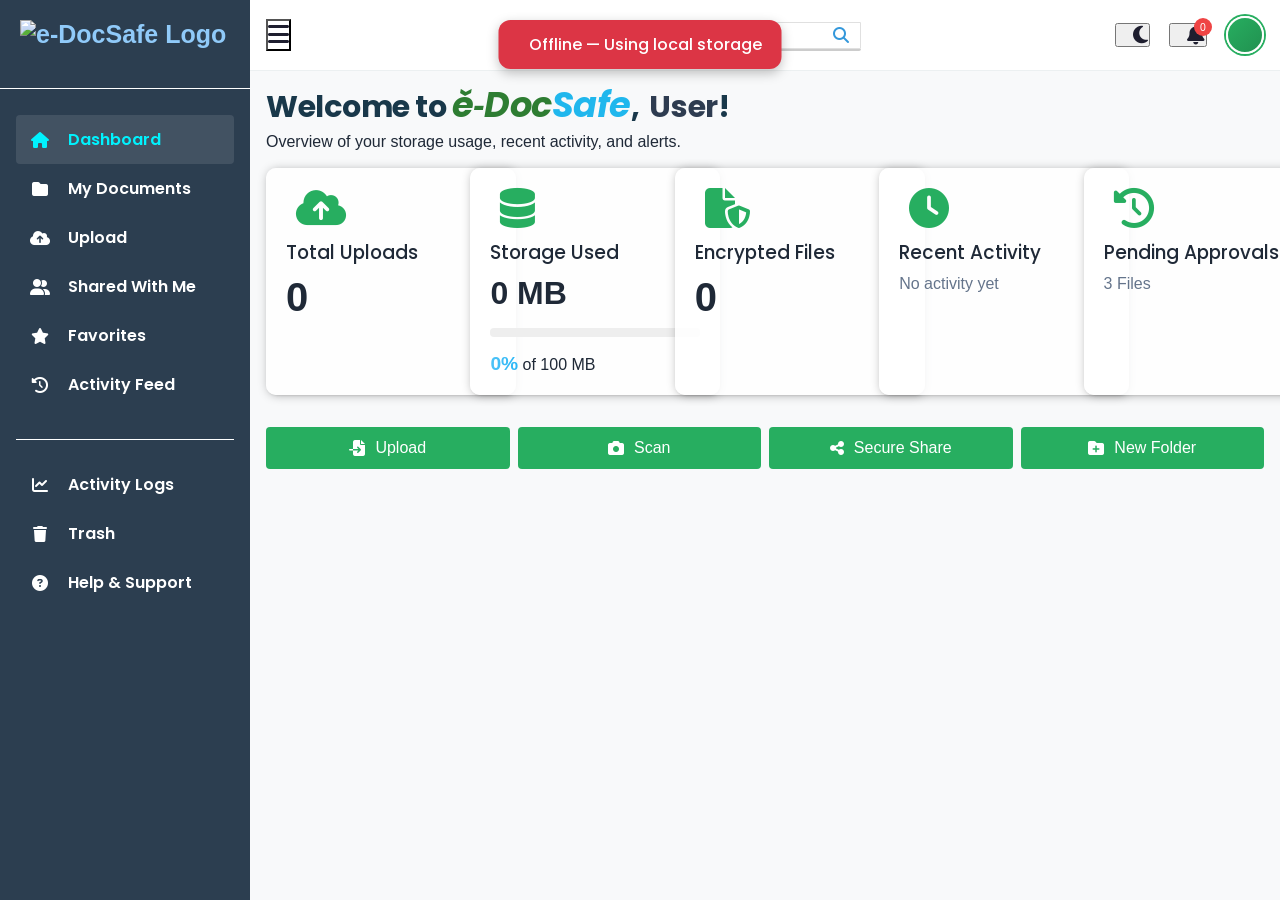
==== index.html @ a7a1571c "Add files via upload" ====
<!DOCTYPE html>
<html lang="en">
<head>
  <meta charset="UTF-8">
  <meta name="viewport" content="width=device-width, initial-scale=1.0">

  <!-- SEO -->
  <meta name="description" content="e-DocSafe — Secure, Smart, and Accessible document management platform with offline-first storage, cloud sync, and PWA support.">
  <meta name="keywords" content="document management, e-DocSafe, secure storage, PWA, Firebase, IndexedDB">
  <meta name="author" content="Kelvin Mwichwiri">

  <!-- Open Graph -->
  <meta property="og:title" content="e-DocSafe – Secure Document Storage Platform">
  <meta property="og:description" content="Store, manage, and share your important documents securely with e-DocSafe's encrypted cloud platform.">
  <meta property="og:image" content="/assets/og-image.png">
  <meta property="og:url" content="https://www.edocsafe.com">
  <meta property="og:type" content="website">

  <!-- Twitter Card -->
  <meta name="twitter:card" content="summary_large_image">
  <meta name="twitter:site" content="@eDocSafePlatform">
  <meta name="twitter:title" content="e-DocSafe – Secure Document Storage">
  <meta name="twitter:description" content="Encrypted cloud storage for your certificates, CVs, and important records.">
  <meta name="twitter:image" content="/assets/twitter-card.png">

  <title>e-DocSafe | A Secure Digital Document Management Platform</title>

  <!-- PWA manifest -->
  <link rel="manifest" href="manifest.json">
  <!-- Favicon -->
  <link rel="icon" href="e-DocSafe-favicon.ico" type="image/x-icon">
  <!-- iOS PWA -->
  <meta name="apple-mobile-web-app-capable" content="yes">
  <meta name="apple-mobile-web-app-status-bar-style" content="black-translucent">
  <meta name="apple-mobile-web-app-title" content="e-DocSafe">
  <!-- Theme colour -->
  <meta name="theme-color" content="#27ae60">

  <!-- Google Fonts -->
  <link href="https://fonts.googleapis.com/css2?family=Inter:wght@400;500;600&family=Poppins:wght@500;600;700&display=swap" rel="stylesheet">
  <!-- Material Icons -->
  <link href="https://fonts.googleapis.com/icon?family=Material+Icons+Outlined" rel="stylesheet">
  <link rel="stylesheet" href="https://cdnjs.cloudflare.com/ajax/libs/font-awesome/6.6.0/css/all.min.css">

  <!-- Platform stylesheet -->
  <link rel="stylesheet" href="e-DocSafe-platform.css">

  <!-- Third-party libraries -->
  <script src="https://cdnjs.cloudflare.com/ajax/libs/pdf.js/2.6.347/pdf.min.js"></script>
  <script src="https://cdnjs.cloudflare.com/ajax/libs/mammoth/1.4.2/mammoth.browser.min.js"></script>
  <script src="https://cdnjs.cloudflare.com/ajax/libs/xlsx/0.18.5/xlsx.full.min.js"></script>
  <script src="https://cdn.jsdelivr.net/npm/marked/marked.min.js"></script>
  <script src="https://cdn.jsdelivr.net/npm/chart.js"></script>

  <!-- Firebase SDK -->
  <script src="https://www.gstatic.com/firebasejs/9.22.0/firebase-app-compat.js"></script>
  <script src="https://www.gstatic.com/firebasejs/9.22.0/firebase-auth-compat.js"></script>
  <script src="https://www.gstatic.com/firebasejs/9.22.0/firebase-firestore-compat.js"></script>
  <script src="https://www.gstatic.com/firebasejs/9.22.0/firebase-storage-compat.js"></script>

  <!-- Firebase config (must load before any auth/sync scripts) -->
  <script src="firebase-config.js"></script>
</head>
<body>

  <!-- Skip link for screen readers / keyboard users -->
  <a href="#main-content" class="skip-link">Skip to main content</a>

  <!-- Sidebar backdrop for mobile (tapping it closes the sidebar) -->
  <div class="sidebar-backdrop" id="sidebarBackdrop" aria-hidden="true" onclick="toggleSidebar()"></div>

  <div class="container">

    <!-- ── Sidebar ── -->
    <aside class="sidebar" id="sidebar" role="navigation" aria-label="Main navigation">
      <div class="nav-logo">
        <img src="e-DocSafe-logo.png" loading="lazy" alt="e-DocSafe Logo">
      </div>

      <!-- FIXED: menu items converted from div+onclick to button for keyboard accessibility -->
      <nav class="menu" role="menubar" aria-label="Platform sections">

        <button class="menu-item active" role="menuitem" data-target="dashboard"
                onclick="activateMenu(this)" aria-current="page">
          <i class="fas fa-home" aria-hidden="true"></i>
          <span class="label">Dashboard</span>
        </button>

        <button class="menu-item" role="menuitem" data-target="docs" onclick="activateMenu(this)">
          <i class="fas fa-folder" aria-hidden="true"></i>
          <span class="label">My Documents</span>
        </button>

        <button class="menu-item" role="menuitem" data-target="upload" onclick="activateMenu(this)">
          <i class="fas fa-cloud-upload-alt" aria-hidden="true"></i>
          <span class="label">Upload</span>
        </button>

        <button class="menu-item" role="menuitem" data-target="shared" onclick="activateMenu(this)">
          <i class="fas fa-user-friends" aria-hidden="true"></i>
          <span class="label">Shared With Me</span>
        </button>

        <button class="menu-item" role="menuitem" data-target="favorites" onclick="activateMenu(this)">
          <i class="fas fa-star" aria-hidden="true"></i>
          <span class="label">Favorites</span>
        </button>

        <button class="menu-item" role="menuitem" data-target="feed" onclick="activateMenu(this)">
          <i class="fas fa-history" aria-hidden="true"></i>
          <span class="label">Activity Feed</span>
        </button>

        <div class="admin-section">
          <button class="menu-item" role="menuitem" data-target="auditLogs" onclick="activateMenu(this)">
            <i class="fas fa-chart-line" aria-hidden="true"></i>
            <span class="label">Activity Logs</span>
          </button>

          <button class="menu-item" role="menuitem" data-target="trash" onclick="activateMenu(this)">
            <i class="fas fa-trash" aria-hidden="true"></i>
            <span class="label">Trash</span>
          </button>

          <button class="menu-item" role="menuitem" data-target="support" onclick="activateMenu(this)">
            <i class="fas fa-question-circle" aria-hidden="true"></i>
            <span class="label">Help &amp; Support</span>
          </button>
        </div>

      </nav>

      <div class="nav-footer">
        <div class="social-links" aria-label="Social media links">
          <a href="https://www.facebook.com/eDocSafePlatform" target="_blank" rel="noopener noreferrer" aria-label="Facebook"><i class="fab fa-facebook-f" aria-hidden="true"></i></a>
          <a href="https://twitter.com/eDocSafe" target="_blank" rel="noopener noreferrer" aria-label="Twitter / X"><i class="fab fa-x-twitter" aria-hidden="true"></i></a>
          <a href="https://www.linkedin.com/company/e-docsafe" target="_blank" rel="noopener noreferrer" aria-label="LinkedIn"><i class="fab fa-linkedin-in" aria-hidden="true"></i></a>
          <a href="https://www.instagram.com/eDocSafePlatform" target="_blank" rel="noopener noreferrer" aria-label="Instagram"><i class="fab fa-instagram" aria-hidden="true"></i></a>
        </div>
        <p>&copy; <span id="year"></span> e-DocSafe &mdash; Powered by Purpose.</p>
        <p><a href="Privacy-policy.html">Privacy Policy</a> | <a href="Terms.html">Terms of Service</a></p>
      </div>
    </aside>

    <!-- ── Connection toast ── -->
    <div id="connection-toast" class="offline" role="status" aria-live="polite">
      <i class="fa-solid fa-wifi" aria-hidden="true"></i> Checking connection...
    </div>

    <!-- ── Main content area ── -->
    <div class="main" id="main-content">

      <!-- Topbar -->
      <header class="topbar" role="banner">
        <button class="toggle-btn" onclick="toggleSidebar()" aria-label="Toggle navigation sidebar" aria-expanded="false" id="sidebarToggle">
          <i class="fas fa-bars" aria-hidden="true"></i>
        </button>

        <div class="search" role="search">
          <label for="topbarSearch" class="sr-only">Search documents</label>
          <input type="search" id="topbarSearch" placeholder="Search documents . . ." autocomplete="off">
          <i class="fas fa-search" aria-hidden="true"></i>
          <ul id="searchSuggestions" class="suggestions-list" role="listbox" aria-label="Search suggestions"></ul>
        </div>

        <div class="topbar-actions">
          <button class="toggle-mode" onclick="toggleDarkMode()" aria-label="Toggle dark mode">
            <i class="fas fa-moon" aria-hidden="true"></i>
          </button>

          <div class="notification-icon">
            <button aria-label="Notifications" onclick="openNotificationModal()">
              <i class="fas fa-bell" id="notificationIcon" aria-hidden="true"></i>
              <span class="notification-badge" aria-live="polite">0</span>
            </button>
          </div>

          <button class="user-icon" id="userIcon" onclick="toggleDropdown()" aria-label="User menu" aria-haspopup="true" aria-expanded="false">
            KM
          </button>
        </div>

        <!-- User dropdown -->
        <div class="dropdown-menu" id="dropdownMenu" role="menu" aria-label="User options">
          <div class="user-info">
            <div class="dropdown-avatar" id="userInitials" aria-hidden="true">KM</div>
            <div class="user-details">
              <div class="user-name displayFullName">User</div>
              <div class="user-email displayEmail">user@e-docsafe.com</div>
            </div>
          </div>

          <div class="menu-section">
            <button class="menuItem" role="menuitem" data-target="profile" onclick="activateMenu(this); closeDropdown();">
              <i class="fas fa-user-cog" aria-hidden="true"></i>
              <span>Profile</span>
            </button>

            <button class="menuItem" role="menuitem" data-target="appSettings" onclick="activateMenu(this); closeDropdown();">
              <i class="fas fa-cog" aria-hidden="true"></i>
              <span>Settings</span>
            </button>

            <button class="menuItem" role="menuitem" onclick="showAbout(); closeDropdown();">
              <i class="fas fa-info-circle" aria-hidden="true"></i>
              <span>About e-DocSafe</span>
            </button>

            <button class="menuItem" role="menuitem" onclick="logout()">
              <i class="fas fa-sign-out-alt" aria-hidden="true"></i>
              <span>Sign Out</span>
            </button>
          </div>
        </div>
      </header>

      <div class="content">

        <!-- ════════════════════════════════════════
             DASHBOARD SECTION
        ════════════════════════════════════════ -->
        <div id="dashboard" class="section-container">
          <div class="section active">
            <div class="dashboard-header">
              <h2 class="dashboard-title" style="text-align:left; font-weight:bold; letter-spacing:-0.5px;">
                Welcome to <rem><em>ě‑Doc</em><span>Safe</span></rem>,
                <span id="welcomeName">User</span>!
              </h2>
              <p>Overview of your storage usage, recent activity, and alerts.</p>
            </div><br>

            <div class="cards">
              <div class="stat-card">
                <i class="fas fa-cloud-upload-alt" aria-hidden="true"></i>
                <div>
                  <h3>Total Uploads</h3>
                  <p class="value" id="total-docs" style="font-size:2.5rem; font-weight:600;">0</p>
                </div>
              </div>

              <div class="stat-card">
                <i class="fas fa-database" aria-hidden="true"></i>
                <div>
                  <h3>Storage Used</h3>
                  <p class="value" id="total-storage">0 MB</p>
                  <div class="progress-bar" role="progressbar" aria-valuenow="0" aria-valuemin="0" aria-valuemax="100">
                    <div class="progress-fill" id="storage-progress"></div>
                  </div>
                  <p><span id="percent">0%</span> of <span id="storage">100 MB</span></p>
                </div>
              </div>

              <div class="stat-card">
                <i class="fas fa-file-shield" aria-hidden="true"></i>
                <div>
                  <h3>Encrypted Files</h3>
                  <p class="value" id="encrypted" style="font-size:2.5rem; font-weight:600;">0</p>
                </div>
              </div>

              <div class="stat-card" id="activitySummaryCard">
                <i class="fas fa-clock" aria-hidden="true"></i>
                <div>
                  <h3>Recent Activity</h3>
                  <p id="activitySummaryText">No activity yet</p>
                  <small id="activityTime" style="color:#6d757d;"></small>
                </div>
              </div>

              <div class="stat-card">
                <i class="fas fa-history" aria-hidden="true"></i>
                <div>
                  <h3>Pending Approvals</h3>
                  <p id="pending">3 Files</p>
                </div>
              </div>
            </div>

            <!-- Quick action toolbar -->
            <div class="toolbar" role="toolbar" aria-label="Quick actions">
              <button class="action-btn" id="quickUpload"
                      onclick="document.getElementById('uploadModal').style.display='flex';">
                <i class="fas fa-file-import" aria-hidden="true"></i> Upload
              </button>
              <button class="action-btn" id="scanActionBtn" onclick="scan()">
                <i class="fas fa-camera" aria-hidden="true"></i> Scan
              </button>
              <button class="action-btn" id="shareActionBtn" onclick="showShareModal()">
                <i class="fas fa-share-alt" aria-hidden="true"></i> Secure Share
              </button>
              <button class="action-btn" id="createFolderBtn" onclick="openFolderModal()">
                <i class="fas fa-folder-plus" aria-hidden="true"></i> New Folder
              </button>
            </div>
          </div>
        </div>


        <!-- ════════════════════════════════════════
             PROFILE SECTION
        ════════════════════════════════════════ -->
        <div id="profile" class="section-container">
          <div class="section active" id="profilePage">
            <h2 class="page-title"><i class="fas fa-user" aria-hidden="true"></i> My Profile</h2>

            <!-- Personal Information -->
            <div class="profile-card">
              <div class="card-header">
                <div class="card-icon"><i class="fas fa-id-card" aria-hidden="true"></i></div>
                <div>
                  <div class="card-title">Personal Information</div>
                  <div class="card-subtitle">Your identification details</div>
                </div>
              </div>
              <div class="card-body">
                <div class="info-grid">
                  <div class="info-item">
                    <div class="info-label">Full Legal Name</div>
                    <!-- FIXED: removed hardcoded "Kelvin Mwichwiri" — populated by loadProfile() from Firebase Auth -->
                    <div class="info-value displayFullName"></div>
                  </div>
                  <div class="info-item">
                    <div class="info-label">Email Address</div>
                    <div class="info-value displayEmail"></div>
                  </div>
                  <div class="info-item">
                    <div class="info-label">Phone Number</div>
                    <!-- FIXED: removed hardcoded phone number -->
                    <div class="info-value displayPhone">—</div>
                  </div>
                  <div class="info-item">
                    <div class="info-label">Account Type</div>
                    <div class="info-value">
                      Premium
                      <i class="fas fa-check-circle" style="color:#1D9BF0; font-size:18px;" aria-label="Verified"></i>
                    </div>
                  </div>
                </div>
                <br>
                <button class="btn btn-primary" id="editProfileBtn">
                  <i class="fas fa-edit" aria-hidden="true"></i> Edit Details
                </button>
              </div>
            </div>

            <!-- Security Settings -->
            <div class="profile-card">
              <div class="card-header">
                <div class="card-icon"><i class="fas fa-shield-alt" aria-hidden="true"></i></div>
                <div>
                  <div class="card-title">Security Settings</div>
                  <div class="card-subtitle">Update your security settings</div>
                </div>
              </div>
              <div class="card-body">
                <div class="form-group">
                  <label for="currentPassword">Current Password</label>
                  <input type="password" id="currentPassword" placeholder="Your current password" autocomplete="current-password">
                </div>
                <div class="form-group">
                  <label for="newPassword">New Password</label>
                  <input type="password" id="newPassword" autocomplete="new-password">
                </div>
                <div class="form-group">
                  <label for="confirmPassword">Confirm New Password</label>
                  <input type="password" id="confirmPassword" autocomplete="new-password">
                </div>
                <hr><br>
                <div class="profile-actions">
                  <button type="button" id="savePassword" class="btn btn-primary">Update</button>
                </div>
              </div>
            </div>

            <!-- Contact Information -->
            <div class="profile-card">
              <div class="card-header">
                <div class="card-icon"><i class="fas fa-envelope" aria-hidden="true"></i></div>
                <div>
                  <div class="card-title">Contact Information</div>
                  <div class="card-subtitle">Your communication details</div>
                </div>
              </div>
              <div class="card-body">
                <div class="info-grid">
                  <div class="info-item">
                    <div class="info-label">Email Address</div>
                    <div class="info-value displayEmail"></div>
                  </div>
                  <div class="info-item">
                    <div class="info-label">Phone Number</div>
                    <div class="info-value displayPhone">—</div>
                  </div>
                  <div class="info-item">
                    <div class="info-label">Notification Preferences</div>
                    <div class="info-value">Email &amp; SMS</div>
                  </div>
                </div>
              </div>
            </div>

            <div class="security-note">
              <i class="fas fa-shield-alt" aria-hidden="true"></i>
              <div>
                <b style="color:#27ae60;">Your data is secure with e-DocSafe</b><br>
                We use bank-level encryption and security protocols to protect your personal information.
              </div>
            </div>
          </div>

          <!-- Edit Profile Page (hidden until Edit is clicked) -->
          <div class="section" id="editProfilePage" style="display:none;">
            <button class="back-link" id="backToProfile">
              <i class="fas fa-arrow-left" aria-hidden="true"></i> Back to Profile
            </button>

            <div class="profile-card">
              <div class="card-header">
                <div class="card-icon"><i class="fas fa-user-edit" aria-hidden="true"></i></div>
                <div>
                  <div class="card-title">Edit Personal Information</div>
                  <div class="card-subtitle">Update your identification details</div>
                </div>
              </div>
              <div class="card-body">
                <div class="form-group">
                  <label for="editFullName">Full Legal Name</label>
                  <input type="text" class="form-control" id="editFullName" value="" autocomplete="name">
                </div>
                <div class="form-group">
                  <label for="editEmail">Email Address</label>
                  <input type="email" class="form-control" id="editEmail" value="" autocomplete="email">
                </div>
                <div class="form-group">
                  <label for="editPhone">Phone Number</label>
                  <input type="tel" class="form-control" id="editPhone" value="" maxlength="14" autocomplete="tel">
                </div>
                <div class="action-buttons">
                  <button class="btn btn-primary" id="saveProfileBtn">
                    <i class="fas fa-save" aria-hidden="true"></i> Save Changes
                  </button>
                  <button class="btn btn-outline" id="cancelEditBtn">
                    <i class="fas fa-times" aria-hidden="true"></i> Cancel
                  </button>
                </div>
              </div>
            </div>
          </div>
        </div>


        <!-- ════════════════════════════════════════
             UPLOAD SECTION
        ════════════════════════════════════════ -->
        <div id="upload" class="section-container">
          <div class="section active">
            <h2>Secure Document Upload</h2>
            <p>Upload your critical files to your secure storage with client-side encryption.</p><br>

            <!-- FIXED: removed duplicate #fileInput and #dropZone ids — only one of each here;
                 the actual upload input lives in the Upload Modal below -->
            <div class="controls">
              <button class="btn btn-primary" onclick="document.getElementById('uploadModal').style.display='flex';">
                <i class="fas fa-cloud-upload-alt" aria-hidden="true"></i> Open Upload Dialog
              </button>
            </div>

            <div class="status" id="statusText" aria-live="polite"></div><br>

            <div id="uploadSpinner" class="hidden" aria-live="polite">
              <i class="fas fa-spinner fa-spin" aria-hidden="true"></i> Uploading document...
            </div>

            <div class="scan-section">
              <h2>Scan to Upload</h2>
              <p>Use your device's camera or a connected scanner to digitise a physical document.</p>
              <small style="font-style:italic;">
                <strong>Tip:</strong> Ensure the document is well-lit and flat for the best scanning quality.
              </small><br><br>
              <button onclick="scan()" class="scan-btn">
                <i class="fas fa-camera" aria-hidden="true"></i> Scan Now
              </button>
            </div>
          </div>
        </div>


        <!-- ════════════════════════════════════════
             SHARED WITH ME SECTION
        ════════════════════════════════════════ -->
        <div id="shared" class="section-container">
          <div class="section active">
            <h2>
              Shared With Me
              <i class="fas fa-check-circle" style="color:#1da1f2;" aria-label="Verified" aria-hidden="true"></i>
            </h2>
            <div class="controls">
              <label for="sharedSearch" class="sr-only">Search shared documents</label>
              <input type="text" class="search-input" id="sharedSearch"
                     placeholder="Search by name or sender..." aria-label="Search shared documents">
              <label for="typeFilter" class="sr-only">Filter by type</label>
              <select id="typeFilter">
                <option value="">All Types</option>
                <option value="pdf">PDF</option>
                <option value="docx">DOCX</option>
                <option value="image">Image</option>
              </select>
            </div>
            <p>No documents shared at the moment.</p>
          </div>
        </div>


        <!-- ════════════════════════════════════════
             FAVORITES SECTION
        ════════════════════════════════════════ -->
        <div id="favorites" class="section-container">
          <div class="section active">
            <header class="favorites-header">
              <h2><i class="fas fa-star" aria-hidden="true"></i> Favorites</h2>
              <label for="favoritesSearch" class="sr-only">Search favorites</label>
              <input type="text" class="search-input" id="favoritesSearch"
                     placeholder="Search favorites..." aria-label="Search favorites">
            </header><br>
            <div class="docs-view-toggle" role="group" aria-label="View mode">
              <button id="listViewBtn" title="List View" class="active" aria-pressed="true">
                <i class="fas fa-bars" aria-hidden="true"></i> List
              </button>
              <button id="gridViewBtn" title="Grid View" aria-pressed="false">
                <i class="fas fa-th" aria-hidden="true"></i> Grid
              </button>
            </div><br>
            <div id="favoritesGrid" class="favorites-grid" role="list" aria-label="Favorite documents"></div>
          </div>
        </div>


        <!-- ════════════════════════════════════════
             ACTIVITY FEED SECTION
        ════════════════════════════════════════ -->
        <section id="feed" class="section-container">
          <div class="section active">
            <h2 class="section-title">Activity Feed</h2>
            <div class="controls">
              <label for="activityFilter" class="sr-only">Filter by date</label>
              <select class="filter-dropdown" id="activityFilter" aria-label="Filter by date">
                <option value="24h">Last 24 hours</option>
                <option value="7d">Last Week</option>
                <option value="30d">Last Month</option>
              </select>
              <input type="file" id="importCsvInput" accept=".csv" hidden onchange="importActivityCSV(event)">
              <button class="btn" onclick="exportActivity()">Export CSV</button>
            </div>
            <div id="activityFeed" class="activity-feed" role="list" aria-label="Activity items">
              <div class="no-activity">
                <p>No recent activity to display.</p>
              </div>
            </div>
          </div>
        </section>


        <!-- ════════════════════════════════════════
             SETTINGS SECTION
        ════════════════════════════════════════ -->
        <div id="appSettings" class="section-container">
          <div class="section active">
            <h2>App Settings</h2>

            <div class="grid-setting">

              <!-- Sign-in & Security -->
              <h3 class="section-subtitle">Sign-in &amp; Security</h3>
              <div class="setting-card">
                <div class="setting-header">
                  <div class="setting-icon"><i class="fas fa-lock" aria-hidden="true"></i></div>
                  <div class="setting-title">Sign-in &amp; Security</div>
                </div>
                <div class="setting-body">
                  <div class="setting-item">
                    <div>
                      <div class="setting-label">Two-Factor Authentication</div>
                      <div class="setting-description">Add an extra layer of security</div>
                    </div>
                    <button class="secondary-btn">Setup</button>
                  </div>
                  <div class="setting-item">
                    <div>
                      <div class="setting-label">Biometric Login</div>
                      <div class="setting-description">Use fingerprint or face recognition</div>
                    </div>
                    <label class="switch" aria-label="Biometric login">
                      <input type="checkbox" id="biometric">
                      <span class="slider"></span>
                    </label>
                  </div>
                  <div class="setting-item">
                    <div>
                      <div class="setting-label">Auto-Lock</div>
                      <div class="setting-description">Lock app after 5 minutes of inactivity</div>
                    </div>
                    <label class="switch" aria-label="Auto-lock">
                      <input type="checkbox" id="autoLock" checked>
                      <span class="slider"></span>
                    </label>
                  </div>
                </div>
              </div>

              <!-- Appearance -->
              <h3 class="section-subtitle">Appearance &amp; Display</h3>
              <div class="setting-card">
                <div class="setting-header">
                  <div class="setting-icon"><i class="fas fa-eye" aria-hidden="true"></i></div>
                  <div class="setting-title">Theme &amp; Display</div>
                </div>
                <div class="setting-body">
                  <div class="setting-item">
                    <div>
                      <div class="setting-label">Theme Mode</div>
                      <div class="setting-description">Choose light or dark mode</div>
                    </div>
                    <label for="themeMode" class="sr-only">Theme mode</label>
                    <select id="themeMode">
                      <option value="system">System Default</option>
                      <option value="light">Light</option>
                      <option value="dark">Dark</option>
                    </select>
                  </div>
                  <div class="setting-item">
                    <div>
                      <div class="setting-label">Font Size</div>
                      <div class="setting-description">Adjust text size for readability</div>
                    </div>
                    <label for="fontSize" class="sr-only">Font size</label>
                    <select id="fontSize">
                      <option value="small">Small</option>
                      <option value="medium" selected>Medium</option>
                      <option value="large">Large</option>
                    </select>
                  </div>
                </div>
              </div>

              <!-- Account Management -->
              <h3 class="section-subtitle">Account Management</h3>
              <div class="setting-card">
                <div class="setting-header">
                  <div class="setting-icon"><i class="fas fa-user-cog" aria-hidden="true"></i></div>
                  <div class="setting-title">Account Management</div>
                </div>
                <div class="setting-body">
                  <div class="setting-item">
                    <div>
                      <div class="setting-label">Change Password</div>
                      <div class="setting-description">Secure your account by updating your password</div>
                    </div>
                    <button class="secondary-btn">Change</button>
                  </div>
                  <div class="setting-item">
                    <div>
                      <div class="setting-label">Delete Account</div>
                      <div class="setting-description">Permanently remove your account and data</div>
                    </div>
                    <button class="secondary-btn" id="deleteAccount">Delete</button>
                  </div>
                </div>
              </div>

              <!-- Integrations -->
              <h3 class="section-subtitle">Integrations</h3>
              <div class="setting-card">
                <div class="setting-header">
                  <div class="setting-icon"><i class="fas fa-plug" aria-hidden="true"></i></div>
                  <div class="setting-title">Connected Apps</div>
                </div>
                <div class="setting-body">
                  <div class="setting-item">
                    <div>
                      <div class="setting-label">Google Drive</div>
                      <div class="setting-description">Sync documents with your Google account</div>
                    </div>
                    <button class="secondary-btn" id="connectBtn">Connect</button>
                  </div>
                  <div class="setting-item">
                    <div>
                      <div class="setting-label">Calendar Integration</div>
                      <div class="setting-description">Receive reminders and schedule expiry alerts</div>
                    </div>
                    <label class="switch" aria-label="Calendar integration">
                      <input type="checkbox" id="calendarToggle">
                      <span class="slider round"></span>
                    </label>
                  </div>
                </div>
              </div>

              <!-- Notifications -->
              <h3 class="section-subtitle">Notifications</h3>
              <div class="setting-card">
                <div class="setting-header">
                  <div class="setting-icon"><i class="fas fa-bell" aria-hidden="true"></i></div>
                  <div class="setting-title">Notifications</div>
                </div>
                <div class="setting-body">
                  <div class="setting-item">
                    <div>
                      <div class="setting-label">Email Notifications</div>
                      <div class="setting-description">Receive important updates via email</div>
                    </div>
                    <label class="switch" aria-label="Email notifications">
                      <input type="checkbox" id="emailNotifications" checked>
                      <span class="slider"></span>
                    </label>
                  </div>
                  <div class="setting-item">
                    <div>
                      <div class="setting-label">SMS Alerts</div>
                      <div class="setting-description">Get transaction alerts via SMS</div>
                    </div>
                    <label class="switch" aria-label="SMS alerts">
                      <input type="checkbox" id="smsAlerts">
                      <span class="slider"></span>
                    </label>
                  </div>
                  <div class="setting-item">
                    <div>
                      <div class="setting-label">Push Notifications</div>
                      <div class="setting-description">App notifications on this device</div>
                    </div>
                    <label class="switch" aria-label="Push notifications">
                      <input type="checkbox" id="pushNotifications" checked>
                      <span class="slider"></span>
                    </label>
                  </div>
                </div>
              </div>

              <!-- About & Legal -->
              <h3 class="section-subtitle">About &amp; Legal</h3>
              <div class="setting-card">
                <div class="setting-header">
                  <div class="setting-icon"><i class="fas fa-info-circle" aria-hidden="true"></i></div>
                  <div class="setting-title">About e-DocSafe</div>
                </div>
                <div class="setting-body">
                  <div class="setting-item">
                    <div>
                      <div class="setting-label">Developer</div>
                      <div class="setting-description">Kelvinet Technologies<sup>&reg;</sup></div>
                    </div>
                  </div>
                  <div class="setting-item">
                    <div>
                      <div class="setting-label">App Version</div>
                      <div class="setting-description">e-DocSafe <span class="badge">v1.2.0 (Latest)</span></div>
                    </div>
                  </div>
                  <div class="setting-item">
                    <div>
                      <div class="setting-label">Privacy Policy</div>
                      <div class="setting-description">Learn how we protect your data</div>
                    </div>
                    <a href="Privacy-policy.html" target="_blank" rel="noopener noreferrer" class="btn-km">View</a>
                  </div>
                  <div class="setting-item">
                    <div>
                      <div class="setting-label">Terms of Service</div>
                      <div class="setting-description">Our agreement with you</div>
                    </div>
                    <a href="Terms.html" target="_blank" rel="noopener noreferrer" class="btn-km">Read</a>
                  </div>
                </div>
              </div>

            </div><!-- /grid-setting -->

            <div id="settingsSavedMsg" class="info-message hidden" role="alert">
              <i class="fas fa-check-circle" aria-hidden="true"></i> Settings saved successfully.
            </div>

            <div class="setting-actions" style="margin-top:1.5rem; text-align:right; gap:2rem;">
              <button class="btn btn-outline" onclick="resetSettings()">Reset to Default</button>
              <button class="btn btn-primary" onclick="saveSettings()">Save Changes</button>
            </div>

            <div class="security-note">
              <i class="fas fa-info-circle" aria-hidden="true"></i>
              <div>
                <b style="color:#27ae60;">Security Recommendations</b><br>
                For your safety, we recommend enabling two-factor authentication and using a strong, unique password for your e-DocSafe account.
              </div>
            </div>
          </div>
        </div>


        <!-- ════════════════════════════════════════
             ACTIVITY LOGS SECTION
        ════════════════════════════════════════ -->
        <div id="auditLogs" class="section-container">
          <div class="section active">
            <h2>Activity Logs</h2>
            <div class="analytics">
              <div class="card-section">
                <center><h3>Upload Summary</h3></center>
                <div id="uploadStats" style="margin-top:20px; padding:10px; background:var(--bg); border-radius:8px;">
                  <ul>
                    <li><b>Total Uploads:</b> <span id="totalUploads">0</span></li>
                    <li><b>Most Uploaded Type:</b> <span id="mostType">—</span></li>
                    <li><b>Peak Upload Period:</b> <span id="peakPeriod">—</span></li>
                    <li><b>First Upload:</b> <span id="firstUpload">—</span></li>
                    <li><b>Encrypted Files:</b> <span id="encryptedCount">0</span></li>
                  </ul>
                </div>
              </div>

              <div class="metric-card card-section">
                <h2><i class="fas fa-chart-pie" aria-hidden="true"></i> File Type Distribution</h2>
                <canvas id="docTypeChart" width="400" height="200" aria-label="File type distribution chart" role="img"></canvas>
              </div>

              <div class="metric-card card-section">
                <h2><i class="fas fa-file-contract" aria-hidden="true"></i> Upload Analytics</h2>
                <label for="dateFilter">Filter By:</label>
                <select id="dateFilter">
                  <option value="day">Daily</option>
                  <option value="week">Weekly</option>
                  <option value="month">Monthly</option>
                </select><br><br>
                <canvas id="uploadHistoryChart" width="600" height="300" style="border-radius:12px;" aria-label="Upload history chart" role="img"></canvas>
              </div>

              <div class="metric-card">
                <h3>Activity Breakdown</h3>
                <canvas id="activityPieChart" width="200" height="200" aria-label="Activity breakdown chart" role="img"></canvas>
              </div>
            </div>
          </div>
        </div>


        <!-- ════════════════════════════════════════
             TRASH SECTION
        ════════════════════════════════════════ -->
        <div id="trash" class="section-container">
          <div class="section active">
            <h2>Trashed Documents</h2>
            <p><i class="fas fa-trash-alt" aria-hidden="true"></i> Documents are permanently deleted after 30 days.</p><br>

            <div class="controls">
              <button id="RestoreBtn" class="btn" onclick="restoreAllTrash()">
                <i class="fas fa-undo" aria-hidden="true"></i> Restore All
              </button>
              <button class="btn" style="background:#dc3545;" onclick="emptyTrash()">
                <i class="fas fa-broom" aria-hidden="true"></i> Empty Trash
              </button>
            </div>

            <div class="bulk-actions">
              <button onclick="restoreSelected()" class="btn small">Restore Selected</button>
              <button onclick="purgeSelected()" class="btn small danger">Delete Selected</button>
            </div>

            <div id="trashGrid" class="grid" role="list" aria-label="Trashed documents"></div>
          </div>
        </div>


        <!-- ════════════════════════════════════════
             HELP & SUPPORT SECTION
        ════════════════════════════════════════ -->
        <div id="support" class="section-container">
          <div class="section active">
            <h2 id="supportTitle">Help &amp; Support</h2>

            <div class="support-card">
              <h3>Get In Touch</h3>
              <p>Feel free to reach out to us for any inquiries or assistance.</p>

              <div class="contact-grid">
                <div class="contact-card">
                  <b><i class="fas fa-map-marker-alt" aria-hidden="true"></i> Address:</b>
                  <p class="contact-details">
                    KELVINET TECHNOLOGIES<br>
                    KELVINET TOWERS,<br>
                    Kelvinet Avenue,<br>
                    Konza City.
                  </p>
                </div>
                <div class="contact-card">
                  <b><i class="fas fa-envelope" aria-hidden="true"></i> Email:</b>
                  <p class="contact-details">
                    <a href="mailto:support@e-docsafe.com">support@e-docsafe.com</a><br>
                    (Response within 24 hours.)
                  </p>
                </div>
                <div class="contact-card">
                  <b><i class="fas fa-phone" aria-hidden="true"></i> Phone:</b>
                  <p class="contact-details">
                    <a href="tel:+18003627233">+1 800 DOC-SAFE</a>
                  </p>
                </div>
                <div class="contact-card">
                  <b><i class="fas fa-globe" aria-hidden="true"></i> Website:</b>
                  <p class="contact-details">
                    <a href="https://www.edocsafe.com/help/" target="_blank" rel="noopener noreferrer">www.edocsafe.com</a>
                  </p>
                </div>
              </div>
            </div>

            <!-- Quick tips -->
            <div class="quick-tips" role="list" aria-label="Keyboard shortcuts">
              <div class="tip-card" role="listitem">
                <h4>Quick Upload</h4>
                <p>Use <kbd>Ctrl+U</kbd> to quickly upload a new document.</p>
              </div>
              <div class="tip-card" role="listitem">
                <h4>Navigation</h4>
                <p>Press <kbd>Ctrl+F</kbd> to search through your files.</p>
              </div>
              <div class="tip-card" role="listitem">
                <h4>Save Annotations</h4>
                <p>Press <kbd>Ctrl+S</kbd> to save annotations.</p>
              </div>
              <div class="tip-card" role="listitem">
                <h4>Get Help Fast</h4>
                <p>Use <kbd>Ctrl+?</kbd> to open this help section instantly.</p>
              </div>
            </div>

            <!-- FAQ -->
            <section class="faq-section" aria-label="Frequently asked questions">
              <h2>Frequently Asked Questions</h2>

              <div class="faq">
                <button class="faq-question" aria-expanded="false">
                  How secure is my data? <span aria-hidden="true">+</span>
                </button>
                <div class="faq-answer" hidden>
                  <p>Your files are encrypted with <mark>AES-256-GCM</mark> at rest and <mark>TLS/SSL 1.3</mark> in transit.</p>
                  <p>&#9671; Supports multi-factor authentication for extra security.</p>
                </div>
              </div>

              <div class="faq">
                <button class="faq-question" aria-expanded="false">
                  Can I share files with non-users? <span aria-hidden="true">+</span>
                </button>
                <div class="faq-answer" hidden>
                  <p>Yes — generate a secure link that can be accessed without an account, with optional expiration settings.</p>
                </div>
              </div>

              <div class="faq">
                <button class="faq-question" aria-expanded="false">
                  How do I upload a document? <span aria-hidden="true">+</span>
                </button>
                <div class="faq-answer" hidden>
                  <p>Navigate to the &ldquo;Upload&rdquo; tab, choose your file, and click the upload icon. You'll see a success notification when it's done.</p>
                </div>
              </div>

              <div class="faq">
                <button class="faq-question" aria-expanded="false">
                  Can I access e-DocSafe on my mobile? <span aria-hidden="true">+</span>
                </button>
                <div class="faq-answer" hidden>
                  <p>Yes, e-DocSafe is responsive and works across all devices, including smartphones and tablets.</p>
                </div>
              </div>

              <div class="faq">
                <button class="faq-question" aria-expanded="false">
                  What file formats are supported? <span aria-hidden="true">+</span>
                </button>
                <div class="faq-answer" hidden>
                  <p>We support: PDF, DOCX, XLSX, PPTX, TXT, Image formats (JPG, PNG, WEBP), and TIFF.</p>
                </div>
              </div>
            </section>

            <!-- Knowledge Base -->
            <section id="kb" class="kb-section" aria-label="Knowledge base">
              <h2>Knowledge Base</h2>
              <label for="kb-search" class="sr-only">Search knowledge base articles</label>
              <input type="search" id="kb-search" placeholder="Search articles...">
              <div id="kb-list" role="list"></div>
            </section>

            <!-- More help -->
            <section class="more-help" aria-label="Additional help resources">
              <h3>Need more help?</h3>
              <p>
                <i class="fas fa-check-circle" style="color:#1da1f2;" aria-hidden="true"></i>
                Download <a href="/assets/e-DocSafe-UserGuide.pdf">User Guide</a> for more info.
              </p>
              <p>
                <i class="fas fa-check-circle" style="color:#1da1f2;" aria-hidden="true"></i>
                Explore <a href="#">Video tutorials</a> or book a 1-on-1 training session at
                <a href="https://www.edocsafe.com/register/training" target="_blank" rel="noopener noreferrer">www.edocsafe.com</a>.
              </p>
              <p>
                <i class="fas fa-check-circle" style="color:#1da1f2;" aria-hidden="true"></i>
                Check real-time <a href="/status">System Status</a> or join our
                <a href="https://edocsafe.slack.com/" target="_blank" rel="noopener noreferrer">Slack Community</a>.
              </p>
            </section>

            <!-- Support Ticket Form -->
            <section id="ticket" class="ticket-section" aria-label="Submit a support ticket">
              <h3>Submit a Support Ticket</h3>
              <!-- FIXED: removed <form> submit + onclick anti-pattern; use button type=button -->
              <div id="supportForm">
                <div class="form-group">
                  <label for="supportEmail">Email Address:</label>
                  <input type="email" id="supportEmail" class="form-input" placeholder="you@example.com" required>
                </div>
                <div class="form-group">
                  <label for="supportSubject">Subject:</label>
                  <input type="text" id="supportSubject" class="form-input" placeholder="Brief summary" required>
                </div>
                <div class="form-group">
                  <label for="supportDescription">Description:</label>
                  <textarea id="supportDescription" class="form-input" rows="4" placeholder="Describe your issue" required></textarea>
                </div>
                <button type="button" class="secondary-btn" onclick="confirmSubmission()">Submit Ticket</button>
              </div>
            </section>

            <!-- Live Chat -->
            <button class="chat-btn" id="chatBtn" aria-label="Open live chat">💬</button>
            <div class="chat-box" id="chatBox" role="dialog" aria-modal="true" aria-label="Live chat">
              <div class="chat-header">
                <h4>Live Chat</h4>
                <button class="close-btn" id="closeBtn" aria-label="Close chat">&times;</button>
              </div>
              <div class="chat-messages" id="chatMessages" aria-live="polite">
                <p class="system-msg">&#128075; Hi! How can we assist you today?</p>
              </div>
              <div class="chat-input">
                <label for="userInput" class="sr-only">Type your message</label>
                <input type="text" id="userInput" placeholder="Type your message...">
                <button id="sendBtn" class="btn-primary">
                  <i class="fas fa-paper-plane" aria-hidden="true"></i> Send
                </button>
              </div>
            </div>

          </div>
        </div>


        <!-- ════════════════════════════════════════
             MY DOCUMENTS SECTION
        ════════════════════════════════════════ -->
        <div id="docs" class="section-container">
          <div class="section active">
            <h2>My Documents</h2>

            <div class="search-bar">
              <label for="searchInput" class="sr-only">Search documents</label>
              <input type="search" class="search-input" id="searchInput" placeholder="Search documents . . .">
            </div>

            <div class="controls">
              <button class="btn" id="docsUploadBtn"
                      onclick="document.getElementById('uploadModal').style.display='flex';">
                <i class="fas fa-plus-circle" aria-hidden="true"></i> Upload New
              </button>

              <div class="sort-filter">
                <label for="sortSelect" class="sr-only">Sort documents</label>
                <select id="sortSelect" class="filter-dropdown" title="Sort documents">
                  <option value="date_desc">Newest ↑</option>
                  <option value="date_asc">Oldest ↓</option>
                  <option value="name_asc">Name A→Z</option>
                  <option value="name_desc">Name Z→A</option>
                </select>

                <label for="filterSelect" class="sr-only">Filter documents</label>
                <select class="filter-dropdown" id="filterSelect">
                  <option value="all">All Documents</option>
                  <option value="encrypted">Encrypted Only</option>
                  <option value="favorites">Favorites</option>
                </select>
              </div>

              <button aria-label="Move all documents to trash" id="clearAllBtn"
                      title="Clear all documents" onclick="clearAllDocs()">
                <i class="fas fa-trash-alt" aria-hidden="true"></i> Clear All
              </button>
            </div>

            <div class="docs-view-toggle" role="group" aria-label="View mode">
              <button id="btnList" class="active" onclick="setView('list')" aria-pressed="true">
                <i class="fas fa-bars" aria-hidden="true"></i> List
              </button>
              <button id="btnGrid" onclick="setView('grid')" aria-pressed="false">
                <i class="fas fa-th" aria-hidden="true"></i> Grid
              </button>
            </div><br>

            <div id="docsGrid" class="docs-grid view-toggle" role="list" aria-label="Document list"></div>
          </div>
        </div>

      </div><!-- /content -->
    </div><!-- /main -->
  </div><!-- /container -->


  <!-- ══════════════════════════════════════════════════
       GLOBAL NOTIFICATION TOAST
  ══════════════════════════════════════════════════ -->
  <div id="notification" class="notification hidden" role="alert" aria-live="assertive"></div>


  <!-- ══════════════════════════════════════════════════
       PREVIEW MODAL
  ══════════════════════════════════════════════════ -->
  <div id="previewModal" role="dialog" aria-modal="true" aria-labelledby="previewTitle">
    <div id="previewContent">
      <div class="preview-header">
        <div class="header-left">
          <h3 id="previewTitle"></h3>
          <div class="file-info">
            <span id="fileType"></span> | <span id="fileSize"></span>
          </div>
        </div>
        <div class="header-actions">
          <button class="icon-btn" id="shareBtn" title="Share" aria-label="Share document">
            <i class="fas fa-share-alt" aria-hidden="true"></i>
          </button>
          <button class="icon-btn" id="downloadBtn" title="Download" aria-label="Download document">
            <i class="fas fa-download" aria-hidden="true"></i>
          </button>
          <button class="icon-btn" id="printBtn" title="Print" aria-label="Print document">
            <i class="fas fa-print" aria-hidden="true"></i>
          </button>
          <button id="closeModal" title="Close preview" aria-label="Close preview">&times;</button>
        </div>
      </div>
      <div id="loadingIndicator" class="spinner hidden" aria-live="polite">
        <i class="fas fa-spinner fa-spin fa-3x" aria-hidden="true"></i>
        <p class="loading-message">
          <span id="loadingText">Loading preview</span><span id="dots"></span>
        </p>
      </div>
    </div>
  </div>


  <!-- ══════════════════════════════════════════════════
       SHARING MODAL
  ══════════════════════════════════════════════════ -->
  <div id="sharingModal" class="modal-overlay hidden" role="dialog" aria-modal="true" aria-labelledby="sharingTitle">
    <div class="modal">
      <div class="modal-title">
        <h2 id="sharingTitle"><i class="fas fa-share-alt" aria-hidden="true"></i> Share Document</h2>
        <button id="closeModalBtn" class="close-btn" aria-label="Close sharing dialog">&times;</button>
      </div>

      <div class="modal-tabs" role="tablist">
        <button class="tab active" role="tab" aria-selected="true" data-tab="email">Email</button>
        <button class="tab" role="tab" aria-selected="false" data-tab="linkedin">LinkedIn</button>
        <button class="tab" role="tab" aria-selected="false" data-tab="link">Generate Link</button>
      </div>

      <!-- Email tab -->
      <div id="emailTab" class="modal-content" role="tabpanel">
        <label for="emailInput">Email:</label>
        <input type="email" id="emailInput">
        <span id="emailError" class="error-msg" role="alert"></span>
        <label for="emailMessage">Message:</label>
        <textarea id="emailMessage" rows="3"></textarea>
        <span id="messageError" class="error-msg" role="alert"></span>
        <button id="sendEmailBtn" class="action_btn email">
          <i class="fas fa-paper-plane" aria-hidden="true"></i> Send Email
        </button>
      </div>

      <!-- LinkedIn tab -->
      <div id="linkedinTab" class="modal-content hidden" role="tabpanel">
        <p>Click below to share on LinkedIn:</p>
        <button id="shareLinkedInBtn" class="action_btn">
          <i class="fab fa-linkedin" aria-hidden="true"></i> Share on LinkedIn
        </button>
      </div>

      <!-- Link tab -->
      <div id="linkTab" class="modal-content hidden" role="tabpanel">
        <label>Permissions:</label>
        <div class="permissions">
          <label><input type="checkbox" id="viewPermission" checked> View</label>
          <label><input type="checkbox" id="downloadPermission"> Download</label>
          <label><input type="checkbox" id="linkPassword"> Require Password</label>
        </div>
        <label for="expiryDate">Expiry Date:</label>
        <div class="expiry-input-wrapper">
          <input type="date" id="expiryDate">
          <i id="calendarIcon" class="fas fa-calendar-alt" aria-hidden="true"></i>
        </div>
        <span id="expiryError" class="error-msg" role="alert"></span>
        <button id="generateLinkBtn" class="action_btn">
          <i class="fas fa-link" aria-hidden="true"></i> Generate Link
        </button>
        <div class="generated-link-group">
          <input type="text" id="generatedLink" readonly aria-label="Generated share link">
          <button id="copyLinkBtn" disabled class="copy-btn" aria-label="Copy link">
            <i class="fas fa-copy" aria-hidden="true"></i>
          </button>
        </div>
      </div>
    </div>
  </div>


  <!-- ══════════════════════════════════════════════════
       RENAME MODAL
  ══════════════════════════════════════════════════ -->
  <div id="renameModal" class="rename-modal hidden" role="dialog" aria-modal="true" aria-labelledby="renameTitle">
    <div class="rename-content">
      <h2 id="renameTitle">Rename Document</h2>
      <label for="renameInput" class="sr-only">New document name</label>
      <input type="text" id="renameInput" placeholder="Enter new name">
      <div class="modal-buttons">
        <button class="cancelBtn" onclick="closeRenameModal()">Cancel</button>
        <button class="renameBtn" onclick="confirmRename()">Rename</button>
      </div>
    </div>
  </div>


  <!-- ══════════════════════════════════════════════════
       UPLOAD MODAL
  ══════════════════════════════════════════════════ -->
  <!-- FIXED: removed duplicate #fileInput and #dropZone ids that existed in the Upload section above -->
  <div class="modal-overlay hidden" id="uploadModal" role="dialog" aria-modal="true" aria-labelledby="uploadTitle">
    <div class="Upload-modal">
      <button class="close" id="cancelUploadBtn" onclick="closeUploadModal()" aria-label="Close upload dialog">&times;</button>
      <h3 id="uploadTitle">Upload New Document</h3><br>
      <div class="upload-content" id="dropZone">
        <label for="fileInput" class="upload-label">
          <i class="fas fa-cloud-upload-alt fa-2x" aria-hidden="true"></i>
          <h4>Drag &amp; Drop or click to select</h4>
        </label>
        <input type="file" id="fileInput" class="upload-input" aria-describedby="uploadStatusText" multiple>
        <div class="security-info">
          <span class="security-badge"><i class="fas fa-lock" aria-hidden="true"></i> AES-256</span>
          <span class="security-badge"><i class="fas fa-shield-alt" aria-hidden="true"></i> TLS 1.3</span>
        </div>
      </div>
      <div class="selected-file" id="selectedFile" aria-live="polite"></div>
      <div class="status-text" id="uploadStatusText" aria-live="polite"></div>
      <div class="loader" id="loader" aria-hidden="true"></div>
      <div class="progress-container" id="progressContainer" role="progressbar" aria-valuenow="0" aria-valuemin="0" aria-valuemax="100">
        <div class="progress-bar" id="progressBar"></div>
      </div>
      <button class="upload" id="startUpload" disabled>
        <i class="fas fa-upload" aria-hidden="true"></i> Upload
      </button>
    </div>
  </div>


  <!-- ══════════════════════════════════════════════════
       CONFIRMATION MODAL (generic)
  ══════════════════════════════════════════════════ -->
  <div id="confirmationModal" class="custom-modal hidden" role="dialog" aria-modal="true" aria-labelledby="confirmModalTitle">
    <div class="modal-Content">
      <div class="modal-header" id="modalHeader">
        <i id="modalIcon" class="fas fa-exclamation-triangle" aria-hidden="true"></i>
        <h3 id="confirmModalTitle">Confirm Action</h3>
      </div>
      <p id="modalMessage">Are you sure you want to proceed with this action?</p>
      <div id="modalSpinner" class="spinner hidden" aria-hidden="true"></div>
      <div id="modalCheckmark" class="success-check hidden" aria-hidden="true">
        <svg viewBox="0 0 52 52" aria-hidden="true">
          <circle class="check-circle" cx="26" cy="26" r="25" fill="none"/>
          <path class="checkmark" fill="none" d="M14.1 27.2l7.1 7.2 16.7-16.8"/>
        </svg>
      </div>
      <div class="modal-actions">
        <button class="cancelBtn" id="modalCancelBtn">Cancel</button>
        <button id="modalConfirmBtn" class="btn">Yes</button>
      </div>
    </div>
  </div>


  <!-- ══════════════════════════════════════════════════
       DELETE ACCOUNT MODAL
  ══════════════════════════════════════════════════ -->
  <div id="deleteModal" class="modal-overlay hidden" role="dialog" aria-modal="true" aria-labelledby="deleteModalTitle">
    <div class="delete-modal">
      <h3 id="deleteModalTitle">
        <i class="fas fa-exclamation-triangle" style="color:red;" aria-hidden="true"></i>
        Confirm Account Deletion
      </h3>
      <p>This action cannot be undone. All your data will be permanently deleted after a 30-day grace period.</p>
      <div class="modal-action">
        <button class="cancelBtn" onclick="closeDeleteModal()">Cancel</button>
        <button class="btn-danger" onclick="deleteAccount()">Yes, Delete My Account</button>
      </div>
    </div>
  </div>


  <!-- ══════════════════════════════════════════════════
       NOTIFICATION MODAL
  ══════════════════════════════════════════════════ -->
  <div class="notification-modal" id="notificationModal" role="dialog" aria-modal="true" aria-label="Notifications">
    <div class="notification-content">
      <h3>Notifications</h3>
      <p id="messages">No notifications.</p>
    </div>
  </div>


  <!-- ══════════════════════════════════════════════════
       FOLDER MODAL
  ══════════════════════════════════════════════════ -->
  <div id="folderModal" class="Foldermodal" role="dialog" aria-modal="true" aria-labelledby="folderModalTitle">
    <div class="folder-content">
      <h3 id="folderModalTitle">Create New Folder</h3>
      <label for="folderName" class="sr-only">Folder name</label>
      <input type="text" id="folderName" class="search-box" placeholder="Folder name" style="width:100%; margin:10px 0;">
      <button class="btns" onclick="createFolder()">Create</button>
      <button class="btns" onclick="closeFolderModal('folderModal')">Cancel</button>
    </div>
  </div>


  <!-- ══════════════════════════════════════════════════
       SUPPORT TICKET CONFIRMATION MODAL
  ══════════════════════════════════════════════════ -->
  <div class="modal-overlay hidden" id="modalOverlay" role="dialog" aria-modal="true" aria-labelledby="supportModalTitle">
    <div class="support-modal" id="modalContent">
      <h2 id="supportModalTitle">Confirm Submission</h2>
      <p id="supportModalMessage">Are you sure you want to submit the support ticket?</p>
      <div id="formSummary"></div>
      <div class="modal-buttons">
        <button class="confirm-btn" id="confirmBtn">Submit</button>
        <button class="cancel-btn" onclick="closeSupportModal()">Cancel</button>
      </div>
    </div>
  </div>


  <!-- ══════════════════════════════════════════════════
       SCREEN READER ONLY UTILITY CLASS
  ══════════════════════════════════════════════════ -->
  <style>
    .sr-only {
      position: absolute;
      width: 1px; height: 1px;
      padding: 0; margin: -1px;
      overflow: hidden;
      clip: rect(0,0,0,0);
      white-space: nowrap;
      border: 0;
    }
  </style>


  <!-- ══════════════════════════════════════════════════
       SCRIPTS
       FIXED: removed type="module" from UploadModal.js (mixed module/defer
       caused scope isolation issues); all scripts now use defer consistently.
       FIXED: removed debug console.log block from production.
       FIXED: firebase-config.js loaded once in <head> — removed duplicate here.
  ══════════════════════════════════════════════════ -->

  <!-- IndexedDB helper -->
  <script src="DBHelper.js" defer></script>
  <!-- Firebase managers (depend on firebase-config.js already loaded in <head>) -->
  <script src="firebase-auth.js" defer></script>
  <script src="firebase-sync.js" defer></script>
  <!-- Upload modal logic (FIXED: was type="module", now defer for consistent scope) -->
  <script src="UploadModal.js" defer></script>
  <!-- Main app logic -->
  <script src="e-DocSafe.js" defer></script>
  <!-- Auth logic -->
  <script src="auth.js" defer></script>

  <!-- Inline: connection toast + year + sidebar toggle ARIA -->
  <script>
    // Dynamic year — wrapped in DOMContentLoaded to ensure #year element exists
    document.addEventListener('DOMContentLoaded', function() {
      const yearEl = document.getElementById('year');
      if (yearEl) yearEl.textContent = new Date().getFullYear();
    });

    // Connection toast
    (function() {
      const toast = document.getElementById('connection-toast');
      let hideTimeout;

      async function verifyConnection() {
        try {
          if (!navigator.onLine) { updateToast(false); return; }
          await fetch('https://www.gstatic.com/generate_204', { mode: 'no-cors' });
          updateToast(true);
        } catch (e) { updateToast(false); }
      }

      function updateToast(isOnline) {
        toast.classList.add('animate', 'show');
        clearTimeout(hideTimeout);
        if (isOnline) {
          toast.className = 'online animate show';
          toast.innerHTML = '<i class="fa-solid fa-wifi" aria-hidden="true"></i> Online — All features active';
          hideTimeout = setTimeout(() => toast.classList.remove('show'), 5000);
        } else {
          toast.className = 'offline animate show';
          toast.innerHTML = '<i class="fa-solid fa-wifi-slash" aria-hidden="true"></i> Offline — Using local storage';
        }
        setTimeout(() => toast.classList.remove('animate'), 800);
      }

      verifyConnection();
      window.addEventListener('online',  () => updateToast(true));
      window.addEventListener('offline', () => updateToast(false));
      setInterval(verifyConnection, 20000);
    })();

    // Sidebar toggle ARIA
    function updateSidebarAria() {
      const sidebar  = document.getElementById('sidebar');
      const toggleBtn = document.getElementById('sidebarToggle');
      const backdrop = document.getElementById('sidebarBackdrop');
      const isOpen   = !sidebar.classList.contains('collapsed');
      if (toggleBtn) toggleBtn.setAttribute('aria-expanded', isOpen ? 'true' : 'false');
      if (backdrop)  backdrop.classList.toggle('visible', isOpen && window.innerWidth < 768);
    }
    // Call after sidebar toggleSidebar() runs
    document.addEventListener('DOMContentLoaded', () => {
      const sidebarToggleBtn = document.getElementById('sidebarToggle');
      if (sidebarToggleBtn) {
        sidebarToggleBtn.addEventListener('click', () => setTimeout(updateSidebarAria, 50));
      }
    });
  </script>

</body>
</html>
---- e-DocSafe-platform.css ----
/* General Styling */
:root { 
    --brand: #27ae60; /* Brand color */
    --brand-dark: #219150;
    --primary: #2e7d32;  /* Secure green */
    --secondary: #1E1E2F;   
    --secondary-color: #3498db;
    --accent: #60a5fa;  
    --bg: #f8f9fa; 
    --card-bg: #ffffff; 
    --text: #1f2937;
    --text-secondary: #7f8c8d;
    --page-h: #19384a;
    --txt: #2c3e50;
    --font: 'Segoe UI', Arial, Tahoma, Geneva, sans-serif;    
    --gray: #64748b;
    --light-gray: #e2e8f0;
    --light: #f8fafc;
    --dark: #1e293b;
    --border: #cbd5e1;
    --card-shadow: 0 4px 20px rgba(0, 0, 0, 0.08);
    --menu-shadow: 0 10px 25px rgba(0, 0, 0, 0.15);
    --base-font-size: 16px;
 }
     
.dark-mode {
    --brand: #2ecc71;  /*  */
    --brand-dark: #27ae60;
    --primary: #1b5e20;
    --secondary: #1E1E2F; 
    --secondary-color: #5dade2;
    --text: #f1f5f9;
    --text-secondary: #bdc3c7;
    --page-h: #ffffff;
    --bg: #1a3e2f; 
    --txt: #34495e;
    --card-bg: #193829;  /* changed from #34495e */
    --gray: #94a3b8;           
    --light-gray: #2e4a39;  /* Input borders */
    --light: #223c2d;          
    --dark: #1e293b;     /* Used on lighter surfaces */
    --border: #355f4b;
    --card-shadow: 0 4px 15px rgba(0, 0, 0, 0.3);
    --menu-shadow: 0 10px 25px rgba(0, 0, 0, 0.4);
 }

* { 
   margin: 0; 
   padding: 0; 
   box-sizing: border-box; 
}
   
body {
   font-family: var(--font); 
   font-size: 16px;
   font-weight: 400;
   background: var(--bg); 
   color: var(--text); 
   overflow-x: hidden; 
   /* cursor: pointer removed — was applying hand cursor to ALL elements */
   /* user-select: none removed — was blocking all text selection on page */
   transition: background 0.4s ease, color 0.4s ease;
}
    
html {
   font-size: var(--base-font-size);
   scroll-behavior: smooth;
}

h1, h2 {
   color: var(--page-h);
   font-size: 2rem;
   text-align: center;
   margin-bottom: 10px;
   text-decoration: none;
}

h1, h2, h3, .menu-item {
   font-family: 'Poppins', sans-serif;
   font-weight: 600; 
}

ul { 
   list-style: none; 
}

@keyframes fadeIn { 
   from { opacity: 0; transform: translateY(10px); } 
   to { opacity: 1; transform: translateY(0); } 
}
   
.fade-in { 
   animation: fadeIn 0.5s ease forwards;
   opacity: 0; 
}

.container { 
   display: flex; 
}
    
.sidebar.collapsed div .label {
   display: none;
}
    
.sidebar { 
   position: fixed; 
   top: 0; 
   bottom: 0; 
   width: 250px; 
   background: #2c3e50; 
   color: #fff; 
   transition: transform 0.3s, width 0.3s; 
   transform: translateX(-100%); 
   z-index: 1000;  
   overflow-y: auto; 
   overflow-x: hidden;
   scrollbar-width: thin;
   scrollbar-color: #27ae60 transparent;
}

.sidebar::-webkit-scrollbar {
   width: 8px;
}

.sidebar::-webkit-scrollbar-track {
   background: transparent;
}

.sidebar::-webkit-scrollbar-thumb {
   background-color: var(--brand);
   border-radius: 8px;
   border: 2px solid transparent;
   background-clip: content-box;
}

.sidebar.open { 
   transform: translateX(0); 
}

.dark-mode .sidebar {
   background: #1a2a3a;
   color: #e0e0e0;
}

.nav-logo {
   color: #90caf9;
   font-size: 25px;
   font-weight: 600;
   margin-bottom: 10px;
   padding: 20px;
   border-bottom: 0.2px solid #fff;
}

.nav-logo img { 
   height: 3rem; 
}

.admin-section {
   margin-top: 30px;
   padding-top: 20px;
   border-top: 1px solid #fff;
}

.nav-footer {
   margin-top: 200px;
   padding: 20px 10px;
   border-top: 1px solid #fff;
   font-size: 0.9em;
   color: #EFF3FF;
   text-align:center;
}

.social-links {  
   margin-bottom: 1rem;
   padding: 10px 0;
   gap: 2px;
   justify-content: center;
   align-items: center;
   display:flex;
}

.social-links a {
   color: #fff;
   width: 38px;
   height: 38px;
   margin: 0 1rem;
   padding: 10px;
   font-size: 15px;
   font-weight: 600;
   align-items: center;
   justify-content: center;
   background-color: #1e2b38;
   border-radius: 50%;
   transition: background 0.3s, transform 0.2s;
   text-decoration: none;
}

.social-links a:hover {
   color: #1da1f2;
   transform: scale(1.1);
}

.dark-mode .social-links a {
   background: rgba(255, 255, 255, 0.07);
   color: #4fc3f7;
}

.dark-mode .social-links a:hover {
   color: #00f2fe;
   transform: scale(1.1);
}

.nav-footer p {
   font-size:13px;
   color: #cfd8dc;
   margin: 0;
}

.nav-footer p a {
   color: #4fc3f7;
   text-decoration: none;
}

.nav-footer a:hover {
   text-decoration: underline;
}

@media (min-width: 768px) {
   .sidebar { 
      transform: translateX(0); 
    }
   
   .sidebar.collapsed { 
      width: 60px; 
   }
}
    
.menu { 
    height: 80vh;
    position: relative;
    padding: 1rem; 
    padding-bottom:20px;
}
    
.menu-item { 
    display: flex; 
    align-items: center; 
    padding: 0.75rem;
    border-radius: 4px; 
    cursor: pointer; 
    transition: background 0.2s;
}
 
.menu-item:hover, 
.menu-item.active { 
    background: rgba(255, 255, 255, 0.1); 
    color: #00f2fe; 
    font-weight: 600; 
}

.dark-mode .menu-item:hover, 
.dark-mode .menu-item.active { 
   background: rgba(255, 255, 255, 0.07); 
}

.menu-item i { 
   min-width: 24px; 
   text-align: center; 
}
  
.menu-item .label { 
   margin-left: 1rem; 
   white-space: nowrap; 
}
  
.main { 
   margin-left: 0px; 
   flex: 1;
   display: flex;
   flex-direction: column;
   transition: margin-left 0.3s; 
}

@media (min-width: 768px) and (max-width: 1024px) { 
   .main { 
      margin-left: 250px; 
    } 
    
   .sidebar.collapsed ~ .main {
      margin-left: 60px;
  } 
}

/* FIXED: main content was missing desktop margin — sidebar overlapped content */
@media (min-width: 1025px) {
   .main {
      margin-left: 250px;
   }

   .sidebar.collapsed ~ .main {
      margin-left: 60px;
   }
}
 
.topbar { 
   display: flex; 
   align-items: center; 
   justify-content: space-between; 
   padding: 1rem; 
   background: white; 
   border-bottom: 1px solid #ecf0f1; 
   position: sticky;
   top: 0;
   z-index: 999;
}

.topbar-actions {
   display: flex;
   align-items: center;
   gap: 1.2rem;
}

.topbar-actions i { 
   margin-left: 1rem; 
   font-size: 1.25rem; 
   color: var(--secondary); 
   cursor: pointer;
}

.dark-mode .topbar {
   background-color: #f8f9fa;
   color: #ffffff;
   border-bottom: 1px solid #34495e;
}

.toggle-btn { 
   background: none;
   font-size: 1.5rem; 
   cursor: pointer; 
   color: var(--secondary); 
}

 /* Topbar search */
.search { 
   display: flex;
   position: relative; 
   flex: 1; 
   max-width: 300px; 
   margin-left: 1rem;
}
  
.search input { 
   width: 100%; 
   padding: 5px 10px; 
   border: 1px solid #E0E0E0;
   border-radius: 4px 0 0 4px; 
}
   
.topbar .search input:focus {
   outline: none;
   border-color: #3b82f6;
}
  
.topbar .search i { 
   position: absolute; 
   right: 0.75rem; 
   top: 50%; 
   transform: translateY(-50%); 
   color: var(--secondary-color);
}

.suggestions-list {
   position: absolute;
   top: 100%;
   left: 0;
   background: #fff;
   color: #333;
   list-style: none;
   margin: 0;
   padding: 0;
   width: 100%;
   max-height: 150px;
   overflow-y: auto;
   border: 1px solid #ccc;
   z-index: 10;
   border-radius: 0 0 5px 5px;
}

.suggestions-list li {
   padding: 8px;
   cursor: pointer;
}

.suggestions-list li:hover {
   background: #f0f0f0;
}

.notification-icon {
   position: relative;
   color: var(--secondary);
   cursor: pointer;
   font-size: 1.25rem;
   transition: all 0.3s;
}
        
.notification-icon:hover {
   color: var(--brand);
   transform: scale(1.05);
}

.notification-badge {
   position: absolute;
   top: -5px;
   right: -5px;
   background-color: #ef4444;
   color: white;
   font-size: 0.65rem;
   width: 18px;
   height: 18px;
   border-radius: 50%;
   display: flex;
   align-items: center;
   justify-content: center;
}
    
.user-icon {
   width: 38px;
   height: 38px;
   border-radius: 50%;
   background: linear-gradient(135deg, var(--brand) 0%, var(--brand-dark) 100%);
   color: #ff9315;
   display: flex;
   align-items: center;
   justify-content: center;
   font-weight: 600;
   font-family: system-ui, sans-serif;
   cursor: pointer;
   transition: all 0.3s;
   border: 2px solid #fff;
   box-shadow: 0 0 0 2px var(--brand);
   text-transform: uppercase;
}
        
.user-icon:hover {
   transform: scale(1.05);
   box-shadow: 0 0 0 3px var(--brand);
}

  /* profile Drop-down Menu */
.dropdown-menu {
   position: absolute;
   top: 80px;
   right: 30px;
   background: white;
   border-radius: 16px;
   box-shadow: var(--menu-shadow);
   width: 300px;
   max-height: 400px;
   z-index: 100;
   overflow-y: auto;
   display: none;
   animation: fadeIn 0.4s cubic-bezier(0.175, 0.885, 0.32, 1.275);
   cursor: pointer;
   scrollbar-width: thin;
}
        
.dropdown-menu.show {
   display: block;
}

.user-info {
   padding: 1.5rem;
   background: linear-gradient(to right, var(--brand), var(--brand-dark));
   color: white;
   display: flex;
   gap: 1rem;
   align-items: center;
   font-family: system-ui, sans-serif;
}       

.user-details {
   flex: 1;
}
        
.user-name {
   font-weight: 600;
   font-size: 1.1rem;
   margin-bottom: 0.25rem;
   text-transform: uppercase;
}
        
.user-email {
   font-size: 0.85rem;
   opacity: 0.9;
}
 
.dropdown-avatar {
   width: 48px;
   height: 48px;
   border-radius: 50%;
   background-color: white;
   color: #d46b00;
   display: flex;
   align-items: center;
   justify-content: center;
   font-weight: 600;
   font-family: system-ui, sans-serif;
   font-size: 1.25rem;
}
        
.menu-section {
   padding: 0.5rem 0;
   border-bottom: 1px solid var(--light-gray);
}

.menu-section-title {
   padding: 0.5rem 1.5rem;
   font-size: 0.75rem;
   text-transform: uppercase;
   color: var(--gray);
   letter-spacing: 0.5px;
   font-weight: 600;
}
        
.menuItem {
   padding: 0.9rem 1.5rem;
   display: flex;
   align-items: center;
   gap: 1rem;
   cursor: pointer;
   transition: background-color 0.2s;
   color: black;
   text-decoration: none;
   border-bottom: 1px solid #ddd;
   overflow-y: auto;
}

.menuItem:last-child {
   border-bottom: none;
}

.menuItem:hover {
   color: #60a5fa;
   background-color: #e8f0fe;
   font-weight: bold;
}
        
.menuItem i {
   width: 24px;
   color: var(--brand);
   font-size: 1.1rem;
   transition: transform 0.3s;
}
        
.menuItem:hover i {
   transform: translateX(3px);
}
        
.menuItem span {
   flex: 1;
   font-weight: 500;
 }
             
@media (max-width: 768px) {
   .dropdown-menu {
       width: 280px;
       right: 15px;
   }
}

.content {
   padding: 1rem;
   overflow-y: auto;
}

.dashboard-header {
   line-height: 1.0;
   font-style: normal;
}
  
h2 rem {
   font-weight: bold;
   font-size: 2.2rem;
}
     
h2 em { 
   color: var(--primary); 
}
     
.dark-mode h2 em { 
   color: #20b7ed;
}
     
h2 span {
   font-style: italic;
   color: #20b7ed; /* Cyber blue */
}
     
h2 span:hover { 
   color: #3da665; 
}
     
.dark-mode h2 span { 
   color: var(--brand); 
}

#welcomeName {
   font-style: normal;
   color: #2e3c50;
   margin-left: 4px;
}

.dark-mode #welcomeName {
   color: #f0fdf4;
}

 /* Splash Screen Base */
#splashScreen {
   position: fixed;
   top: 0;
   left: 0;
   width: 100%;
   height: 100%;
   background: var(--splash-bg, #f0fdf4);
   display: flex;
   justify-content: center;
   align-items: center;
   z-index: 9999;
   transition: opacity 0.8s ease, visibility 0.8s;
}

/* Dark mode splash */
.dark-mode #splashScreen {
   --splash-bg: #424e6a;
}

.header-icon {
   width: 60px;
   height: 60px;
   margin-bottom: 20px;
   opacity: 0.9;
}

/* Splash Content */
.splash-content {
   text-align: center;
   animation: popIn 1s ease-out;
}

.brand-logo {
   font-size: 2.8rem;
   font-style: normal;
   font-weight: bold;
   font-family: system-ui, Tahoma, sans-serif;
   letter-spacing: -0.5px;
}

/* Branded styling */
.brand-logo em {
   color: green;
}

.brand-logo span {
   color: #20b7ed;
   font-style: italic;
}

.dark-mode .brand-logo em {
   color: #20b7ed;
}

.dark-mode .brand-logo span {
   color: #2ecc71;
}

/* Tagline */
.splash-tagline {
   margin-top: 8px;
   font-size: 1rem;
   color: #555;
}

.dark-mode .splash-tagline {
   color: #ccc;
}

/* Animation */
@keyframes popIn {
  0% {
    opacity: 0;
    transform: scale(0.92);
  }
  100% {
    opacity: 1;
    transform: scale(1);
  }
}

/* Dashboard cards */
.cards { 
   display: grid; 
   grid-template-columns: repeat(auto-fit, minmax(180px, 1fr)); 
   gap: 1.5rem; 
   margin-bottom: 1.5rem; 
}

.cards .stat-card i {
   font-size: 2.5rem;
   color: var(--brand);
   padding-left: 10px;
}

.stat-card {
   background-color: rgba(255, 255, 255, 0.89);
   border-radius: 10px;
   padding: 20px;
   flex: 1;
   min-width: 250px;
   display: flex;
   flex-direction: column;
   box-shadow: 1px 1px 1px rgba(0, 0, 0, 0),
        1px 1px 2px rgba(0, 0, 0, 0.096),
        1px 1px 10px rgba(0, 0, 0, 0.253);
   gap: 10px;
   cursor: pointer;
   transition: all 0.4s ease-in-out;
}
        
.stat-card:hover {
   transform: translateY(-5px);
}

.dark-mode .stat-card {
   background: rgba(0, 0, 0, 0.3);
}

.stat-card .value {
   color: var(--text);
   font-size: 2rem;
   font-weight: 600;
}

.stat-card h3 { 
   font-weight: 500; 
   margin-bottom: 0.5rem; 
}   

.stat-card p {
   margin: 0;
}

.stat-card #percent {
   font-size: 1.2rem;
   font-weight: bold;
   background: linear-gradient(to right, #4fc3f7, #29b6f6);
   -webkit-background-clip: text;
   -webkit-text-fill-color: transparent;
}

.stat-card #activitySummaryText,
#pending {
   color: var(--gray);
}
   
.card { 
   color: #333;
   background: #f6f7f8;
   padding: 1rem;
   gap: 1rem;
   border-radius: 10px; 
   box-shadow: 0 4px 6px rgba(0, 0, 0, 0.1);
   cursor: pointer;
   transition: transform 0.3s ease, box-shadow 0.3s ease;
   animation: fadeIn 0.5s ease forwards;
   animation-delay: 0.2s;
} 
    
.cards .card:hover { 
   transform: translateY(-5px); 
   box-shadow: 0 8px 12px rgba(0, 0, 0, 0.2);
}
   
.card p a {
   color: var(--brand);
   text-decoration: none;
}

.card p a:hover {
   text-decoration: underline;
}

/* Toplbar Quick Actions */
.toolbar { 
   display: flex; 
   flex-wrap: wrap; 
   gap: 0.5rem; 
   margin-bottom: 1.5rem; 
}
   
.toolbar button { 
   flex: 1; 
   min-width: 140px; 
   padding: 0.75rem; 
   border: none; 
   border-radius: 4px; 
   background: var(--brand); 
   color: #fff; 
   font-size: 16px;
   font-weight: 500; 
   cursor: pointer; 
   transition: background 0.2s, transform 0.2s; 
}
  
.toolbar button:hover { 
   background: var(--brand-dark); 
   transform: translateY(-2px);
}

.action-btn {
   color: #fff;
   border: none;
   padding: 12px 20px;
   margin: 8px 0;
   border-radius: 12px;
   font-size: 16px;
   display: flex;
   align-items: center;
   justify-content: center;
   gap: 10px;
   transition: background-color 0.3s ease;
}

.action-btn i { font-size: 16px; } 

.section { margin-bottom: 20px; }

.section-container > .section { display: none; }
    
.section-container > .section.active { 
   display: block;
   transition: fadeIn 0.3s ease;
}
    
.section h2 { 
   color: var(--page-h);
   text-align: center;
   font-size: 1.9rem; 
   margin-bottom: 0.75rem; 
   font-weight: 600; 
}

/* Upload Section */
.controls { 
   display: flex; 
   flex-wrap: wrap; 
   gap: 10px; 
   margin-bottom: 20px; 
   justify-content: center; 
} 
   
.controls input[type="file"] { 
   flex: 1; 
   padding: 6px; 
   border: 1px solid var(--border); 
   border-radius: 4px; 
}
      
.controls input:hover { border: 1px solid #ef4bf2; }
    
.controls button, 
.controls select { 
   padding: 6px 10px; 
   cursor: pointer; 
   border-radius: 5px; 
   border: 1px solid #ccc; 
   background: #fff; 
   transition: background 0.2s; 
}
   
.controls button:disabled { 
   color: #6b7280;
   opacity: 0.5; 
   cursor: not-allowed; 
}
    
.controls #uploadBtn:not(:disabled){
   color: #2c3e50;
   background: var(--brand);
}

#uploadBtn:not(:disabled):hover {
   background: var(--brand-dark);
}

.controls select:hover { 
   background: #eee;
}
 
/* Drag & Drop */
.file-drop { 
   color: var(--text);
   border: 2px dashed #bdc3c7;    
   border-radius: 10px;
   padding: 20px; 
   text-align: center; 
   transition: background 0.2s; 
}

.file-drop.dragover,
.file-drop:hover {
   color: var(--txt);
   border: 2px dashed var(--brand);
   background: #e0f7fa;
}

 /* List & Grid toggle */
.docs-view-toggle button {
   margin-right: 0.5rem; 
   padding: 0.5rem 1rem;
   border: 1px solid var(--brand); 
   border-radius: 4px; 
   background: #e2e8f0; 
   color: var(--primary); 
   cursor: pointer;
}

.docs-view-toggle button.active {
   background: var(--primary);
   color: #fff; 
}

/* Documents & Favorites Sections */
/* Default Grid View */
.docs-grid,
#favoritesGrid {
  display: grid;
  grid-template-columns: repeat(auto-fit, minmax(220px, 1fr));
  gap: 15px;
}

/* List view */
.docs-grid.list-view,
#favoritesGrid.list-view {
  display: grid; /* Still grid */
  grid-template-columns: 1fr; /* mobile default: full width */
  gap: 10px;
}

/* On larger screens, list view behaves like multi-column grid */
@media (min-width: 768px) {
  .docs-grid.list-view,
  #favoritesGrid.list-view {
    grid-template-columns: repeat(auto-fit, minmax(350px, 1fr)); 
  }
}

/* Card base */
.card {
  background: #f6f7f8;
  border: 1px solid #ddd;
  border-radius: 6px;
  padding: 12px;
  box-shadow: 0 1px 3px rgba(0,0,0,0.1);
  display: flex;
  flex-direction: column;
  justify-content: space-between;
  transition: transform 0.2s, box-shadow 0.2s;
  cursor: pointer;
}

/* Hover effect */
.card:hover {
  transform: translateY(-5px);
  box-shadow: 0 4px 8px rgba(0,0,0,0.15);
}

/* Info inside card */
.card .doc-info {
   margin-bottom: 10px;
}

.card .doc-info strong {
  display: block;
  font-size: 13px;
  font-weight: 500;
  margin-bottom: 5px;
  overflow: hidden;
  text-overflow: ellipsis;
  white-space: nowrap;
}

.card .doc-info span {
  font-size: 0.875rem;
  color: #6b7280;
}

.card .doc-info .doc-size {
   font-size: 0.875rem;
   color: #6b7280;
}

.card .encrypted-icon {
   color: var(--brand);
}

.card .doc-info i {
   margin-right: 10px;
   font-size: 1.2rem;
}

/* Actions */
.actions {
  display: flex;
  justify-content: flex-end;
  gap: 0.25rem;
  margin-top: 0.5rem;
}

.actions button {
  background: transparent;
  border: none;
  color: #555;
  font-size: 0.8rem;
  padding: 6px;
  border-radius: 50px;
  transition: background 0.2s ease, transform 0.2s;
  cursor: pointer;
}

.actions button:hover {
  color: #000;
  background: rgba(0,0,0,0.05);
  transform: scale(1.1);
}

.actions button:focus {
   outline: none;
   box-shadow: 0 0 0 2px rgba(100, 100, 255, 0.3);
}

.actions button i {
   font-size: 0.85rem;
}

.favorites-header h2 {
   display: flex;
   align-items: center;
   justify-content: center;
   gap: 0.5rem;
}

.favorites-header h2 i {
   color: #ffd700cc;
}

.card:hover .encrypted-icon {
   color: #45a049;
}

 /* Favorite icon colors */
.favorite-btn .fa-star { color: gray; } 

.favorite-btn.favorited .fa-star { color: gold; } 

.favorite-btn.favorited .fa-star:hover { 
   color: #ffd700cc;
}

.encrypted-icon { 
   position: absolute; 
   top: 8px; 
   right: 8px; 
   font-size: 1.3rem; 
   color: var(--brand); 
}

@media (max-width: 400px) {
   .card .doc-info strong {
      font-size: 11px;
   }

   .actions button {
      font-size: 0.65rem;
   }
}

/* ClearAll btn */
#clearAllBtn { 
   background: #e53e3e; 
   color: #fff; 
}
    
#clearAllBtn:hover { 
   background: #c53030; 
}
      
#sortSelect { 
   min-width: 120px;
}

.sort-filter {
   display: flex;
   gap: 15px;
   align-items: center;
}

@media (max-width: 768px) {
    .controls {
        flex-direction: column;
      }
            
    .sort-filter {
       flex-direction: column;
       align-items: stretch;
   }
}

.controls .btn {
   color: #fff;
   background-color: var(--brand);
}

.controls .btn:hover {
   color: #fff;
   background-color: var(--brand-dark);
   transform: translateY(-4%);
   border: none;
}

/* docsGrid Search Bar */
.search-bar {
   flex: 1;
   margin: 1rem 0;
   position: relative;
   justify-content:center;
}

.search-bar input {
   width: 100%;
   font-weight: bold;
   padding: 0.8rem 1rem;
   border: 2px solid #ddd;
   border-radius: 8px;
   padding-left: 15px;
   padding-right: 13px;
}

.search-bar input:focus {
   outline: none;
   border: 1.5px solid #ff4500;
   box-shadow: 0px 0px 5px #FF4500,
               0px 0px 5px #FF4500;
}

.search-bar input::placeholder {
   color: #333;
   opacity: 1;
}

.search-bar input:focus::placeholder {
   font-weight: bold;
}

/* Upload Modal Styling */
.modal-overlay {
   position: fixed; 
   top: 0; 
   left: 0; 
   right: 0; 
   bottom: 0;
   background-color: rgba(0, 0, 0, 0.6); 
   display: none;
   align-items: center; 
   justify-content: center;
   z-index: 9999;
}
    
.Upload-modal {    
   background: var(--bg); 
   padding: 20px; 
   border-radius: 10px;
   box-shadow: 0 5px 25px rgba(0, 0, 0, 0.3);
   width: 400px;
   max-width: 90%;
   align-items: center; 
   justify-content: center;
   display: flex; 
   flex-direction: column;
   position: relative;
   animation: fadeIn 0.3s ease;
}
    
.upload-content {
   padding: 2.5rem;
   border-radius: 10px;
   margin-top: 0.3rem;
   text-align: center;
   transition: background 0.2s;
}
        
#dropZone {
   color: var(--text);
   border: 2px dashed #bdc3c7;
   border-radius: 10px;
   transition: all 0.3s ease;
   cursor: pointer;
}

#dropZone.dragover,
#dropZone:hover {
   color: var(--txt);
   background-color: #e0f7fa;
   border: 2px dashed var(--brand);
}

.Upload-modal h2 { 
   color: var(--page-h);
   margin-top: 0;
   text-align: center;
}
      
.Upload-modal .close { 
   position: absolute; 
   right: 15px; 
   top: 15px;
   cursor: pointer; 
   font-size: 24px;
}
    
.Upload-modal input[type="file"] { 
   position: absolute;
   width: 100%; 
   margin-top: 7px; 
}
    
.upload-input {
   display: none;
}
    
.Upload-modal .status { 
   margin-top: 10px; 
   font-size: 0.9rem; 
   color: #555; 
   min-height: 1.2em;
}

.status-text {
   height: 20px;
   font-size: 14px;
   color: #555;
   margin-bottom: 10px;
   text-align: center;
}

.selected-file {
   margin-top: 10px;
   padding: 10px;
   background: #d1fae5;
   border-radius: 4px;
   display: none;
   font-size: 0.9rem;
   color: #065f46;
}

.Upload-modal .progress-container { 
   width: 100%; 
   background: #eee; 
   border-radius: 5px;
   overflow: hidden; 
   margin-top: 10px;
   display: none; 
}
    
.Upload-modal .progress-bar { 
   width: 0%;
   height: 10px;
   background: #28a745; 
   transition: width 0.2s ease;
}
    
.Upload-modal button.upload {
   margin-top: 5px; 
   width: 50%; 
   padding: 10px; 
   border: none; 
   background: #28a745; 
   color: white; 
   border-radius: 5px; 
   cursor: pointer; 
}
    
.Upload-modal button.upload:disabled { 
   background: #ccc; 
   cursor: not-allowed;
}
    
.loader {
   border: 5px solid #f3f3f3; 
   border-radius: 50%;
   border-top: 5px solid var(--primary);
   width: 40px; 
   height: 40px; 
   animation: spin 1s linear infinite;
   margin: 20px auto; 
   display: none;
}
    
@keyframes spin { 100% { transform: rotate(360deg); } }

@media (prefers-color-scheme: dark) {
   .Upload-modal {
      background: #1e1e2f;
      color: #f5f5f5;
   }

   .selected-file {
      background: #2c2c2c;
   }

   .progress-container {
      background: #444;
   }

   .progress-bar {
      background: var(--primary, #4f6ef7);
   }
}

@media (max-width: 480px) {
   .Upload-modal {
      width: 95%;
      padding: 16px;
    }
 }

 /* Sharing modal */
.modal-overlay {
   position: fixed;
   top: 0;
   left: 0;
   width: 100%;
   height: 100%;
   background: rgba(10, 10, 10, 0.75);
   display: flex;
   align-items: center;
   justify-content: center;
   z-index: 9999;
}

/* Modal Box */
.modal {
   background: #fff;
   color: #222;
   padding: 20px;
   width: 90%;
   max-width: 480px;
   border-radius: 12px;
   box-shadow: 0 20px 40px rgba(0, 0, 0, 0.4);
   animation: fadeIn 0.3s ease;
   position: relative;
}

@keyframes fadeIn {
   from { opacity: 0; transform: translateY(30px); }
   to { opacity: 1; transform: translateY(0); }
}

/* Header */
.modal-title {
   display: flex;
   justify-content: space-between;
   align-items: center;
}

.modal-title h2 {
   margin: 0;
   font-size: 1.3rem;
   text-align: center;
}

.close-btn {
   background: none;
   border: none;
   font-size: 2rem;
   cursor: pointer;
   color: #888;
}

/* Tabs */
.modal-tabs {
   display: flex;
   gap: 10px;
   margin: 20px 0;
}

.tab {
   flex: 1;
   padding: 8px;
   border: none;
   background: #eee;
   cursor: pointer;
   border-radius: 8px;
}

.tab.active {
   border: 2px solid var(--brand);
   background: #fff;
   color: var(--brand);
   font-weight: bold;
}

/* Content Area */
.modal-content {
   display: flex;
   flex-direction: column;
   gap: 10px;
}

/* Form Elements */
input[type="text"],
input[type="email"],
input[type="tel"],
input[type="date"],
textarea {
   width: 100%;
   padding: 8px 10px;
   border-radius: 6px;
   border: 1px solid var(--brand);
   font-size: 0.95rem;
}

input[type="text"]:focus,
input[type="email"]:focus,
input[type="tel"]:focus,
input[type="date"]:focus,
textarea:focus {
   outline: none;
   box-shadow: 0 0 8px #3b82f6;
}

textarea {
   resize: vertical;
}

.error-msg {
   color: red;
   font-size: 0.85rem;
}

.input-error {
   border: 2px solid #dc3545 !important; 
   background: #fadbd8;
   animation: shake 0.3s ease;
}

/* Shake keyframes */
@keyframes shake {
   0% { transform: translateX(0); }
   25% { transform: translateX(-5px); }
   50% { transform: translateX(5px); }
   75% { transform: translateX(-5px); }
   100% { transform: translateX(0); }
}

/* Action Buttons */
.action_btn {
   background-color: var(--brand);
   border: none;
   color: white;
   padding: 10px;
   font-size: 0.95rem;
   border-radius: 8px;
   cursor: pointer;
}

.action_btn:hover {
   background-color: var(--brand-dark);
}

#emailTab button {
   background-color: #ffc107;
   color: #000000;
}
    
/* Link Group */
.generated-link-group {
   display: flex;
   gap: 6px;
   margin-top: 8px;
}

.copy-btn {
   background: var(--secondary-color);
   color: #fff;
   border: none;
   padding: 8px;
   border-radius: 8px;
   cursor: pointer;
}

.copy-btn:hover {
   background: #2d85c4;
}

/* Expiry Date Styling */
.expiry-input-wrapper {
   position: relative;
}

.expiry-input-wrapper input {
   width: 100%;
   padding-right: 32px;
}

.expiry-input-wrapper i {
   position: absolute;
   right: 10px;
   top: 50%;
   transform: translateY(-50%);
   color: #555;
   cursor: pointer;
}

/* Permissions Styling */
.permissions {
   display: flex;
   gap: 20px;
   margin-bottom: 10px;
}

.permissions label {
   display: flex;
   align-items: center;
   gap: 8px;
   background-color: #f8f9fa;
   border: 1px solid #ccc;
   padding: 6px 12px;
   border-radius: 8px;
   cursor: pointer;
   font-size: 0.95rem;
   transition: background 0.3s;
}

.permissions label:hover {
   background-color: #e2e6ea;
}

.permissions input[type="checkbox"] {
   accent-color: var(--brand);
   transform: scale(1.2);
   cursor: pointer;
}

body.dark-mode .error-msg {
   color: #ff6b6b;
}

.hidden {
   display: none;
}

/* === Preview Modal Styles === */
#previewModal { 
   display: none; 
   position: fixed; 
   top: 0; left: 0; 
   width: 100%; 
   height: 100%; 
   background: rgba(0, 0, 0, 0.7); 
   align-items: center; 
   justify-content: center; 
   z-index: 9999; 
}
      
#previewContent { 
   background: #fff; 
   color: black;
   padding: 20px; 
   border-radius: 4px; 
   border: 1px solid #dee2e6;
   max-width: 90%; 
   max-height: 90%; 
   overflow-x: auto;
   overflow-y: auto; 
   position: relative;  
   scrollbar-width: thin;
   scrollbar-color: var(--brand) transparent;
}

#previewContent.auto-size {
   flex-direction: column;
   align-items: stretch;
}

.preview-header {
   position: sticky;
   top: 0;
   display: flex;
   justify-content: space-between;
   align-items: center;
   background: #fff;
   color: var(--txt);
   padding: 10px 15px;
   border-bottom: 1px solid #e0e0e0;
   z-index: 10;
   box-shadow: 0 2px 5px rgba(0, 0, 0, 0.08);
}

.header-left {
   display: flex;
   flex-direction: column;
}

.header-actions {
   display: flex;
   align-items: center;
   gap: 10px;
}

/* Icon Buttons */
.icon-btn {
   background: #f1f1f1;
   border: none;
   padding: 6px 10px;
   border-radius: 4px;
   cursor: pointer;
   font-size: 16px;
   color: #333;
   transition: background 0.2s ease;
}

.icon-btn:hover {
   background: #e2e2e2;
}

.file-info {
   display: flex;
   font-size: 14px;
   color: #666;
   gap: 8px;
   width: fit-content;
   font-family: 'Segoe UI', Tahoma, Geneva, Verdana, sans-serif;
   overflow: hidden;
   margin-right: 15px;
}

.file-info span {
   font-weight: 400;
}

/* Spinner */
.spinner {
   position: absolute;
   top: 50%;
   left: 50%;
   transform: translate(-50%, -50%);
   z-index: 1000;
   color: var(--brand);
   text-align: center;
   display: none;
}

.spinner.visible {
   display: block;
}

.spinner i {
   font-size: 3rem;
   color: var(--brand);
   animation: rotate 1.2s linear infinite;
}

.loading-message {
   margin-top: 10px;
   font-size: 16px;
   font-weight: 500;
   color: #065f46;
   display: flex;
   align-items: center;
   justify-content: center;
   gap: 5px;
}

#dots::after {
   content: '';
   animation: ellipsis 1.2s steps(4,end) infinite;
}

/* Spinner rotation animation */
@keyframes rotate {
   from { transform: rotate(0deg); }
   to { transform: rotate(360deg); }
}

@keyframes ellipsis {
   0%   { content: ''; }
   25%  { content: '.'; }
   50%  { content: '..'; }
   75%  { content: '...'; }
   100% { content: ''; }
}

/* Scrollbar styling */
#preview-content::-webkit-scrollbar {
    width: 8px;
}

#preview-content::-webkit-scrollbar-thumb {
   background-color: #444;
   border-radius: 4px;
}

/* Content Containers */
.pdf-container, 
.docx-container,
.excel-preview,
.csv-table-preview {
   overflow: auto;
   padding: 15px;
   max-height: 80vh;
   width: 100%;
}

.pdf-container canvas,
.docx-container,
.csv-table,
.excel-preview table {
   width: 100%;
   box-shadow: 0 0 5px rgba(0,0,0,0.1);
}

.csv-table th,
.csv-table td,
.excel-preview th,
.excel-preview td {
   border: 1px solid #ccc;
   padding: 8px 12px;
   text-align: left;
}

.csv-table th,
.excel-preview th {
   background: #f5f5f5;
   font-weight: bold;
   position: sticky;
   top: 0;
   z-index: 1;
}

.excel-preview table,
.csv-table {
   width: 100%;
   border-collapse: collapse;
   margin-top: 1rem;
   font-size: 0.95rem;
}

img { 
   max-width: 100%;
   height: auto;
   display: block;
   margin: auto;
}

.csv-table-preview {
   border: 1px solid #dee2e6;
   border-radius: 6px;
   background-color: #fff;
   overflow-x: auto;
   overflow-y: auto;
}

/* txt previews styles */
pre {
   white-space: pre-wrap;      /* Wrap long lines */
   word-break: break-word;     /* Prevent overflow */
   font-family: 'Courier New', monospace;
   font-size: 16px;
   line-height: 1.5;  
   background-color: #f4f4f4;
   padding: 16px;
   border-radius: 8px;
   border: 1px solid #ddd;
   overflow-x: auto;        
   max-height: 70vh;       
   margin: 0 auto;
   box-shadow: 0 2px 8px rgba(0, 0, 0, 0.05);
}

/* Responsive inside the modal */
#previewContent pre {
   width: 100%;
   box-sizing: border-box;
}

.no-preview {
   padding: 20px;
   color: #999;
   font-style: italic;
   text-align: center;
}

#closeModal {
   background: #e53e3e;
   color: #fff;
   border: none;
   border-radius: 50%;
   width: 28px;
   height: 28px;
   cursor: pointer;
   font-size: 1em;
   display: flex;
   align-items: center;
   justify-content: center;
}

#closeModal:hover {
   background: #c53030;
}

/* Dark mode support */
@media (prefers-color-scheme: dark) {
  .spinner {
    border: 4px solid rgba(255, 255, 255, 0.2);
    border-top: 4px solid #66b2ff;
  }

  .loading-text {
    color: #eee;
  }
  
  .preview-header {
    background: #222;
    border-color: #333;
  }
  
  .icon-btn {
    background: #333;
    color: #eee;
  }

  .icon-btn:hover {
    background: #444;
  }

  .excel-preview th,
  .csv-table th {
    background-color: #333;
    color: #fff;
  }

  .excel-preview td,
  .csv-table td {
    color: #eee;
  }
}

/* Rename Modal */
.rename-modal {
   position: fixed;
   top: 0;
   left: 0;
   width: 100%;
   height: 100%;
   background: rgba(0, 0, 0, 0.7);
   display: flex;
   align-items: center;
   justify-content: center;
   z-index: 999;
}

.rename-content {
   color: var(--text);
   background: var(--bg);
   padding: 20px;
   width: 90%;
   border-radius: 8px;
   text-align: center;
   max-width: 400px;
   box-shadow: 0 1px 4px rgba(0, 0, 0, 0.1);
   animation: fadeIn 0.3s ease;
   cursor: pointer;
}

.rename-content h2 {
   color: var(--page-h);
   font-size: 1.3rem;
   margin-top: 0;
}

.rename-content input {
   width: 90%;
   padding: 10px;
   margin: 10px 0;
   border-radius: 4px;
   color: var(--text);
   background: var(--bg);
}

.modal-buttons {
   display: flex;
   justify-content: center;
   gap: 1em;
}

.modal-buttons button {
   padding: 10px 20px;
   border: none;
   border-radius: 8px;
   cursor: pointer;
   color: #fff;
}

.cancelBtn {
   color: #1e1e2f;
   background: #dfe4ea;
}

.cancelBtn:hover {
   background: #ced6e0;
}

.renameBtn {
   background: var(--brand);
}

.renameBtn:hover {
   background: var(--brand-dark);
}

.rename-modal.hidden {
   display: none;
}

/* Custom Modal */
.custom-modal {
   position: fixed;
   top: 0; 
   left: 0;
   width: 100%; 
   height: 100%;
   background: rgba(0, 0, 0, 0.5);
   display: flex;
   justify-content: center;
   align-items: center;
   z-index: 1000;
}

.custom-modal.hidden {
   display: none;
}

.modal-Content h2 {
   font-size: 1.5rem;
   margin-top :0;
}

.modal-Content {
   color: var(--text);
   background: var(--bg);
   padding: 20px;
   border-radius: 8px;
   width: 300px;
   cursor: pointer;
   box-shadow: 0 4px 8px rgba(0,0,0,0.2);
   text-align: center;
   animation: fadeIn 0.3s ease;
}

.modal-header {
   display: flex;
   align-items: center;
   background: #2c3e50;
   color: white;
   padding: 0.75em 1em;
   border-top-left-radius: 8px;
   border-top-right-radius: 8px;
   font-size: 1.1rem;
   font-weight: bold;
   box-shadow: inset 0 -1px 0 rgba(255,255,255,0.1);
}

.modal-header i {
   font-size: 1.2em;
}
        
.modal-actions {
   margin-top: 20px;
   display:flex;
   justify-content: center;
   gap: 1em;
}

.modal-actions button {
   padding: 0.6em 1.5em;
   border: none;
   border-radius: 8px;
   font-size: 1rem;
   cursor: pointer;
   color: #fff;       
}

.modal-actions .btn {
   color: #fff;
   background-color: var(--brand);
}

.modal-actions .btn:hover {
   color: #fff;
   background-color: var(--brand-dark);
}

.btn-danger {
   background: #e74c3c;
}

.btn-danger:hover {
   background: #c0392b;
}

.spinners {
   border: 4px solid rgba(255, 255, 255, 0.2);
   border-top: 4px solid #ffffff;
   border-radius: 50%;
   width: 40px;
   height: 40px;
   animation: spin 0.8s linear infinite;
   margin: 1em auto;
}

@keyframes spin {
   0% { transform: rotate(0deg); }
   100% { transform: rotate(360deg); }
}

.success-check {
   display: flex;
   justify-content: center;
   margin-top: 1em;
}

.success-check svg {
   width: 60px;
   height: 60px;
   stroke: #2ecc71;
   stroke-width: 3;
   stroke-linecap: round;
   stroke-linejoin: round;
   stroke-miterlimit: 10;
}

.check-circle {
   stroke-dasharray: 166;
   stroke-dashoffset: 166;
   animation: circleAnimation 0.6s ease-out forwards;
}

.checkmark {
   stroke-dasharray: 48;
   stroke-dashoffset: 48;
   animation: checkAnimation 0.4s 0.6s ease forwards;
}

@keyframes circleAnimation {
   to {
     stroke-dashoffset: 0;
   }
}

@keyframes checkAnimation {
   to {
     stroke-dashoffset: 0;
   }
}

/* Delete Account Modal */
.delete-modal {
   background: var(--card-bg);
   padding: 20px;
   border-radius: 8px;
   box-shadow: 0 4px 8px rgba(0, 0, 0, 0.2);
   text-align: center;
   width: 300px;
   animation: fadeIn 0.3s ease-in-out;
}

.delete-modal h3 {
   margin-top: 0;
}

.modal-action {
   margin-top: 20px;
}

.modal-action button {
   padding: 8px 15px;
   margin: 0 10px;
   border: none;
   border-radius: 8px;
   cursor: pointer;
}

.cancelBtn {
   color: #1E1E2F;
   background: #dfe4ea;
}

.cancelBtn:hover {
   background: #ced6e0;
}

@keyframes fadeIn {
  from { transform: scale(0.95); opacity: 0; }
  to { transform: scale(1); opacity: 1; }
}

/* Dark mode support */
@media (prefers-color-scheme: dark) {
   .cancelBtn {
      background: #3b3b3b;
      color: #e0e0e0;
   }

   .cancelBtn:hover {
      background: #2b2b2b;
   }
}

/* Folder Modal */
.Foldermodal {
   display: none;
   position: fixed;
   top: 0;
   left: 0;
   width: 100%;
   height: 100%;
   background-color: rgba(0,0,0,0.5);
   justify-content: center;
   align-items: center;
}

.folder-content {
   background-color: white;
   padding: 20px;
   border-radius: 8px;
   width: 300px;
}

.btns {
   padding: 8px 16px;
   border: none;
   border-radius: 4px;
   cursor: pointer;
   background: #27ae60;
   color: white;
}

.btns:hover {
   background: #219150;
}

/* Support Ticket Modal */
.support-modal {
   background-color: white;
   padding: 20px;
   border-radius: 8px;
   box-shadow: 0 4px 8px rgba(0, 0, 0, 0.2);
   text-align: center;
   width: 350px;
   animation: slideIn 0.4s ease-out;
}

.support-modal h2 {
   margin: 0 0 10px;
}

 /* Modal Buttons */
.modal-buttons {
    margin-top: 20px;
}
 
.modal-buttons button {
   padding: 8px 15px;
   margin: 0 10px;
   border: none;
   border-radius: 5px;
   cursor: pointer;
}
 
.confirm-btn {
   background-color: #28a745;
   color: white;
}
 
.cancel-btn {
   background-color: #dc3545;
   color: white;
}

/* Scan Section */
.scan-section {
   color: var(--text);
   background: var(--card-bg);
   padding: 1rem;
   line-height: 1.4;
   border-radius: 8px;
   margin-top: 1rem;
   border: 1px solid #ddd;
   box-shadow: 0 1px 4px rgba(0, 0, 0, 0.1);
}
    
.scan-btn {
   font-size:1rem;
   background: var(--brand);
   color: white;
   border: none;
   padding: 5px 10px;
   cursor: pointer;
   border-radius: 5px;
   text-align: center;
}
     
.scan-btn:hover {
   background: var(--brand-dark);
}

/* Audit logs */
.analytics {
   display: grid;
   grid-template-columns: repeat(auto-fit, minmax(320px, 1fr));
   gap: 24px;
}

.card-section {
   background: var(--card-bg, #ffffff);
   border-radius: 10px;
   border: 1px solid #ddd;
   padding: 20px;
   box-shadow: 0 4px 10px rgba(0, 0, 0, 0.05);
   transition: transform 0.3s;
}

.card-section:hover {
   transform: translateY(-5px);
}

.card-section h3 {
   font-size: 1.4rem;
   color: var(--page-h);
   margin-bottom: 16px;
   text-align: center;
}

#uploadStats ul {
   list-style: none;
   margin: 0;
   padding: 0;
   line-height: 2;
}

#uploadStats li {
   font-size: 1rem;
   color: var(--text, #333);
   border-bottom: 1px dashed #ddd;
   padding: 6px 0;
}

#uploadStats span {
   color: #f77737;
   font-weight: 600;
}

.metric-card {
   background: var(--card-bg, #ffffff);
   padding: 24px;
   border-radius: 10px;
   box-shadow: var(--card-shadow);
   text-align: center;
}

.metric-card h2 {
   color: var(--page-h);
   font-size: 1.5rem;
   margin-bottom: 20px;
}

.metric-card select {
   padding: 8px 12px;
   border-radius: 6px;
   font-size: 1rem;
   margin-top: 8px;
}

canvas {
   margin-top: 20px;
   max-width: 100%;
}

@media (max-width: 480px) {
    .metric-card h2,
    .card-section h3 {
        font-size: 1.3rem;
    }
}

/* Notifications styling */
.notification {
   display: flex;
   position: fixed;
   top: 20px;
   right: 20px;
   z-index: 9999;
   align-items: center;
   margin-bottom: 10px;
   margin: 10px;
   padding: 15px 20px;
   border-radius: 5px;
   color: #fff;
   font-weight: bold;
   box-shadow: 0 2px 6px rgba(0,0,0,0.2);
   animation: fadeInOut 5s forwards;
}

.notification.success {
   background-color: #28a745;
}

.notification.error {
   background-color: #dc3545;
}

.notification.info {
   background-color: #17a2b8;
}

.notification.warning {
   background-color: #ffeb3b; 
}

/* Dark Mode */
.dark-mode .notification.success {
   background-color: #48BB78;
}

.dark-mode .notification.error {
   background-color: #F56565;
}

.dark-mode .notification.info {
   background-color: #4FD1C5;
}

.dark-mode .notification.warning {
   background-color: #ECC94B;
}

.notification i {
   margin-right: 10px;
   font-size: 20px;
}

@keyframes fadeInOut {
   0% { opacity: 0; transform: translateX(50px); }
   10% { opacity: 1; transform: translateX(0); }
   90% { opacity: 1; }
   100% { opacity: 0; transform: translateX(50px); }
}

/* 🌐 Check Internet connection Notification */
#connection-toast {
    position: fixed;
    top: 20px;
    left: 50%;
    transform: translateX(-50%) translateY(-40px);
    background-color: #333;
    color: #fff;
    padding: 12px 20px;
    border-radius: 12px;
    font-family: "Poppins", sans-serif;
    font-weight: 500;
    display: flex;
    align-items: center;
    gap: 10px;
    box-shadow: 0 4px 12px rgba(0, 0, 0, 0.25);
    opacity: 0;
    transition: all 0.5s ease;
    z-index: 9999;
    pointer-events: none;
    max-width: 90%;
    text-align: center;
}

#connection-toast.show {
    opacity: 1;
    transform: translateX(-50%) translateY(0);
    pointer-events: auto;
}

#connection-toast.online {
    background-color: #28a745;
}

#connection-toast.offline {
    background-color: #dc3545;
}

/* Dark mode colors */
@media (prefers-color-scheme: dark) {
   #connection-toast.online { background-color: #1db954; }
   #connection-toast.offline { background-color: #e63946; }
}

  /* Slide-down animation */
@keyframes slideDownFade {
    from { opacity: 0; transform: translateX(-50%) translateY(-40px); }
    to { opacity: 1; transform: translateX(-50%) translateY(0); }
}

.animate {
    animation: slideDownFade 0.5s ease;
}

/* Trash section */
#trashGrid {
   display: grid; 
   grid-template-columns: repeat(auto-fit, minmax(220px, 1fr)); 
   gap: 15px;
   margin: 10px;
}

#trashGrid .card {
   background: #fff0f0; 
   border-left: 4px solid #ff4444;
   border-radius: 6px;
   display: flex;
   flex-direction: column;
   padding: 6px;
   box-shadow: 0 1px 4px rgba(0, 0, 0, 0.1);
   transition: transform 0.2s, box-shadow 0.2s;
   opacity: 0.7;
   overflow: hidden;
   position: relative; /*  */
   padding-top: 28px; /*  */
}
    
#trashGrid p {
   font-style: italic;
   color: var(--text);
   padding: 1rem;
}

#trashGrid .card:hover { 
   transform: translateX(5px); 
   box-shadow: 0 4px 8px rgba(0, 0, 0, 0.15); 
   border-color: #ff595e;
   opacity: 1;
   background-color: #fff0f0;
}

#trashGrid .card .actions button {
   font-size: 1.4rem;
}

.bulk-actions {
   display: flex;
   align-items: center;
   gap: 10px;
   margin-bottom: 15px;
}

.bulk-actions .btn.small {
   padding: 6px 12px;
   font-size: 14px;
}

.btn.danger {
   background-color: #d9534f;
   color: white;
}

.trash-item-checkbox {
   position: absolute; 
   top: 6px; 
   right: 6px; 
   width: 18px;
   height: 18px;
   cursor: pointer;
   accent-color: #ff4444; 
   z-index: 2;
}

.trash-item-checkbox:hover {
   transform: scale(1.1);
   transition: transform 0.2s;
}

/* Upload Progress */
.progress-bar {
   height: 9px;
   background: #eee;
   border-radius: 4px;
   overflow: hidden;
   margin: 1rem 0;
}
     
.progress-fill {
   height: 100%;
   background: linear-gradient(90deg, #3498db, #6dd5fa);
   width: 0%;
   transition: width 0.5s ease;
}
  
.status { 
   display: inline-block;
   font-family: 'Segoe UI', sans-serif;
   font-size: 16px;
   font-style: italic;
   text-decoration: none;
   color: #69db7c;
   font-weight: bold;
   white-space: pre-wrap;
   min-height:24px;
   text-align: left;
}
   
.typewriter::after {
   content: '|';
   animation: blink 1s infinite;
   color: #0ff;
}

@keyframes blink {
   0%, 100% { opacity: 1; }
   50% { opacity: 0; }
}

 /* Security Status Indicator */
.security-badge {
   display: inline-flex;
   align-items: center;
   gap: 0.5rem;
   padding: 0.5rem 1rem;
   background: #26a69a;
   color: white;
   border-radius: 20px;
   font-size: 0.6rem;
}

/* Table styling */
table {
   width: 100%;
   border-collapse: collapse;
}

thead {
   background: #007BFF;
   color: #fff;
}
 
th, td {
   padding: 12px;
   border-bottom: 1px solid #ddd;
   text-align: left;
}
 
th.sortable:hover {
   cursor: pointer;
   background: #0056b3;
}

/* Activity Feed Section */
.section-title {
   font-size: 1.5rem;
   color: #212529;
   margin-bottom: 0.5rem;
}

.activity-feed {
   display: grid;
   grid-template-columns: repeat(auto-fill, minmax(300px, 1fr));
   gap: 1rem;
   scrollbar-width: thin;
   scrollbar-color: #ced4da;
   padding: 0 10px;
   overflow-y: auto;
   scroll-behavior: smooth;
}

.controls {
   display: flex;
   justify-content: space-between;
   align-items: center;
   margin-top: 1rem;
   flex-wrap: wrap;
   gap: 1rem;
}

.filter-dropdown {
   padding: 8px 12px;
   font-size: 0.9rem;
   border: 1px solid #dee2e6;
   border-radius: 6px;
   background-color: #f8f9fa;
   color: #495057;
   cursor: pointer;
   transition: border 0.3s ease;
}

.filter-dropdown:hover {
   border-color: #0d8ae5;
}

.activity-feed {
   overflow-y: auto;
   scrollbar-width: thin;
   scrollbar-color: #adb5bd #f1f3f5;
   scroll-behavior: smooth;
}

.activity-feed::-webkit-scrollbar {
   width: 8px;
}

.activity-feed::-webkit-scrollbar-thumb {
   background-color: #ced4da;
   border-radius: 10px;
}

/* Activity Item */
.activity-item {
   display: flex;
   align-items: flex-start;
   gap: 15px;
   padding: 15px;
   margin-bottom: 15px;
   background: #ffffff;
   border-radius: 10px;
   box-shadow: 0 2px 8px rgba(0,0,0,0.1);
   transition: transform 0.2s ease;
   cursor: pointer;
}

.activity-item:hover {
   transform: translateX(5px);
   background: #eef3f8;
   box-shadow: 0 4px 12px rgba(0,0,0,0.15);
}

/* Activity Icon */
.activity-icon {
   flex-shrink: 0;
   width: 40px;
   height: 40px;
   display: flex;
   align-items: center;
   justify-content: center;
   border-radius: 50%;
   background: #e9ecef;
}

.activity-icon i {
   font-size: 1.3rem;
   color: #495057;
}

.activity-icon:hover {
   transform: scale(1.1);
   transition: transform 0.2s ease;
}

.activity-tag { 
   display: block;
   font-size: 0.95rem;
   color: #495057;
   border-radius: 4px;
   font-weight: 600;
}

.activity-tag.upload { color: #1c7ed6; }
.activity-tag.delete { color: #c92a2a; }
/* etc */

/* ICON COLORS BY ACTIVITY TYPE */
.icon-upload { color: #4dabf7 !important; } /* Blue */
.icon-delete { color: #dc3545 !important; } /* Red */
.icon-undo-delete, .icon-restore { color: #28a745 !important; } /* Green */
.icon-download { color: #17a2b8 !important; }
.icon-share { color: #6f42c1 !important; }
.icon-rename { color: #ffc107 !important; }
.icon-purge-all { color: #fd7e14 !important; }
.icon-auto-purged { color: #e83e8c !important; }
.icon-perma-delete { color: #c82333 !important; }
.icon-unknown { color: #6d757d !important; }

.activity-content {
   flex: 1;
   min-width: 0;
}

.activity-content strong {
   display: block;
   color: #212529;
   font-size: 0.95rem;
   margin-bottom: 4px;
}

.activity-content span {
   display: block;
   color: #495057;
   font-size: 0.9rem;
   margin-bottom: 4px;
}

.activity-content em {
   display: block;
   color: #868e96;
   font-size: 0.85rem;
   font-style: normal;
   margin-bottom: 4px;
}

.activity-content time {
   display: block;
   font-size: 0.8rem;
   color: #adb5bd;
   margin-top: 8px;
}

/* EMPTY STATE */
.no-activity {
   text-align: center;
   padding: 2rem;
   color: #adb5bd;
   font-size: 0.95rem;
}

 /* Doc type icon styling */
.text-red { color: #e74c3c; }
.text-blue { color: #3498db; }
.text-green { color: #2ecc71; }
.text-orange { color: #f39c12; }
.text-purple { color: #9b59b6; }
.text-yellow { color: #f1c40f; }
.text-cyan { color: #1abc9c; }
.text-teal { color: #16a085; }
.text-gray { color: #7f8c8d; }
.text-lime { color: #a4c639; }
.text-indigo { color: #6c5ce7; }
.text-muted { color: #ccc; }

/* === Profile Page === */
.profile-card {
   background-color: var(--card-bg);
   border-radius: 10px;
   box-shadow: var(--card-shadow);
   overflow: hidden;
   transition: all 0.3s ease;
   margin-bottom: 2rem;
 }
        
.profile-card:hover {
   transform: translateY(-5px);
   box-shadow: 0 10px 30px rgba(0, 0, 0, 0.12);
}
        
.card-header {
   padding: 1.5rem;
   border-bottom: 1px solid var(--border);
   display: flex;
   align-items: center;
   gap: 1rem;
}
        
.card-icon {
   width: 50px;
   height: 50px;
   border-radius: 12px;
   background: linear-gradient(135deg, var(--brand) 0%, var(--brand-dark) 100%);
   display: flex;
   align-items: center;
   justify-content: center;
   color: #fff;
   font-size: 1.5rem;
}
        
.card-title {
   font-weight: 600;
   font-size: 1.25rem;
   color: var(--page-h);
}
        
.card-subtitle {
   font-size: 0.9rem;
   color: var(--gray);
}
        
.card-body {
   padding: 1.5rem;
}
        
.info-grid {
   display: grid;
   grid-template-columns: repeat(auto-fill, minmax(300px, 1fr));
   gap: 1.5rem;
}
        
.info-item {
   padding: 1.25rem;
   background-color: #f8fafc;
   border-radius: 12px;
   border: 1px solid var(--light-gray);
}
        
.info-label {
   font-size: 0.85rem;
   color: var(--gray);
   margin-bottom: 0.5rem;
   font-weight: 500;
}
        
.info-value {
   font-weight: 600;
   font-size: 1.1rem;
   color: var(--dark);
}
        
#editProfileBtn {
   background-color: var(--brand);
   padding: 0.8rem 1.75rem;
   border-radius: 6px;
   border: none;
   font-weight: 600;
   cursor: pointer;
   transition: all 0.3s;
   display: inline-flex;
   align-items: center;
   gap: 0.75rem;
   font-size: 1rem;
 }

#editProfileBtn:hover {
   background-color: var(--brand-dark);
   transform: translateY(-2px);
}

#editProfilePage, #profilePage {
   transition: all 0.3s ease-in-out;
}

.form-group {
   margin-bottom: 1.75rem;
}

.form-group label {
   display: block;
   margin-bottom: 0.75rem;
   font-weight: 600;
   color: var(--text);
   font-size: 0.95rem;
}

.form-control {
   width: 100%;
   padding: 1rem;
   border: 2px solid var(--light-gray);
   border-radius: 12px;
   font-size: 1rem;
   transition: all 0.3s;
}
        
.form-control:focus {
   outline: none;
   border-color: var(--primary);
   box-shadow: 0 0 0 4px rgba(37, 99, 235, 0.15);
}
        
.form-note {
   font-size: 0.85rem;
   color: var(--gray);
   margin-top: 0.5rem;
}

.btn {
   padding: 0.8rem 1.75rem;
   border-radius: 8px;
   border: none;
   font-weight: 600;
   cursor: pointer;
   transition: all 0.3s;
   display: inline-flex;
   align-items: center;
   gap: 0.75rem;
   font-size: 1rem;
}

.btn-outline {
   background-color: transparent;
   border: 2px solid #ddd;
   color: var(--text);
}
        
.btn-outline:hover {
   border-color: var(--brand);
   color: var(--brand);
   transform: translateY(-2px);
}

.action-buttons {
   display: flex;
   gap: 1rem;
   margin-top: 2rem;
}

/* Primary Button */
.btn-primary {
   background-color: var(--brand);
   color: #fff;
   border: none;
   padding: 10px 20px;
   border-radius: 6px;
   font-weight: 600;
   cursor: pointer;
   transition: background-color 0.3s ease;
}

.btn-primary:hover {
   background-color: var(--brand-dark);
}

/* Secondary Button */
.secondary-btn {
   background-color: var(--secondary-color);
   color: #fff;
   border: none;
   padding: 10px 20px;
   border-radius: 6px;
   font-weight: 600;
   cursor: pointer;
   transition: background-color 0.3s ease;
}

.secondary-btn:hover {
   background-color: #2d85c4;
}

/* Fourth Button */
.btn-km {
   background: transparent;
   color: #60a5fa;
   border: 1px solid #60a5fa;
   padding: 10px 20px;
   border-radius: 6px;
   font-weight: 600;
   cursor: pointer;
   transition: all 0.3s ease-in-out;
}

.btn-km:hover {
   border: 1px solid aqua;
   color: aqua;
   transform: translateY(-2px);
}

.back-link {
   display: inline-flex;
   align-items: center;   
   gap: 0.5rem;
   margin-bottom: 1.5rem;
   color: var(--brand);
   text-decoration: none;
   font-weight: 600;
   cursor: pointer;
}

.back-link:hover {
   color: var(--brand-dark);
   text-decoration: underline;
}

.security-note {
   padding: 1.25rem;
   border-radius: 12px;  
   background: linear-gradient(to right, #e0f2fe, #dbeafe);
   margin-top: 2rem;
   display: flex;
   align-items: center;
   gap: 1rem;
   color: var(--secondary);
   font-weight: 400;
   border: 1px solid #bfdbfe;
   box-shadow: 0 2px 8px rgba(0, 0, 0, 0.05);
}
        
.security-note i {
   font-size: 1.95rem;
   color: var(--brand);
}

/* Settings section */
.grid-setting {
   display: grid;
   grid-template-columns: 1fr;
   padding: 1rem;
   gap: 2rem;
}

.section-subtitle {
   font-size: 1.2rem;
   font-weight: 600;
   margin-top: 1.7rem;
   color: var(--brand);
   padding-bottom: 0.3rem;
   border-bottom: 1px solid var(--border);
}

.setting-card {
   display: flex;
   flex-direction: column;
   background-color: var(--card-bg);
   border-radius: 10px;
   border: 1px solid var(--border);
   gap: 1rem;
   padding: 1.2rem;
   box-shadow: var(--card-shadow);
   overflow: hidden;
   transition: all 0.3s ease;
}
        
.setting-card:hover {
   transform: translateY(-3px);
   box-shadow: 0 10px 30px rgba(0, 0, 0, 0.1);
}

.setting-header {
   padding: 1.5rem;
   border-bottom: 1px solid #ddd;
   display: flex;
   align-items: center;
   gap: 0.75rem;
}

.setting-icon i {
   font-size: 1.5rem;
   color: var(--prim);
}
        
.setting-title {
   font-weight: 600;
   font-size: 1.25rem;
   color: var(--text);
}

.setting-body {
   display: flex;
   flex-direction: column;
   gap: 1rem;
}

.setting-item {
   display: flex;
   justify-content: space-between;
   align-items: center;
   border-top: 1px solid #ccc;
   padding-top: 0.75rem;
}

.setting-item a {
   text-decoration: none;
}

.setting-item:first-child {
   border-top: none;
}

.setting-label {
   font-weight: 600;
   color: var(--text);
}

.setting-description {
   font-size: 0.875rem;
   color: var(--gray);
}

.badge {
   color: white;
   background-color: #10b981;
   font-size: 0.7rem;
   padding: 0.25rem 0.5rem;
   border-radius: 20px;
}
     
.switch {
   position: relative;
   display: inline-block;
   width: 50px;
   height: 24px;
}
        
.switch input {
   opacity: 0;
   width: 0;
   height: 0;
}
        
.slider {
   position: absolute;
   cursor: pointer;
   top: 0; left: 0; 
   right: 0; bottom: 0;
   background-color: #cbd5e1;
   border: var(--brand-dark);
   transition: .4s;
   border-radius: 24px;
}
        
.slider:before {
   position: absolute;
   content: "";
   height: 20px;
   width: 20px;
   left: 2px;
   bottom: 2px;
   background-color: white;
   transition: .4s;
   border-radius: 50%;
}
        
input:checked + .slider {
   background-color: var(--brand);
}
        
input:checked + .slider:before {
   transform: translateX(26px);
}

.setting-item input, textarea, select {
   width: 100%;
   padding: 0.8rem;
   border: 1px solid var(--border);
   border-radius: 4px;
   font-size: 1rem;
}
 
input:focus, 
select:focus, 
textarea:focus {
   border-color: var(--brand);
}

.info-message {
   margin-top: 1rem;
   background: #e0f7e9;
   color: #0f5132;
   padding: 0.6rem;
   border-left: 5px solid #198754; 
   border-radius: 4px;  
}

/* Help & Support Section */
#support p { 
   font-size: 0.9rem; 
   margin-bottom: 0.5rem; 
}

#support h3 {
   color: var(--page-h);
   font-size: 1.3rem;
   text-align: center;
   margin-bottom: 10px;
   text-decoration: none;
}

#support p a {
   color: #2196f3;
   text-decoration: none;
   font-weight: 500;
}

#support p a:hover {
   color: #0d8ae5;
   text-decoration: underline;
}

.support-card,
.kb-section,
.more-help,
.ticket-section {
   margin-top: 2rem;
   background: var(--card-bg);
   padding: 20px;
   border-radius: 15px;    
   box-shadow: 0 4px 6px rgba(0, 0, 0, 0.05);
}

/* Grid Layout for contact support */
.contact-grid {
   display: grid;
   grid-template-columns: repeat(auto-fit, minmax(240px, 1fr));
   gap: 1.5rem;
   margin-top: 1.5rem;
}

/* Contact Card Styling */
.contact-card {
   background-color: var(--bg);
   border-left: 4px solid var(--brand);
   border-right: 1px solid #ddd;
   border-top: 1px solid #ddd;
   border-bottom: 1px solid #ddd;
   padding: 1.2rem 1rem;
   border-radius: 0.75rem;
   box-shadow: 0 4px 12px rgba(0, 0, 0, 0.06);
   transition: background-color 0.3s ease, color 0.3s ease;
}

.contact-card b {
   color: var(--page-h);
   font-weight: 600;
   font-size: 1.3rem;
   display: block;
   margin-bottom: 0.5rem;
}

.contact-card i {
   color: var(--brand);
}

.contact-detail {
   font-size: 1.1rem;
   line-height: 1.6;
   color: var(--text);
}

.contact-card a {
   color: var(--accent);
   text-decoration: none;
   font-weight: 500;
}

.contact-card a:hover {
   color: #0d8ae5;
   text-decoration: underline;
}

 /* Quick tips */
.quick-tips {
   display: grid;
   grid-template-columns: repeat(2, 1fr);
   gap: 15px;
   margin: 20px 0;
}

.tip-card {
   background: var(--bg);
   color: var(--text);
   padding: 15px;
   border-radius: 6px;
   border: 1px solid #fff;
   border-left: 4px solid var(--brand);
}

/* FAQ Section */
.faq {
   margin-bottom: 10px;
   box-shadow: 0 2px 8px rgba(0,0,0,0.1);
}

.faq-question {
   width: 100%;
   text-align: left;
   padding: 10px;
   font-size: 1rem;
   font-weight: 600;
   background: #6c63ff;
   color: white;
   border: none;
   border-radius: 5px;
   cursor: pointer;
   display: flex;
   justify-content: space-between;
   align-items: center;
}

.faq-question:hover {
   background: #b47aff;
}

.faq-answer {
   display: none;
   padding: 10px;
   background: var(--bg);
   border-left: 4px solid var(--brand); 
   border-top: 1px solid #ddd;
   border-bottom: 1px solid #ddd;
   border-right: 1px solid #ddd;
   border-radius: 5px;
   margin-top: 5px;
}

/* Knowledge Base */
#kb-search {
   width: 100%;
   padding: 8px;
   margin-bottom: 15px;
   border: 1px solid #ccc;
   border-radius: 4px;
   font-size: 1rem;
}

.kb-article {
   background: var(--card-bg, #fff);
   padding: 1rem;
   border-radius: 6px;
   border: 1px solid #ddd;
   margin-bottom: 1rem;
   box-shadow: 0 2px 5px rgba(0, 0, 0, 0.05);
   transition: background 0.3s;
}

.kb-article details summary {
   cursor: pointer;
}

#support .kb-article h3 {
   margin: 0;
   font-size: 1.2rem;
   text-align: left;
   color: var(--secondary-color);
}

.kb-article p {
   margin: 0.5rem 0;
   line-height: 1.6;
   color: var(--text);
}

.kb-feedback {
   margin-top: 1rem;
   font-size: 0.9rem;
   display: flex;
   align-items: center;
   gap: 0.5rem;
}

.feedback-btn {
   padding: 4px 10px;
   border: none;
   background: var(--brand);
   color: #fff;
   border-radius: 4px;
   cursor: pointer;
   transition: background 0.3s;
}

.feedback-btn:hover {
   background: var(--brand-dark);
}

.no-results {
   text-align: center;
   color: var(--text);
   margin-top: 2rem;
   font-size: 1rem;
}

/* Chat button */
.chat-btn {
   position: fixed;
   bottom: 20px;
   right: 20px;
   background-color: var(--primary);
   border: none;
   color: #fff;
   padding: 14px;
   border-radius: 50%;
   font-size: 22px;
   cursor: pointer;
   box-shadow: 0 4px 10px rgba(0, 0, 0, 0.25);
   transition: transform 0.3s ease, box-shadow 0.3s ease;
   z-index: 1000;
}

.chat-btn:hover {
   transform: scale(1.1);
   background-color: #256429;
   box-shadow: 0 6px 14px rgba(0, 0, 0, 0.35);
}

.chat-box {
   position: fixed;
   bottom: 100px;
   right: 30px;
   width: 350px;
   background: var(--card-bg);
   color: var(--text);
   border-radius: 10px;
   box-shadow: 0 4px 12px rgba(0,0,0,0.25);
   display: none;
   z-index: 999;
}

.chat-header {
   padding: 15px;
   background: var(--secondary);
   color: white;
   border-radius: 10px 10px 0 0;
   display: flex;
   justify-content: space-between;
   align-items: center;
}

.chat-messages {
   height: 300px;
   overflow-y: auto;
   padding: 15px;
}

.chat-input {
   display: flex;
   padding: 15px;
   border-top: 1px solid #ddd;
}

.chat-input input {
   flex: 1;
   padding: 8px;
   margin-right: 10px;
   border: 1px solid #ddd;
   border-radius: 4px;
}

/* Chat */
.system-msg {
   font-style: italic;
   color: var(--text);
   margin-bottom: 8px;
}

/* Ticket Section */
.ticket-section {
   margin-top: 2rem;
   background: var(--card-bg);
   padding: 20px;
   border-radius: 15px;
   box-shadow: 0 4px 6px rgba(0, 0, 0, 0.05);
   transition: transform 0.3s ease;
}

.form-input {
   padding: 12px;
   border: 2px solid var(--primary);
   border-radius: 8px;
   transition: all 0.3s ease;
}

.form-input:focus {
   box-shadow: 0 0 8px #3b82f6;
}

.form-group {
   margin-bottom: 15px;
}

.form-group label { 
   display: block; 
   margin-bottom: 5px; 
}

.form-group input[type="email"], 
.form-group input[type="text"], 
.form-group textarea {
   width: 100%;
   padding: 8px;
   border: 1px solid var(--brand);
   border-radius: 4px;
   font-size: 1rem;
}

.form-group input[type="email"]:focus, 
.form-group input[type="text"]:focus, 
.form-group textarea:focus {
   outline: none;
   box-shadow: 0 0 8px #3b82f6;
}

textarea { 
   resize: vertical;
}

/* Notifications modal */
.notification-modal {
   display: none;
   position: absolute;
   top: 60px;
   right: 20px;
   width: 320px;
   max-width: 90%;
   background: var(--bg, #fff);
   border-radius: 10px;
   box-shadow: var(--box-shadow, 0 4px 12px rgba(0, 0, 0, 0.15));
   z-index: 999;
   animation: fadeIn 0.3s ease-in-out;
}

.notification-content {
   padding: 1rem;
   max-height: 400px;
   overflow-y: auto;
}

.notification-content h3 {
   margin-top: 0;
   font-size: 1.1rem;
   border-bottom: 1px solid #ddd;
   padding-bottom: 0.5rem;
}

.notification-content p {
   font-size: 0.95rem;
   margin: 0.5rem 0;
}

/* Responsive Design */
@media (max-width: 480px){
    .notification-modal {
        right: 10px;
        left: 10px;
        width: auto;
    }
}

@media (max-width: 768px) {
   .csv-table {
      min-width: unset;
      font-size: 0.8rem;
  }

   .csv-preview-wrapper {
      padding: 5px;
  }
}

@media (max-width: 600px) {
   .preview-header {
       flex-direction: column;
       align-items: flex-start;
    }

   .header-actions {
       width: 100%;
       justify-content: flex-end;
       margin-top: 10px;
    }

   .header-left {
       width: 100%;
   }
   
   pre {
      font-size: 14px;
      padding: 12px;
   }
}

@media (max-width: 600px) {
   .toolbar { 
      flex-direction: column;
    }
   
   .topbar .actions {
      display: none; 
    }
   
   .chat-btn {
      bottom: 15px;
      right: 15px;
      padding: 12px;
      font-size: 20px;
    }
  
   .chat-box {
      right: 10px;
      width: 90%;
      bottom: 80px;
   }
}

@media (max-width: 576px) {
   .controls {
      flex-direction: column;
      align-items: stretch;
    }

   .activity-item {
      flex-direction: column;
      align-items: flex-start;
    }

   .activity-icon {
      margin-bottom: 8px;
    }
}

@media (max-width: 600px) {
   .setting-item {
      flex-direction: column;
      align-items: flex-start;
      gap: 0.5rem;
   }
}

@media (min-width: 768px) {
  .grid-setting {
    grid-template-columns: repeat(2, 1fr);
  }
}

@media (min-width: 768px) {
   #activityFeed {
      margin: 10px;
      padding: 0;
    }
    
   .activity-item {
      gap: 12px;
      padding: 12px;
    }
    
   .activity-icon {
      width: 35px;
      height: 35px;
    }
}


/* ═══════════════════════════════════════════════════════════════════════════
   ADDITIONS & IMPROVEMENTS
   ─────────────────────────────────────────────────────────────────────────
   1. menu-item keyboard/focus accessibility (was div+onclick, now works with
      button elements and retains the same visual style)
   2. Mobile content layout improvements
   3. Sidebar overlay backdrop for mobile
   4. Cards responsive grid — single column below 480px
   5. Topbar responsive improvements
   6. Auth page toggle-password button now properly styled (uses <button>)
   ═══════════════════════════════════════════════════════════════════════════ */

/* ── Menu item accessibility: support both div (legacy) and button ── */
button.menu-item {
  background: none;
  border: none;
  width: 100%;
  text-align: left;
  color: #fff;
  font-family: 'Poppins', sans-serif;
  font-size: 1rem;
  font-weight: 600;
}

.menu-item:focus-visible {
  outline: 2px solid var(--brand);
  outline-offset: -2px;
  border-radius: 4px;
}

/* ── Mobile sidebar overlay backdrop ── */
.sidebar-backdrop {
  display: none;
  position: fixed;
  inset: 0;
  background: rgba(0, 0, 0, 0.45);
  z-index: 999;
}

@media (max-width: 767px) {
  .sidebar-backdrop.visible {
    display: block;
  }
}

/* ── Mobile: main content fills full width ── */
@media (max-width: 767px) {
  .main {
    margin-left: 0 !important;
    width: 100%;
  }

  .topbar {
    padding: 0.75rem;
    gap: 0.5rem;
  }

  .search {
    max-width: 180px;
  }

  /* Stack dashboard cards single column */
  .cards {
    grid-template-columns: 1fr;
  }
}

/* ── Very small screens (360px and below) ── */
@media (max-width: 380px) {
  .topbar {
    flex-wrap: wrap;
  }

  .search {
    max-width: 100%;
    flex: 1 1 100%;
    order: 3;
    margin-left: 0;
    margin-top: 0.5rem;
  }

  .cards {
    grid-template-columns: 1fr;
    gap: 1rem;
  }

  .toolbar button {
    min-width: unset;
    font-size: 14px;
    padding: 0.6rem 0.5rem;
  }
}

/* ── Cards grid: minimum 1 column on small screens ── */
@media (max-width: 540px) {
  .docs-grid,
  #favoritesGrid,
  #trashGrid {
    grid-template-columns: 1fr;
  }
}

/* ── Improved focus ring for all interactive elements ── */
button:focus-visible,
a:focus-visible,
input:focus-visible,
select:focus-visible,
textarea:focus-visible {
  outline: 2px solid var(--brand);
  outline-offset: 2px;
}

/* ── Skip link for accessibility ── */
.skip-link {
  position: absolute;
  top: -40px;
  left: 0;
  background: var(--brand);
  color: #fff;
  padding: 8px 12px;
  z-index: 10000;
  font-weight: 600;
  border-radius: 0 0 4px 0;
  transition: top 0.2s;
}

.skip-link:focus {
  top: 0;
}

/* ── Dark mode: improve topbar contrast ── */
.dark-mode .topbar {
  background-color: #1a2a3a;
  color: #f1f5f9;
  border-bottom-color: #2d4a3e;
}

.dark-mode .toggle-btn {
  color: #e2e8f0;
}

.dark-mode .topbar .search input {
  background: #223c2d;
  color: #f1f5f9;
  border-color: var(--border);
}

/* ── Activity feed: stack on very small screens ── */
@media (max-width: 480px) {
  .activity-feed {
    grid-template-columns: 1fr;
  }
}

/* ── Profile info-grid single column on mobile ── */
@media (max-width: 600px) {
  .info-grid {
    grid-template-columns: 1fr;
  }

  .action-buttons {
    flex-direction: column;
  }
}

/* ── Quick tips single column on small screens ── */
@media (max-width: 480px) {
  .quick-tips {
    grid-template-columns: 1fr;
  }
}

/* ── Analytics grid single column on mobile ── */
@media (max-width: 600px) {
  .analytics {
    grid-template-columns: 1fr;
  }
}
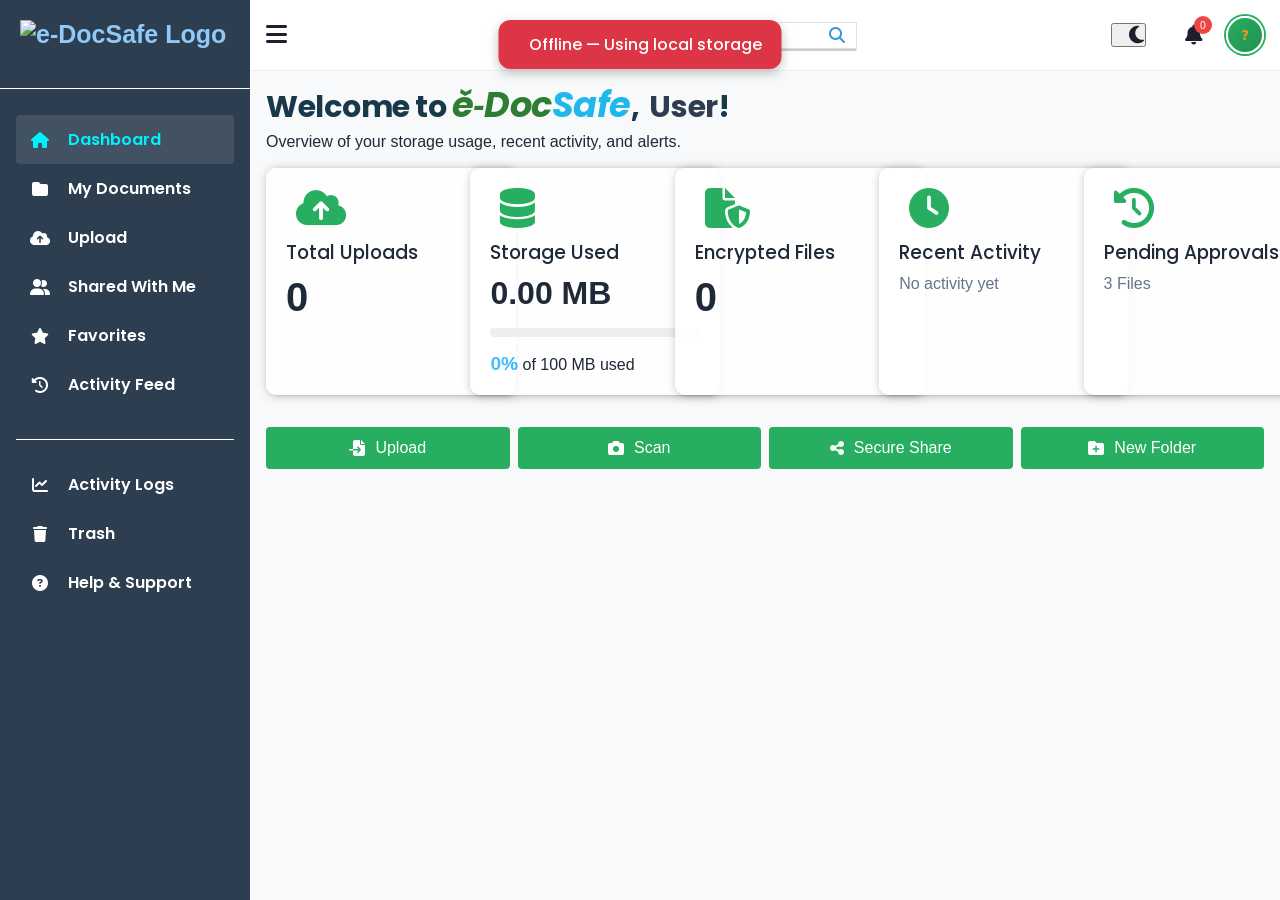
==== commit 5c4d47b1: "Add files via upload" ====
--- a/index.html
+++ b/index.html
@@ -40,7 +40,7 @@
   <link href="https://fonts.googleapis.com/css2?family=Inter:wght@400;500;600&family=Poppins:wght@500;600;700&display=swap" rel="stylesheet">
   <!-- Material Icons -->
   <link href="https://fonts.googleapis.com/icon?family=Material+Icons+Outlined" rel="stylesheet">
-  <link rel="stylesheet" href="https://cdnjs.cloudflare.com/ajax/libs/font-awesome/6.6.0/css/all.min.css">
+  <link rel="stylesheet" href="https://cdnjs.cloudflare.com/ajax/libs/font-awesome/6.5.0/css/all.min.css">
 
   <!-- Platform stylesheet -->
   <link rel="stylesheet" href="e-DocSafe-platform.css">
@@ -148,7 +148,7 @@
     </div>
 
     <!-- ── Main content area ── -->
-    <div class="main" id="main-content">
+    <div class="main" id="main-content" tabindex="-1">
 
       <!-- Topbar -->
       <header class="topbar" role="banner">
@@ -175,7 +175,7 @@
             </button>
           </div>
 
-          <button class="user-icon" id="userIcon" onclick="toggleDropdown()" aria-label="User menu" aria-haspopup="true" aria-expanded="false">
+          <button class="user-icon" id="userIcon" onclick="toggleDropdown(e)" aria-label="User menu" aria-haspopup="true" aria-expanded="false">
             KM
           </button>
         </div>
@@ -223,7 +223,7 @@
           <div class="section active">
             <div class="dashboard-header">
               <h2 class="dashboard-title" style="text-align:left; font-weight:bold; letter-spacing:-0.5px;">
-                Welcome to <rem><em>ě‑Doc</em><span>Safe</span></rem>,
+                Welcome to <span class="brand-inline"><em>ě‑Doc</em><span>Safe</span></span>,
                 <span id="welcomeName">User</span>!
               </h2>
               <p>Overview of your storage usage, recent activity, and alerts.</p>
@@ -279,7 +279,7 @@
             <!-- Quick action toolbar -->
             <div class="toolbar" role="toolbar" aria-label="Quick actions">
               <button class="action-btn" id="quickUpload"
-                      onclick="document.getElementById('uploadModal').style.display='flex';">
+                      onclick="openUpModal()">
                 <i class="fas fa-file-import" aria-hidden="true"></i> Upload
               </button>
               <button class="action-btn" id="scanActionBtn" onclick="scan()">
@@ -295,10 +295,9 @@
           </div>
         </div>
 
-
-        <!-- ════════════════════════════════════════
+        <!-- ═══════════════════════════════════
              PROFILE SECTION
-        ════════════════════════════════════════ -->
+          ═══════════════════════════════════ -->
         <div id="profile" class="section-container">
           <div class="section active" id="profilePage">
             <h2 class="page-title"><i class="fas fa-user" aria-hidden="true"></i> My Profile</h2>
@@ -316,7 +315,6 @@
                 <div class="info-grid">
                   <div class="info-item">
                     <div class="info-label">Full Legal Name</div>
-                    <!-- FIXED: removed hardcoded "Kelvin Mwichwiri" — populated by loadProfile() from Firebase Auth -->
                     <div class="info-value displayFullName"></div>
                   </div>
                   <div class="info-item">
@@ -325,7 +323,6 @@
                   </div>
                   <div class="info-item">
                     <div class="info-label">Phone Number</div>
-                    <!-- FIXED: removed hardcoded phone number -->
                     <div class="info-value displayPhone">—</div>
                   </div>
                   <div class="info-item">
@@ -448,7 +445,6 @@
           </div>
         </div>
 
-
         <!-- ════════════════════════════════════════
              UPLOAD SECTION
         ════════════════════════════════════════ -->
@@ -457,10 +453,8 @@
             <h2>Secure Document Upload</h2>
             <p>Upload your critical files to your secure storage with client-side encryption.</p><br>
 
-            <!-- FIXED: removed duplicate #fileInput and #dropZone ids — only one of each here;
-                 the actual upload input lives in the Upload Modal below -->
             <div class="controls">
-              <button class="btn btn-primary" onclick="document.getElementById('uploadModal').style.display='flex';">
+              <button class="btn btn-primary" onclick="openUpModal()">
                 <i class="fas fa-cloud-upload-alt" aria-hidden="true"></i> Open Upload Dialog
               </button>
             </div>
@@ -483,7 +477,6 @@
             </div>
           </div>
         </div>
-
 
         <!-- ════════════════════════════════════════
              SHARED WITH ME SECTION
@@ -510,7 +503,6 @@
           </div>
         </div>
 
-
         <!-- ════════════════════════════════════════
              FAVORITES SECTION
         ════════════════════════════════════════ -->
@@ -534,7 +526,6 @@
           </div>
         </div>
 
-
         <!-- ════════════════════════════════════════
              ACTIVITY FEED SECTION
         ════════════════════════════════════════ -->
@@ -559,7 +550,6 @@
           </div>
         </section>
 
-
         <!-- ════════════════════════════════════════
              SETTINGS SECTION
         ════════════════════════════════════════ -->
@@ -779,7 +769,7 @@
               <i class="fas fa-check-circle" aria-hidden="true"></i> Settings saved successfully.
             </div>
 
-            <div class="setting-actions" style="margin-top:1.5rem; text-align:right; gap:2rem;">
+            <div class="setting-actions" style="margin-top: 1.5rem; text-align: right; gap: 2rem;">
               <button class="btn btn-outline" onclick="resetSettings()">Reset to Default</button>
               <button class="btn btn-primary" onclick="saveSettings()">Save Changes</button>
             </div>
@@ -793,7 +783,6 @@
             </div>
           </div>
         </div>
-
 
         <!-- ════════════════════════════════════════
              ACTIVITY LOGS SECTION
@@ -839,7 +828,6 @@
           </div>
         </div>
 
-
         <!-- ════════════════════════════════════════
              TRASH SECTION
         ════════════════════════════════════════ -->
@@ -865,7 +853,6 @@
             <div id="trashGrid" class="grid" role="list" aria-label="Trashed documents"></div>
           </div>
         </div>
-
 
         <!-- ════════════════════════════════════════
              HELP & SUPPORT SECTION
@@ -1011,7 +998,6 @@
             <!-- Support Ticket Form -->
             <section id="ticket" class="ticket-section" aria-label="Submit a support ticket">
               <h3>Submit a Support Ticket</h3>
-              <!-- FIXED: removed <form> submit + onclick anti-pattern; use button type=button -->
               <div id="supportForm">
                 <div class="form-group">
                   <label for="supportEmail">Email Address:</label>
@@ -1051,7 +1037,6 @@
           </div>
         </div>
 
-
         <!-- ════════════════════════════════════════
              MY DOCUMENTS SECTION
         ════════════════════════════════════════ -->
@@ -1066,7 +1051,7 @@
 
             <div class="controls">
               <button class="btn" id="docsUploadBtn"
-                      onclick="document.getElementById('uploadModal').style.display='flex';">
+                      onclick="openUpModal()">
                 <i class="fas fa-plus-circle" aria-hidden="true"></i> Upload New
               </button>
 
@@ -1236,7 +1221,6 @@
   <!-- ══════════════════════════════════════════════════
        UPLOAD MODAL
   ══════════════════════════════════════════════════ -->
-  <!-- FIXED: removed duplicate #fileInput and #dropZone ids that existed in the Upload section above -->
   <div class="modal-overlay hidden" id="uploadModal" role="dialog" aria-modal="true" aria-labelledby="uploadTitle">
     <div class="Upload-modal">
       <button class="close" id="cancelUploadBtn" onclick="closeUploadModal()" aria-label="Close upload dialog">&times;</button>
@@ -1307,7 +1291,6 @@
     </div>
   </div>
 
-
   <!-- ══════════════════════════════════════════════════
        NOTIFICATION MODAL
   ══════════════════════════════════════════════════ -->
@@ -1318,7 +1301,6 @@
     </div>
   </div>
 
-
   <!-- ══════════════════════════════════════════════════
        FOLDER MODAL
   ══════════════════════════════════════════════════ -->
@@ -1328,10 +1310,9 @@
       <label for="folderName" class="sr-only">Folder name</label>
       <input type="text" id="folderName" class="search-box" placeholder="Folder name" style="width:100%; margin:10px 0;">
       <button class="btns" onclick="createFolder()">Create</button>
-      <button class="btns" onclick="closeFolderModal('folderModal')">Cancel</button>
+      <button class="btns" onclick="closeFolderModal()">Cancel</button>
     </div>
   </div>
-
 
   <!-- ══════════════════════════════════════════════════
        SUPPORT TICKET CONFIRMATION MODAL
@@ -1347,7 +1328,6 @@
       </div>
     </div>
   </div>
-
 
   <!-- ══════════════════════════════════════════════════
        SCREEN READER ONLY UTILITY CLASS
@@ -1364,21 +1344,11 @@
     }
   </style>
 
-
-  <!-- ══════════════════════════════════════════════════
-       SCRIPTS
-       FIXED: removed type="module" from UploadModal.js (mixed module/defer
-       caused scope isolation issues); all scripts now use defer consistently.
-       FIXED: removed debug console.log block from production.
-       FIXED: firebase-config.js loaded once in <head> — removed duplicate here.
-  ══════════════════════════════════════════════════ -->
-
   <!-- IndexedDB helper -->
   <script src="DBHelper.js" defer></script>
   <!-- Firebase managers (depend on firebase-config.js already loaded in <head>) -->
   <script src="firebase-auth.js" defer></script>
   <script src="firebase-sync.js" defer></script>
-  <!-- Upload modal logic (FIXED: was type="module", now defer for consistent scope) -->
   <script src="UploadModal.js" defer></script>
   <!-- Main app logic -->
   <script src="e-DocSafe.js" defer></script>
@@ -1445,4 +1415,4 @@
   </script>
 
 </body>
-</html>
+</html>
--- a/e-DocSafe-platform.css
+++ b/e-DocSafe-platform.css
@@ -1,18 +1,23 @@
-/* General Styling */
-:root { 
-    --brand: #27ae60; /* Brand color */
+/* ══════════════════════════════════════════════════════════════════════════
+   e-DocSafe-platform.css
+   Full e-DocSafe Platform stylesheet 
+   ═════════════════════════════════════════════════════════════════════════ */
+
+/* ── Design tokens ────────────────────── */
+:root {
+    --brand: #27ae60;
     --brand-dark: #219150;
-    --primary: #2e7d32;  /* Secure green */
-    --secondary: #1E1E2F;   
+    --primary: #2e7d32;
+    --secondary: #1E1E2F;
     --secondary-color: #3498db;
-    --accent: #60a5fa;  
-    --bg: #f8f9fa; 
-    --card-bg: #ffffff; 
+    --accent: #60a5fa;
+    --bg: #f8f9fa;
+    --card-bg: #ffffff;
     --text: #1f2937;
     --text-secondary: #7f8c8d;
     --page-h: #19384a;
     --txt: #2c3e50;
-    --font: 'Segoe UI', Arial, Tahoma, Geneva, sans-serif;    
+    --font: 'Segoe UI', Arial, Tahoma, Geneva, sans-serif;
     --gray: #64748b;
     --light-gray: #e2e8f0;
     --light: #f8fafc;
@@ -21,1412 +26,1516 @@
     --card-shadow: 0 4px 20px rgba(0, 0, 0, 0.08);
     --menu-shadow: 0 10px 25px rgba(0, 0, 0, 0.15);
     --base-font-size: 16px;
- }
-     
+}
+
 .dark-mode {
-    --brand: #2ecc71;  /*  */
+    --brand: #2ecc71;
     --brand-dark: #27ae60;
     --primary: #1b5e20;
-    --secondary: #1E1E2F; 
+    --secondary: #1E1E2F;
     --secondary-color: #5dade2;
     --text: #f1f5f9;
     --text-secondary: #bdc3c7;
     --page-h: #ffffff;
-    --bg: #1a3e2f; 
+    --bg: #1a3e2f;
     --txt: #34495e;
-    --card-bg: #193829;  /* changed from #34495e */
-    --gray: #94a3b8;           
-    --light-gray: #2e4a39;  /* Input borders */
-    --light: #223c2d;          
-    --dark: #1e293b;     /* Used on lighter surfaces */
+    --card-bg: #193829;
+    --gray: #94a3b8;
+    --light-gray: #2e4a39;
+    --light: #223c2d;
+    --dark: #1e293b;
     --border: #355f4b;
     --card-shadow: 0 4px 15px rgba(0, 0, 0, 0.3);
     --menu-shadow: 0 10px 25px rgba(0, 0, 0, 0.4);
- }
-
-* { 
-   margin: 0; 
-   padding: 0; 
-   box-sizing: border-box; 
-}
-   
+}
+
+/* ── Reset & base ────────────────────────────────────────────────────────── */
+* {
+    margin: 0;
+    padding: 0;
+    box-sizing: border-box;
+}
+
+html {
+    font-size: var(--base-font-size);
+    scroll-behavior: smooth;
+}
+
 body {
-   font-family: var(--font); 
-   font-size: 16px;
-   font-weight: 400;
-   background: var(--bg); 
-   color: var(--text); 
-   overflow-x: hidden; 
-   /* cursor: pointer removed — was applying hand cursor to ALL elements */
-   /* user-select: none removed — was blocking all text selection on page */
-   transition: background 0.4s ease, color 0.4s ease;
-}
-    
-html {
-   font-size: var(--base-font-size);
-   scroll-behavior: smooth;
+    font-family: var(--font);
+    font-size: 16px;
+    font-weight: 400;
+    background: var(--bg);
+    color: var(--text);
+    overflow-x: hidden;
+    transition: background 0.4s ease, color 0.4s ease;
 }
 
 h1, h2 {
-   color: var(--page-h);
-   font-size: 2rem;
-   text-align: center;
-   margin-bottom: 10px;
-   text-decoration: none;
+    color: var(--page-h);
+    font-size: 2rem;
+    text-align: center;
+    margin-bottom: 10px;
+    text-decoration: none;
 }
 
 h1, h2, h3, .menu-item {
-   font-family: 'Poppins', sans-serif;
-   font-weight: 600; 
-}
-
-ul { 
-   list-style: none; 
-}
-
-@keyframes fadeIn { 
-   from { opacity: 0; transform: translateY(10px); } 
-   to { opacity: 1; transform: translateY(0); } 
-}
-   
-.fade-in { 
-   animation: fadeIn 0.5s ease forwards;
-   opacity: 0; 
-}
-
-.container { 
-   display: flex; 
-}
-    
-.sidebar.collapsed div .label {
-   display: none;
-}
-    
-.sidebar { 
-   position: fixed; 
-   top: 0; 
-   bottom: 0; 
-   width: 250px; 
-   background: #2c3e50; 
-   color: #fff; 
-   transition: transform 0.3s, width 0.3s; 
-   transform: translateX(-100%); 
-   z-index: 1000;  
-   overflow-y: auto; 
-   overflow-x: hidden;
-   scrollbar-width: thin;
-   scrollbar-color: #27ae60 transparent;
-}
-
-.sidebar::-webkit-scrollbar {
-   width: 8px;
-}
-
-.sidebar::-webkit-scrollbar-track {
-   background: transparent;
+    font-family: 'Poppins', sans-serif;
+    font-weight: 600;
+}
+
+ul {
+    list-style: none;
+}
+
+button {
+    font-family: inherit;
+}
+
+img {
+    max-width: 100%;
+    height: auto;
+    display: block;
+    margin: auto;
+}
+
+/* ── Utilities ───────────────────────────────────────────────────────────── */
+.hidden {
+    display: none !important;
+}
+
+.sr-only {
+    position: absolute;
+    width: 1px;
+    height: 1px;
+    padding: 0;
+    margin: -1px;
+    overflow: hidden;
+    clip: rect(0, 0, 0, 0);
+    white-space: nowrap;
+    border: 0;
+}
+
+/* Skip link for screen readers / keyboard users */
+.skip-link {
+    position: absolute;
+    top: -40px;
+    left: 0;
+    background: var(--brand);
+    color: #fff;
+    padding: 8px 12px;
+    z-index: 10000;
+    font-weight: 600;
+    border-radius: 0 0 4px 0;
+    transition: top 0.2s;
+}
+
+.skip-link:focus {
+    top: 0;
+}
+
+/* Focus ring for interactive elements */
+button:focus-visible,
+a:focus-visible,
+input:focus-visible,
+select:focus-visible,
+textarea:focus-visible {
+    outline: 2px solid var(--brand);
+    outline-offset: 2px;
+}
+
+/* ── Animations ──────────────────────────────────────────────────────────── */
+@keyframes fadeIn {
+    from { opacity: 0; transform: translateY(10px); }
+    to   { opacity: 1; transform: translateY(0); }
+}
+
+@keyframes fadeOut {
+    to { opacity: 0; transform: translateX(50px); }
+}
+
+@keyframes spin {
+    100% { transform: rotate(360deg); }
+}
+
+@keyframes blink {
+    0%, 100% { opacity: 1; }
+    50%      { opacity: 0; }
+}
+
+@keyframes rotate {
+    from { transform: rotate(0deg); }
+    to   { transform: rotate(360deg); }
+}
+
+@keyframes ellipsis {
+    0%   { content: ''; }
+    25%  { content: '.'; }
+    50%  { content: '..'; }
+    75%  { content: '...'; }
+    100% { content: ''; }
+}
+
+@keyframes shake {
+    0%   { transform: translateX(0); }
+    25%  { transform: translateX(-5px); }
+    50%  { transform: translateX(5px); }
+    75%  { transform: translateX(-5px); }
+    100% { transform: translateX(0); }
+}
+
+@keyframes popIn {
+    0%   { opacity: 0; transform: scale(0.92); }
+    100% { opacity: 1; transform: scale(1); }
+}
+
+@keyframes slideDownFade {
+    from { opacity: 0; transform: translateX(-50%) translateY(-40px); }
+    to   { opacity: 1; transform: translateX(-50%) translateY(0); }
+}
+
+@keyframes circleAnimation {
+    to { stroke-dashoffset: 0; }
+}
+
+@keyframes checkAnimation {
+    to { stroke-dashoffset: 0; }
+}
+
+.fade-in {
+    animation: fadeIn 0.5s ease forwards;
+    opacity: 0;
+}
+
+/* ══════════════════════════════════════════════════════════════════════════
+   LAYOUT
+   ══════════════════════════════════════════════════════════════════════════ */
+
+.container {
+    display: flex;
+}
+
+.main {
+    margin-left: 0;
+    flex: 1;
+    display: flex;
+    flex-direction: column;
+    transition: margin-left 0.3s;
+}
+
+/* ══════════════════════════════════════════════════════════════════════════
+   SIDEBAR
+   ═════════════════════════════════════════════════════════════════════════ */
+.sidebar {
+    position: fixed;
+    top: 0;
+    bottom: 0;
+    width: 250px;
+    background: #2c3e50;
+    color: #fff;
+    transition: transform 0.3s, width 0.3s;
+    transform: translateX(-100%);
+    z-index: 1000;
+    overflow-y: auto;
+    overflow-x: hidden;
+    scrollbar-width: thin;
+    scrollbar-color: #27ae60 transparent;
+}
+
+.sidebar::-webkit-scrollbar { width: 8px; }
+.sidebar::-webkit-scrollbar-track { 
+        background: transparent; 
 }
 
 .sidebar::-webkit-scrollbar-thumb {
-   background-color: var(--brand);
-   border-radius: 8px;
-   border: 2px solid transparent;
-   background-clip: content-box;
-}
-
-.sidebar.open { 
-   transform: translateX(0); 
-}
+    background-color: var(--brand);
+    border-radius: 8px;
+    border: 2px solid transparent;
+    background-clip: content-box;
+}
+
+.sidebar.open { transform: translateX(0); }
+.sidebar.collapsed { width: 60px; }
+.sidebar.collapsed div .label { display: none; }
 
 .dark-mode .sidebar {
-   background: #1a2a3a;
-   color: #e0e0e0;
+    background: #1a2a3a;
+    color: #e0e0e0;
 }
 
 .nav-logo {
-   color: #90caf9;
-   font-size: 25px;
-   font-weight: 600;
-   margin-bottom: 10px;
-   padding: 20px;
-   border-bottom: 0.2px solid #fff;
-}
-
-.nav-logo img { 
-   height: 3rem; 
-}
+    color: #90caf9;
+    font-size: 25px;
+    font-weight: 600;
+    margin-bottom: 10px;
+    padding: 20px;
+    border-bottom: 0.2px solid #fff;
+}
+
+.nav-logo img { height: 3rem; }
 
 .admin-section {
-   margin-top: 30px;
-   padding-top: 20px;
-   border-top: 1px solid #fff;
+    margin-top: 30px;
+    padding-top: 20px;
+    border-top: 1px solid #fff;
 }
 
 .nav-footer {
-   margin-top: 200px;
-   padding: 20px 10px;
-   border-top: 1px solid #fff;
-   font-size: 0.9em;
-   color: #EFF3FF;
-   text-align:center;
-}
-
-.social-links {  
-   margin-bottom: 1rem;
-   padding: 10px 0;
-   gap: 2px;
-   justify-content: center;
-   align-items: center;
-   display:flex;
+    margin-top: 200px;
+    padding: 20px 10px;
+    border-top: 1px solid #fff;
+    font-size: 0.9em;
+    color: #EFF3FF;
+    text-align: center;
+}
+
+.social-links {
+    margin-bottom: 1rem;
+    padding: 10px 0;
+    gap: 2px;
+    justify-content: center;
+    align-items: center;
+    display: flex;
 }
 
 .social-links a {
-   color: #fff;
-   width: 38px;
-   height: 38px;
-   margin: 0 1rem;
-   padding: 10px;
-   font-size: 15px;
-   font-weight: 600;
-   align-items: center;
-   justify-content: center;
-   background-color: #1e2b38;
-   border-radius: 50%;
-   transition: background 0.3s, transform 0.2s;
-   text-decoration: none;
+    color: #fff;
+    width: 38px;
+    height: 38px;
+    margin: 0 1rem;
+    padding: 10px;
+    font-size: 15px;
+    font-weight: 600;
+    align-items: center;
+    justify-content: center;
+    background-color: #1e2b38;
+    border-radius: 50%;
+    transition: background 0.3s, transform 0.2s;
+    text-decoration: none;
+    display: flex;
 }
 
 .social-links a:hover {
-   color: #1da1f2;
-   transform: scale(1.1);
+    color: #1da1f2;
+    transform: scale(1.1);
 }
 
 .dark-mode .social-links a {
-   background: rgba(255, 255, 255, 0.07);
-   color: #4fc3f7;
+    background: rgba(255, 255, 255, 0.07);
+    color: #4fc3f7;
 }
 
 .dark-mode .social-links a:hover {
-   color: #00f2fe;
-   transform: scale(1.1);
+    color: #00f2fe;
+    transform: scale(1.1);
 }
 
 .nav-footer p {
-   font-size:13px;
-   color: #cfd8dc;
-   margin: 0;
+    font-size: 13px;
+    color: #cfd8dc;
+    margin: 0;
 }
 
 .nav-footer p a {
-   color: #4fc3f7;
-   text-decoration: none;
-}
-
-.nav-footer a:hover {
-   text-decoration: underline;
-}
-
-@media (min-width: 768px) {
-   .sidebar { 
-      transform: translateX(0); 
-    }
-   
-   .sidebar.collapsed { 
-      width: 60px; 
-   }
-}
-    
-.menu { 
+    color: #4fc3f7;
+    text-decoration: none;
+}
+
+.nav-footer a:hover { text-decoration: underline; }
+
+/* Menu items */
+.menu {
     height: 80vh;
     position: relative;
-    padding: 1rem; 
-    padding-bottom:20px;
-}
-    
-.menu-item { 
-    display: flex; 
-    align-items: center; 
+    padding: 1rem;
+    padding-bottom: 20px;
+}
+
+.menu-item {
+    display: flex;
+    align-items: center;
     padding: 0.75rem;
-    border-radius: 4px; 
-    cursor: pointer; 
+    border-radius: 4px;
+    cursor: pointer;
     transition: background 0.2s;
 }
- 
-.menu-item:hover, 
-.menu-item.active { 
-    background: rgba(255, 255, 255, 0.1); 
-    color: #00f2fe; 
-    font-weight: 600; 
-}
-
-.dark-mode .menu-item:hover, 
-.dark-mode .menu-item.active { 
-   background: rgba(255, 255, 255, 0.07); 
-}
-
-.menu-item i { 
-   min-width: 24px; 
-   text-align: center; 
-}
-  
-.menu-item .label { 
-   margin-left: 1rem; 
-   white-space: nowrap; 
-}
-  
-.main { 
-   margin-left: 0px; 
-   flex: 1;
-   display: flex;
-   flex-direction: column;
-   transition: margin-left 0.3s; 
-}
-
-@media (min-width: 768px) and (max-width: 1024px) { 
-   .main { 
-      margin-left: 250px; 
-    } 
-    
-   .sidebar.collapsed ~ .main {
-      margin-left: 60px;
-  } 
-}
-
-/* FIXED: main content was missing desktop margin — sidebar overlapped content */
+
+/* Support both div (legacy) and button (new accessible) */
+button.menu-item {
+    background: none;
+    border: none;
+    width: 100%;
+    text-align: left;
+    color: #fff;
+    font-family: 'Poppins', sans-serif;
+    font-size: 1rem;
+    font-weight: 600;
+}
+
+.menu-item:focus-visible {
+    outline: 2px solid var(--brand);
+    outline-offset: -2px;
+    border-radius: 4px;
+}
+
+.menu-item:hover,
+.menu-item.active {
+    background: rgba(255, 255, 255, 0.1);
+    color: #00f2fe;
+    font-weight: 600;
+}
+
+.dark-mode .menu-item:hover,
+.dark-mode .menu-item.active {
+    background: rgba(255, 255, 255, 0.07);
+}
+
+.menu-item i {
+    min-width: 24px;
+    text-align: center;
+}
+
+.menu-item .label {
+    margin-left: 1rem;
+    white-space: nowrap;
+}
+
+/* Mobile sidebar backdrop */
+.sidebar-backdrop {
+    display: none;
+    position: fixed;
+    inset: 0;
+    background: rgba(0, 0, 0, 0.45);
+    z-index: 999;
+}
+
+@media (max-width: 767px) {
+    .sidebar-backdrop.visible { 
+            display: block; 
+    }
+}
+
+/* Sidebar responsive */
+@media (min-width: 768px) {
+    .sidebar { transform: translateX(0); }
+}
+
+@media (min-width: 768px) and (max-width: 1024px) {
+    .main { margin-left: 250px; }
+    .sidebar.collapsed ~ .main { margin-left: 60px; }
+}
+
 @media (min-width: 1025px) {
-   .main {
-      margin-left: 250px;
-   }
-
-   .sidebar.collapsed ~ .main {
-      margin-left: 60px;
-   }
-}
- 
-.topbar { 
-   display: flex; 
-   align-items: center; 
-   justify-content: space-between; 
-   padding: 1rem; 
-   background: white; 
-   border-bottom: 1px solid #ecf0f1; 
-   position: sticky;
-   top: 0;
-   z-index: 999;
+    .main { margin-left: 250px; }
+    .sidebar.collapsed ~ .main { margin-left: 60px; }
+}
+
+/* ══════════════════════════════════════════════════════════════════════════
+   TOPBAR
+   ═════════════════════════════════════════════════════════════════════════ */
+.topbar {
+    display: flex;
+    align-items: center;
+    justify-content: space-between;
+    padding: 1rem;
+    background: white;
+    border-bottom: 1px solid #ecf0f1;
+    position: sticky;
+    top: 0;
+    z-index: 999;
 }
 
 .topbar-actions {
-   display: flex;
-   align-items: center;
-   gap: 1.2rem;
-}
-
-.topbar-actions i { 
-   margin-left: 1rem; 
-   font-size: 1.25rem; 
-   color: var(--secondary); 
-   cursor: pointer;
-}
-
+    display: flex;
+    align-items: center;
+    gap: 1.2rem;
+}
+
+.topbar-actions i {
+    margin-left: 1rem;
+    font-size: 1.25rem;
+    color: var(--secondary);
+    cursor: pointer;
+}
+
+.toggle-btn {
+    background: none;
+    border: none;
+    font-size: 1.5rem;
+    cursor: pointer;
+    color: var(--secondary);
+}
+
+/* Dark mode topbar — consolidated (was conflicting with an earlier light rule) */
 .dark-mode .topbar {
-   background-color: #f8f9fa;
-   color: #ffffff;
-   border-bottom: 1px solid #34495e;
-}
-
-.toggle-btn { 
-   background: none;
-   font-size: 1.5rem; 
-   cursor: pointer; 
-   color: var(--secondary); 
-}
-
- /* Topbar search */
-.search { 
-   display: flex;
-   position: relative; 
-   flex: 1; 
-   max-width: 300px; 
-   margin-left: 1rem;
-}
-  
-.search input { 
-   width: 100%; 
-   padding: 5px 10px; 
-   border: 1px solid #E0E0E0;
-   border-radius: 4px 0 0 4px; 
-}
-   
+    background-color: #1a2a3a;
+    color: #f1f5f9;
+    border-bottom: 1px solid #2d4a3e;
+}
+
+.dark-mode .toggle-btn {
+    color: #e2e8f0;
+}
+
+/* Search */
+.search {
+    display: flex;
+    position: relative;
+    flex: 1;
+    max-width: 300px;
+    margin-left: 1rem;
+}
+
+.search input {
+    width: 100%;
+    padding: 5px 10px;
+    border: 1px solid #E0E0E0;
+    border-radius: 4px 0 0 4px;
+}
+
 .topbar .search input:focus {
-   outline: none;
-   border-color: #3b82f6;
-}
-  
-.topbar .search i { 
-   position: absolute; 
-   right: 0.75rem; 
-   top: 50%; 
-   transform: translateY(-50%); 
-   color: var(--secondary-color);
+    outline: none;
+    border-color: #3b82f6;
+}
+
+.topbar .search i {
+    position: absolute;
+    right: 0.75rem;
+    top: 50%;
+    transform: translateY(-50%);
+    color: var(--secondary-color);
+}
+
+.dark-mode .topbar .search input {
+    background: #223c2d;
+    color: #f1f5f9;
+    border-color: var(--border);
 }
 
 .suggestions-list {
-   position: absolute;
-   top: 100%;
-   left: 0;
-   background: #fff;
-   color: #333;
-   list-style: none;
-   margin: 0;
-   padding: 0;
-   width: 100%;
-   max-height: 150px;
-   overflow-y: auto;
-   border: 1px solid #ccc;
-   z-index: 10;
-   border-radius: 0 0 5px 5px;
+    position: absolute;
+    top: 100%;
+    left: 0;
+    background: #fff;
+    color: #333;
+    list-style: none;
+    margin: 0;
+    padding: 0;
+    width: 100%;
+    max-height: 150px;
+    overflow-y: auto;
+    border: 1px solid #ccc;
+    z-index: 10;
+    border-radius: 0 0 5px 5px;
 }
 
 .suggestions-list li {
-   padding: 8px;
-   cursor: pointer;
+    padding: 8px;
+    cursor: pointer;
 }
 
 .suggestions-list li:hover {
-   background: #f0f0f0;
-}
-
+    background: #f0f0f0;
+}
+
+/* Notification icon */
 .notification-icon {
-   position: relative;
-   color: var(--secondary);
-   cursor: pointer;
-   font-size: 1.25rem;
-   transition: all 0.3s;
-}
-        
+    position: relative;
+    color: var(--secondary);
+    cursor: pointer;
+    font-size: 1.25rem;
+    transition: all 0.3s;
+}
+
 .notification-icon:hover {
-   color: var(--brand);
-   transform: scale(1.05);
+    color: var(--brand);
+    transform: scale(1.05);
+}
+
+.notification-icon button {
+    background: none;
+    border: none;
+    cursor: pointer;
+    color: inherit;
+    padding: 4px;
+    position: relative;
 }
 
 .notification-badge {
-   position: absolute;
-   top: -5px;
-   right: -5px;
-   background-color: #ef4444;
-   color: white;
-   font-size: 0.65rem;
-   width: 18px;
-   height: 18px;
-   border-radius: 50%;
-   display: flex;
-   align-items: center;
-   justify-content: center;
-}
-    
+    position: absolute;
+    top: -5px;
+    right: -5px;
+    background-color: #ef4444;
+    color: white;
+    font-size: 0.65rem;
+    width: 18px;
+    height: 18px;
+    border-radius: 50%;
+    display: flex;
+    align-items: center;
+    justify-content: center;
+}
+
+/* User icon */
 .user-icon {
-   width: 38px;
-   height: 38px;
-   border-radius: 50%;
-   background: linear-gradient(135deg, var(--brand) 0%, var(--brand-dark) 100%);
-   color: #ff9315;
-   display: flex;
-   align-items: center;
-   justify-content: center;
-   font-weight: 600;
-   font-family: system-ui, sans-serif;
-   cursor: pointer;
-   transition: all 0.3s;
-   border: 2px solid #fff;
-   box-shadow: 0 0 0 2px var(--brand);
-   text-transform: uppercase;
-}
-        
+    width: 38px;
+    height: 38px;
+    border-radius: 50%;
+    background: linear-gradient(135deg, var(--brand) 0%, var(--brand-dark) 100%);
+    color: #ff9315;
+    display: flex;
+    align-items: center;
+    justify-content: center;
+    font-weight: 600;
+    font-family: system-ui, sans-serif;
+    cursor: pointer;
+    transition: all 0.3s;
+    border: 2px solid #fff;
+    box-shadow: 0 0 0 2px var(--brand);
+    text-transform: uppercase;
+}
+
 .user-icon:hover {
-   transform: scale(1.05);
-   box-shadow: 0 0 0 3px var(--brand);
-}
-
-  /* profile Drop-down Menu */
+    transform: scale(1.05);
+    box-shadow: 0 0 0 3px var(--brand);
+}
+
+/* ══════════════════════════════════════════════════════════════════════════
+   USER DROPDOWN
+   ═════════════════════════════════════════════════════════════════════════ */
 .dropdown-menu {
-   position: absolute;
-   top: 80px;
-   right: 30px;
-   background: white;
-   border-radius: 16px;
-   box-shadow: var(--menu-shadow);
-   width: 300px;
-   max-height: 400px;
-   z-index: 100;
-   overflow-y: auto;
-   display: none;
-   animation: fadeIn 0.4s cubic-bezier(0.175, 0.885, 0.32, 1.275);
-   cursor: pointer;
-   scrollbar-width: thin;
-}
-        
-.dropdown-menu.show {
-   display: block;
-}
+    position: absolute;
+    top: 80px;
+    right: 30px;
+    background: white;
+    border-radius: 16px;
+    box-shadow: var(--menu-shadow);
+    width: 300px;
+    max-height: 400px;
+    z-index: 100;
+    overflow-y: auto;
+    display: none;
+    animation: fadeIn 0.4s cubic-bezier(0.175, 0.885, 0.32, 1.275);
+    cursor: pointer;
+    scrollbar-width: thin;
+}
+
+.dropdown-menu.show { display: block; }
 
 .user-info {
-   padding: 1.5rem;
-   background: linear-gradient(to right, var(--brand), var(--brand-dark));
-   color: white;
-   display: flex;
-   gap: 1rem;
-   align-items: center;
-   font-family: system-ui, sans-serif;
-}       
-
-.user-details {
-   flex: 1;
-}
-        
+    padding: 1.5rem;
+    background: linear-gradient(to right, var(--brand), var(--brand-dark));
+    color: white;
+    display: flex;
+    gap: 1rem;
+    align-items: center;
+    font-family: system-ui, sans-serif;
+}
+
+.user-details { flex: 1; }
+
 .user-name {
-   font-weight: 600;
-   font-size: 1.1rem;
-   margin-bottom: 0.25rem;
-   text-transform: uppercase;
-}
-        
+    font-weight: 600;
+    font-size: 1.1rem;
+    margin-bottom: 0.25rem;
+    text-transform: uppercase;
+}
+
 .user-email {
-   font-size: 0.85rem;
-   opacity: 0.9;
-}
- 
+    font-size: 0.85rem;
+    opacity: 0.9;
+}
+
 .dropdown-avatar {
-   width: 48px;
-   height: 48px;
-   border-radius: 50%;
-   background-color: white;
-   color: #d46b00;
-   display: flex;
-   align-items: center;
-   justify-content: center;
-   font-weight: 600;
-   font-family: system-ui, sans-serif;
-   font-size: 1.25rem;
-}
-        
+    width: 48px;
+    height: 48px;
+    border-radius: 50%;
+    background-color: white;
+    color: #d46b00;
+    display: flex;
+    align-items: center;
+    justify-content: center;
+    font-weight: 600;
+    font-family: system-ui, sans-serif;
+    font-size: 1.25rem;
+}
+
 .menu-section {
-   padding: 0.5rem 0;
-   border-bottom: 1px solid var(--light-gray);
+    padding: 0.5rem 0;
+    border-bottom: 1px solid var(--light-gray);
 }
 
 .menu-section-title {
-   padding: 0.5rem 1.5rem;
-   font-size: 0.75rem;
-   text-transform: uppercase;
-   color: var(--gray);
-   letter-spacing: 0.5px;
-   font-weight: 600;
-}
-        
+    padding: 0.5rem 1.5rem;
+    font-size: 0.75rem;
+    text-transform: uppercase;
+    color: var(--gray);
+    letter-spacing: 0.5px;
+    font-weight: 600;
+}
+
 .menuItem {
-   padding: 0.9rem 1.5rem;
-   display: flex;
-   align-items: center;
-   gap: 1rem;
-   cursor: pointer;
-   transition: background-color 0.2s;
-   color: black;
-   text-decoration: none;
-   border-bottom: 1px solid #ddd;
-   overflow-y: auto;
-}
-
-.menuItem:last-child {
-   border-bottom: none;
-}
+    padding: 0.9rem 1.5rem;
+    display: flex;
+    align-items: center;
+    gap: 1rem;
+    cursor: pointer;
+    transition: background-color 0.2s;
+    color: black;
+    text-decoration: none;
+    border-bottom: 1px solid #ddd;
+    overflow-y: auto;
+    background: none;
+    border-left: none;
+    border-right: none;
+    border-top: none;
+    width: 100%;
+    text-align: left;
+    font-family: inherit;
+    font-size: inherit;
+}
+
+.menuItem:last-child { border-bottom: none; }
 
 .menuItem:hover {
-   color: #60a5fa;
-   background-color: #e8f0fe;
-   font-weight: bold;
-}
-        
+    color: #60a5fa;
+    background-color: #e8f0fe;
+    font-weight: bold;
+}
+
 .menuItem i {
-   width: 24px;
-   color: var(--brand);
-   font-size: 1.1rem;
-   transition: transform 0.3s;
-}
-        
-.menuItem:hover i {
-   transform: translateX(3px);
-}
-        
+    width: 24px;
+    color: var(--brand);
+    font-size: 1.1rem;
+    transition: transform 0.3s;
+}
+
+.menuItem:hover i { transform: translateX(3px); }
+
 .menuItem span {
-   flex: 1;
-   font-weight: 500;
- }
-             
+    flex: 1;
+    font-weight: 500;
+}
+
 @media (max-width: 768px) {
-   .dropdown-menu {
-       width: 280px;
-       right: 15px;
-   }
-}
-
+    .dropdown-menu {
+        width: 280px;
+        right: 15px;
+    }
+}
+
+/* ══════════════════════════════════════════════════════════════════════════
+   CONTENT AREA
+   ═════════════════════════════════════════════════════════════════════════ */
 .content {
-   padding: 1rem;
-   overflow-y: auto;
+    padding: 1rem;
+    overflow-y: auto;
 }
 
 .dashboard-header {
-   line-height: 1.0;
-   font-style: normal;
-}
-  
-h2 rem {
-   font-weight: bold;
-   font-size: 2.2rem;
-}
-     
-h2 em { 
-   color: var(--primary); 
-}
-     
-.dark-mode h2 em { 
-   color: #20b7ed;
-}
-     
+    line-height: 1.0;
+    font-style: normal;
+}
+
+/* FIXED: was `h2 rem` (invalid HTML tag) — now targets .brand-inline span */
+h2 .brand-inline {
+    font-weight: bold;
+    font-size: 2.2rem;
+}
+
+h2 em { color: var(--primary); }
+.dark-mode h2 em { color: #20b7ed; }
+
 h2 span {
-   font-style: italic;
-   color: #20b7ed; /* Cyber blue */
-}
-     
-h2 span:hover { 
-   color: #3da665; 
-}
-     
-.dark-mode h2 span { 
-   color: var(--brand); 
-}
+    font-style: italic;
+    color: #20b7ed;
+}
+
+h2 span:hover { color: #3da665; }
+.dark-mode h2 span { color: var(--brand); }
 
 #welcomeName {
-   font-style: normal;
-   color: #2e3c50;
-   margin-left: 4px;
-}
-
-.dark-mode #welcomeName {
-   color: #f0fdf4;
-}
-
- /* Splash Screen Base */
+    font-style: normal;
+    color: #2e3c50;
+    margin-left: 4px;
+}
+
+.dark-mode #welcomeName { color: #f0fdf4; }
+
+/* ══════════════════════════════════════════════════════════════════════════
+   SPLASH SCREEN
+   ═════════════════════════════════════════════════════════════════════════ */
 #splashScreen {
-   position: fixed;
-   top: 0;
-   left: 0;
-   width: 100%;
-   height: 100%;
-   background: var(--splash-bg, #f0fdf4);
-   display: flex;
-   justify-content: center;
-   align-items: center;
-   z-index: 9999;
-   transition: opacity 0.8s ease, visibility 0.8s;
-}
-
-/* Dark mode splash */
-.dark-mode #splashScreen {
-   --splash-bg: #424e6a;
-}
+    position: fixed;
+    top: 0;
+    left: 0;
+    width: 100%;
+    height: 100%;
+    background: var(--splash-bg, #f0fdf4);
+    display: flex;
+    justify-content: center;
+    align-items: center;
+    z-index: 9999;
+    transition: opacity 0.8s ease, visibility 0.8s;
+}
+
+.dark-mode #splashScreen { --splash-bg: #424e6a; }
 
 .header-icon {
-   width: 60px;
-   height: 60px;
-   margin-bottom: 20px;
-   opacity: 0.9;
-}
-
-/* Splash Content */
+    width: 60px;
+    height: 60px;
+    margin-bottom: 20px;
+    opacity: 0.9;
+}
+
 .splash-content {
-   text-align: center;
-   animation: popIn 1s ease-out;
+    text-align: center;
+    animation: popIn 1s ease-out;
 }
 
 .brand-logo {
-   font-size: 2.8rem;
-   font-style: normal;
-   font-weight: bold;
-   font-family: system-ui, Tahoma, sans-serif;
-   letter-spacing: -0.5px;
-}
-
-/* Branded styling */
-.brand-logo em {
-   color: green;
-}
-
-.brand-logo span {
-   color: #20b7ed;
-   font-style: italic;
-}
-
-.dark-mode .brand-logo em {
-   color: #20b7ed;
-}
-
-.dark-mode .brand-logo span {
-   color: #2ecc71;
-}
-
-/* Tagline */
+    font-size: 2.8rem;
+    font-style: normal;
+    font-weight: bold;
+    font-family: system-ui, Tahoma, sans-serif;
+    letter-spacing: -0.5px;
+}
+
+.brand-logo em { color: green; }
+.brand-logo span { color: #20b7ed; font-style: italic; }
+.dark-mode .brand-logo em { color: #20b7ed; }
+.dark-mode .brand-logo span { color: #2ecc71; }
+
 .splash-tagline {
-   margin-top: 8px;
-   font-size: 1rem;
-   color: #555;
-}
-
-.dark-mode .splash-tagline {
-   color: #ccc;
-}
-
-/* Animation */
-@keyframes popIn {
-  0% {
-    opacity: 0;
-    transform: scale(0.92);
-  }
-  100% {
-    opacity: 1;
-    transform: scale(1);
-  }
-}
-
-/* Dashboard cards */
-.cards { 
-   display: grid; 
-   grid-template-columns: repeat(auto-fit, minmax(180px, 1fr)); 
-   gap: 1.5rem; 
-   margin-bottom: 1.5rem; 
+    margin-top: 8px;
+    font-size: 1rem;
+    color: #555;
+}
+
+.dark-mode .splash-tagline { color: #ccc; }
+
+/* ══════════════════════════════════════════════════════════════════════════
+   DASHBOARD CARDS
+   ═════════════════════════════════════════════════════════════════════════ */
+.cards {
+    display: grid;
+    grid-template-columns: repeat(auto-fit, minmax(180px, 1fr));
+    gap: 1.5rem;
+    margin-bottom: 1.5rem;
 }
 
 .cards .stat-card i {
-   font-size: 2.5rem;
-   color: var(--brand);
-   padding-left: 10px;
+    font-size: 2.5rem;
+    color: var(--brand);
+    padding-left: 10px;
 }
 
 .stat-card {
-   background-color: rgba(255, 255, 255, 0.89);
-   border-radius: 10px;
-   padding: 20px;
-   flex: 1;
-   min-width: 250px;
-   display: flex;
-   flex-direction: column;
-   box-shadow: 1px 1px 1px rgba(0, 0, 0, 0),
+    background-color: rgba(255, 255, 255, 0.89);
+    border-radius: 10px;
+    padding: 20px;
+    flex: 1;
+    min-width: 250px;
+    display: flex;
+    flex-direction: column;
+    box-shadow: 1px 1px 1px rgba(0, 0, 0, 0),
         1px 1px 2px rgba(0, 0, 0, 0.096),
         1px 1px 10px rgba(0, 0, 0, 0.253);
-   gap: 10px;
-   cursor: pointer;
-   transition: all 0.4s ease-in-out;
-}
-        
-.stat-card:hover {
-   transform: translateY(-5px);
-}
-
-.dark-mode .stat-card {
-   background: rgba(0, 0, 0, 0.3);
-}
+    gap: 10px;
+    cursor: pointer;
+    transition: all 0.4s ease-in-out;
+}
+
+.stat-card:hover { transform: translateY(-5px); }
+
+.dark-mode .stat-card { background: rgba(0, 0, 0, 0.3); }
 
 .stat-card .value {
-   color: var(--text);
-   font-size: 2rem;
-   font-weight: 600;
-}
-
-.stat-card h3 { 
-   font-weight: 500; 
-   margin-bottom: 0.5rem; 
-}   
-
-.stat-card p {
-   margin: 0;
-}
+    color: var(--text);
+    font-size: 2rem;
+    font-weight: 600;
+}
+
+.stat-card h3 {
+    font-weight: 500;
+    margin-bottom: 0.5rem;
+}
+
+.stat-card p { margin: 0; }
 
 .stat-card #percent {
-   font-size: 1.2rem;
-   font-weight: bold;
-   background: linear-gradient(to right, #4fc3f7, #29b6f6);
-   -webkit-background-clip: text;
-   -webkit-text-fill-color: transparent;
+    font-size: 1.2rem;
+    font-weight: bold;
+    background: linear-gradient(to right, #4fc3f7, #29b6f6);
+    -webkit-background-clip: text;
+    -webkit-text-fill-color: transparent;
 }
 
 .stat-card #activitySummaryText,
 #pending {
-   color: var(--gray);
-}
-   
-.card { 
-   color: #333;
-   background: #f6f7f8;
-   padding: 1rem;
-   gap: 1rem;
-   border-radius: 10px; 
-   box-shadow: 0 4px 6px rgba(0, 0, 0, 0.1);
-   cursor: pointer;
-   transition: transform 0.3s ease, box-shadow 0.3s ease;
-   animation: fadeIn 0.5s ease forwards;
-   animation-delay: 0.2s;
-} 
-    
-.cards .card:hover { 
-   transform: translateY(-5px); 
-   box-shadow: 0 8px 12px rgba(0, 0, 0, 0.2);
-}
-   
+    color: var(--gray);
+}
+
+/* ── Generic card (merged — was defined twice) ───────────────────────────── */
+.card {
+    color: #333;
+    background: #f6f7f8;
+    border: 1px solid #ddd;
+    padding: 12px;
+    gap: 6px;
+    border-radius: 8px;
+    box-shadow: 0 1px 3px rgba(0, 0, 0, 0.1);
+    display: flex;
+    flex-direction: column;
+    justify-content: space-between;
+    cursor: pointer;
+    transition: transform 0.25s ease, box-shadow 0.25s ease;
+    animation: fadeIn 0.5s ease forwards;
+    position: relative; /* keeps .encrypted-icon inside the card */
+}
+
+.card:hover {
+    transform: translateY(-4px);
+    box-shadow: 0 6px 14px rgba(0, 0, 0, 0.15);
+}
+
 .card p a {
-   color: var(--brand);
-   text-decoration: none;
-}
-
-.card p a:hover {
-   text-decoration: underline;
-}
-
-/* Toplbar Quick Actions */
-.toolbar { 
-   display: flex; 
-   flex-wrap: wrap; 
-   gap: 0.5rem; 
-   margin-bottom: 1.5rem; 
-}
-   
-.toolbar button { 
-   flex: 1; 
-   min-width: 140px; 
-   padding: 0.75rem; 
-   border: none; 
-   border-radius: 4px; 
-   background: var(--brand); 
-   color: #fff; 
-   font-size: 16px;
-   font-weight: 500; 
-   cursor: pointer; 
-   transition: background 0.2s, transform 0.2s; 
-}
-  
-.toolbar button:hover { 
-   background: var(--brand-dark); 
-   transform: translateY(-2px);
+    color: var(--brand);
+    text-decoration: none;
+}
+
+.card p a:hover { text-decoration: underline; }
+
+.dark-mode .card {
+    background: var(--card-bg);
+    color: var(--text);
+    border-color: var(--border);
+}
+
+/* ══════════════════════════════════════════════════════════════════════════
+   TOOLBAR
+   ══════════════════════════════════════════════════════════════════════════ */
+
+.toolbar {
+    display: flex;
+    flex-wrap: wrap;
+    gap: 0.5rem;
+    margin-bottom: 1.5rem;
+}
+
+.toolbar button {
+    flex: 1;
+    min-width: 140px;
+    padding: 0.75rem;
+    border: none;
+    border-radius: 4px;
+    background: var(--brand);
+    color: #fff;
+    font-size: 16px;
+    font-weight: 500;
+    cursor: pointer;
+    transition: background 0.2s, transform 0.2s;
+}
+
+.toolbar button:hover {
+    background: var(--brand-dark);
+    transform: translateY(-2px);
 }
 
 .action-btn {
-   color: #fff;
-   border: none;
-   padding: 12px 20px;
-   margin: 8px 0;
-   border-radius: 12px;
-   font-size: 16px;
-   display: flex;
-   align-items: center;
-   justify-content: center;
-   gap: 10px;
-   transition: background-color 0.3s ease;
-}
-
-.action-btn i { font-size: 16px; } 
-
+    color: #fff;
+    border: none;
+    padding: 12px 20px;
+    margin: 8px 0;
+    border-radius: 12px;
+    font-size: 16px;
+    display: flex;
+    align-items: center;
+    justify-content: center;
+    gap: 10px;
+    transition: background-color 0.3s ease;
+    cursor: pointer;
+    background: var(--brand);
+}
+
+.action-btn i { font-size: 16px; }
+
+.action-btn:hover { background: var(--brand-dark); }
+
+/* Sections */
 .section { margin-bottom: 20px; }
 
 .section-container > .section { display: none; }
-    
-.section-container > .section.active { 
-   display: block;
-   transition: fadeIn 0.3s ease;
-}
-    
-.section h2 { 
-   color: var(--page-h);
-   text-align: center;
-   font-size: 1.9rem; 
-   margin-bottom: 0.75rem; 
-   font-weight: 600; 
-}
-
-/* Upload Section */
-.controls { 
-   display: flex; 
-   flex-wrap: wrap; 
-   gap: 10px; 
-   margin-bottom: 20px; 
-   justify-content: center; 
-} 
-   
-.controls input[type="file"] { 
-   flex: 1; 
-   padding: 6px; 
-   border: 1px solid var(--border); 
-   border-radius: 4px; 
-}
-      
+
+.section-container > .section.active {
+    display: block;
+    animation: fadeIn 0.3s ease;
+}
+
+.section h2 {
+    color: var(--page-h);
+    text-align: center;
+    font-size: 1.9rem;
+    margin-bottom: 0.75rem;
+    font-weight: 600;
+}
+
+/* ══════════════════════════════════════════════════════════════════════════
+   UPLOAD CONTROLS
+   ══════════════════════════════════════════════════════════════════════════ */
+
+.controls {
+    display: flex;
+    flex-wrap: wrap;
+    gap: 10px;
+    margin-bottom: 20px;
+    justify-content: center;
+}
+
+.controls input[type="file"] {
+    flex: 1;
+    padding: 6px;
+    border: 1px solid var(--border);
+    border-radius: 4px;
+}
+
 .controls input:hover { border: 1px solid #ef4bf2; }
-    
-.controls button, 
-.controls select { 
-   padding: 6px 10px; 
-   cursor: pointer; 
-   border-radius: 5px; 
-   border: 1px solid #ccc; 
-   background: #fff; 
-   transition: background 0.2s; 
-}
-   
-.controls button:disabled { 
-   color: #6b7280;
-   opacity: 0.5; 
-   cursor: not-allowed; 
-}
-    
-.controls #uploadBtn:not(:disabled){
-   color: #2c3e50;
-   background: var(--brand);
-}
-
-#uploadBtn:not(:disabled):hover {
-   background: var(--brand-dark);
-}
-
-.controls select:hover { 
-   background: #eee;
-}
- 
-/* Drag & Drop */
-.file-drop { 
-   color: var(--text);
-   border: 2px dashed #bdc3c7;    
-   border-radius: 10px;
-   padding: 20px; 
-   text-align: center; 
-   transition: background 0.2s; 
+
+.controls button,
+.controls select {
+    padding: 6px 10px;
+    cursor: pointer;
+    border-radius: 5px;
+    border: 1px solid #ccc;
+    background: #fff;
+    transition: background 0.2s;
+}
+
+.controls button:disabled {
+    color: #6b7280;
+    opacity: 0.5;
+    cursor: not-allowed;
+}
+
+.controls #uploadBtn:not(:disabled) {
+    color: #2c3e50;
+    background: var(--brand);
+}
+
+#uploadBtn:not(:disabled):hover { background: var(--brand-dark); }
+
+.controls select:hover { background: #eee; }
+
+.controls .btn {
+    color: #fff;
+    background-color: var(--brand);
+}
+
+.controls .btn:hover {
+    color: #fff;
+    background-color: var(--brand-dark);
+    transform: translateY(-4%);
+    border: none;
+}
+
+/* Drag & drop area */
+.file-drop {
+    color: var(--text);
+    border: 2px dashed #bdc3c7;
+    border-radius: 10px;
+    padding: 20px;
+    text-align: center;
+    transition: background 0.2s;
 }
 
 .file-drop.dragover,
 .file-drop:hover {
-   color: var(--txt);
-   border: 2px dashed var(--brand);
-   background: #e0f7fa;
-}
-
- /* List & Grid toggle */
+    color: var(--txt);
+    border: 2px dashed var(--brand);
+    background: #e0f7fa;
+}
+
+/* ══════════════════════════════════════════════════════════════════════════
+   DOCUMENTS GRID / LIST
+   ══════════════════════════════════════════════════════════════════════════ */
+
 .docs-view-toggle button {
-   margin-right: 0.5rem; 
-   padding: 0.5rem 1rem;
-   border: 1px solid var(--brand); 
-   border-radius: 4px; 
-   background: #e2e8f0; 
-   color: var(--primary); 
-   cursor: pointer;
+    margin-right: 0.5rem;
+    padding: 0.5rem 1rem;
+    border: 1px solid var(--brand);
+    border-radius: 4px;
+    background: #e2e8f0;
+    color: var(--primary);
+    cursor: pointer;
 }
 
 .docs-view-toggle button.active {
-   background: var(--primary);
-   color: #fff; 
-}
-
-/* Documents & Favorites Sections */
-/* Default Grid View */
+    background: var(--primary);
+    color: #fff;
+}
+
 .docs-grid,
 #favoritesGrid {
-  display: grid;
-  grid-template-columns: repeat(auto-fit, minmax(220px, 1fr));
-  gap: 15px;
+    display: grid;
+    grid-template-columns: repeat(auto-fit, minmax(220px, 1fr));
+    gap: 15px;
 }
 
 /* List view */
 .docs-grid.list-view,
 #favoritesGrid.list-view {
-  display: grid; /* Still grid */
-  grid-template-columns: 1fr; /* mobile default: full width */
-  gap: 10px;
-}
-
-/* On larger screens, list view behaves like multi-column grid */
+    display: grid;
+    grid-template-columns: 1fr;
+    gap: 10px;
+}
+
 @media (min-width: 768px) {
-  .docs-grid.list-view,
-  #favoritesGrid.list-view {
-    grid-template-columns: repeat(auto-fit, minmax(350px, 1fr)); 
-  }
-}
-
-/* Card base */
-.card {
-  background: #f6f7f8;
-  border: 1px solid #ddd;
-  border-radius: 6px;
-  padding: 12px;
-  box-shadow: 0 1px 3px rgba(0,0,0,0.1);
-  display: flex;
-  flex-direction: column;
-  justify-content: space-between;
-  transition: transform 0.2s, box-shadow 0.2s;
-  cursor: pointer;
-}
-
-/* Hover effect */
-.card:hover {
-  transform: translateY(-5px);
-  box-shadow: 0 4px 8px rgba(0,0,0,0.15);
-}
-
-/* Info inside card */
-.card .doc-info {
-   margin-bottom: 10px;
-}
+    .docs-grid.list-view,
+    #favoritesGrid.list-view {
+        grid-template-columns: repeat(auto-fit, minmax(350px, 1fr));
+    }
+}
+
+/* Doc info inside cards */
+.card .doc-info { margin-bottom: 10px; }
 
 .card .doc-info strong {
-  display: block;
-  font-size: 13px;
-  font-weight: 500;
-  margin-bottom: 5px;
-  overflow: hidden;
-  text-overflow: ellipsis;
-  white-space: nowrap;
-}
-
-.card .doc-info span {
-  font-size: 0.875rem;
-  color: #6b7280;
-}
-
+    display: block;
+    font-size: 13px;
+    font-weight: 500;
+    margin-bottom: 5px;
+    overflow: hidden;
+    text-overflow: ellipsis;
+    white-space: nowrap;
+}
+
+.card .doc-info span,
 .card .doc-info .doc-size {
-   font-size: 0.875rem;
-   color: #6b7280;
-}
-
-.card .encrypted-icon {
-   color: var(--brand);
-}
+    font-size: 0.875rem;
+    color: #6b7280;
+}
+
+.card .encrypted-icon { color: var(--brand); }
 
 .card .doc-info i {
-   margin-right: 10px;
-   font-size: 1.2rem;
+    margin-right: 10px;
+    font-size: 1.2rem;
 }
 
 /* Actions */
 .actions {
-  display: flex;
-  justify-content: flex-end;
-  gap: 0.25rem;
-  margin-top: 0.5rem;
+    display: flex;
+    justify-content: flex-end;
+    gap: 0.25rem;
+    margin-top: 0.5rem;
 }
 
 .actions button {
-  background: transparent;
-  border: none;
-  color: #555;
-  font-size: 0.8rem;
-  padding: 6px;
-  border-radius: 50px;
-  transition: background 0.2s ease, transform 0.2s;
-  cursor: pointer;
+    background: transparent;
+    border: none;
+    color: #555;
+    font-size: 0.8rem;
+    padding: 6px;
+    border-radius: 50px;
+    transition: background 0.2s ease, transform 0.2s;
+    cursor: pointer;
 }
 
 .actions button:hover {
-  color: #000;
-  background: rgba(0,0,0,0.05);
-  transform: scale(1.1);
+    color: #000;
+    background: rgba(0, 0, 0, 0.05);
+    transform: scale(1.1);
 }
 
 .actions button:focus {
-   outline: none;
-   box-shadow: 0 0 0 2px rgba(100, 100, 255, 0.3);
-}
-
-.actions button i {
-   font-size: 0.85rem;
-}
+    outline: none;
+    box-shadow: 0 0 0 2px rgba(100, 100, 255, 0.3);
+}
+
+.actions button i { font-size: 0.85rem; }
 
 .favorites-header h2 {
-   display: flex;
-   align-items: center;
-   justify-content: center;
-   gap: 0.5rem;
-}
-
-.favorites-header h2 i {
-   color: #ffd700cc;
-}
-
-.card:hover .encrypted-icon {
-   color: #45a049;
-}
-
- /* Favorite icon colors */
-.favorite-btn .fa-star { color: gray; } 
-
-.favorite-btn.favorited .fa-star { color: gold; } 
-
-.favorite-btn.favorited .fa-star:hover { 
-   color: #ffd700cc;
-}
-
-.encrypted-icon { 
-   position: absolute; 
-   top: 8px; 
-   right: 8px; 
-   font-size: 1.3rem; 
-   color: var(--brand); 
+    display: flex;
+    align-items: center;
+    justify-content: center;
+    gap: 0.5rem;
+}
+
+.favorites-header h2 i { color: #ffd700cc; }
+
+.card:hover .encrypted-icon { color: #45a049; }
+
+/* Favorite star */
+.favorite-btn .fa-star { color: gray; }
+.favorite-btn.favorited .fa-star { color: gold; }
+.favorite-btn.favorited .fa-star:hover { color: #ffd700cc; }
+
+.encrypted-icon {
+    position: absolute;
+    top: 8px;
+    right: 8px;
+    font-size: 1.3rem;
+    color: var(--brand);
 }
 
 @media (max-width: 400px) {
-   .card .doc-info strong {
-      font-size: 11px;
-   }
-
-   .actions button {
-      font-size: 0.65rem;
-   }
-}
-
-/* ClearAll btn */
-#clearAllBtn { 
-   background: #e53e3e; 
-   color: #fff; 
-}
-    
-#clearAllBtn:hover { 
-   background: #c53030; 
-}
-      
-#sortSelect { 
-   min-width: 120px;
-}
+    .card .doc-info strong { font-size: 11px; }
+    .actions button { font-size: 0.65rem; }
+}
+
+/* Clear button */
+#clearAllBtn {
+    background: #e53e3e;
+    color: #fff;
+}
+
+#clearAllBtn:hover { background: #c53030; }
+
+#sortSelect { min-width: 120px; }
 
 .sort-filter {
-   display: flex;
-   gap: 15px;
-   align-items: center;
+    display: flex;
+    gap: 15px;
+    align-items: center;
 }
 
 @media (max-width: 768px) {
-    .controls {
+    .controls { flex-direction: column; }
+    .sort-filter {
         flex-direction: column;
-      }
-            
-    .sort-filter {
-       flex-direction: column;
-       align-items: stretch;
-   }
-}
-
-.controls .btn {
-   color: #fff;
-   background-color: var(--brand);
-}
-
-.controls .btn:hover {
-   color: #fff;
-   background-color: var(--brand-dark);
-   transform: translateY(-4%);
-   border: none;
-}
-
-/* docsGrid Search Bar */
+        align-items: stretch;
+    }
+}
+
+/* Search bar */
 .search-bar {
-   flex: 1;
-   margin: 1rem 0;
-   position: relative;
-   justify-content:center;
+    flex: 1;
+    margin: 1rem 0;
+    position: relative;
+    justify-content: center;
 }
 
 .search-bar input {
-   width: 100%;
-   font-weight: bold;
-   padding: 0.8rem 1rem;
-   border: 2px solid #ddd;
-   border-radius: 8px;
-   padding-left: 15px;
-   padding-right: 13px;
+    width: 100%;
+    font-weight: bold;
+    padding: 0.8rem 1rem;
+    border: 2px solid #ddd;
+    border-radius: 8px;
 }
 
 .search-bar input:focus {
-   outline: none;
-   border: 1.5px solid #ff4500;
-   box-shadow: 0px 0px 5px #FF4500,
-               0px 0px 5px #FF4500;
+    outline: none;
+    border: 1.5px solid #ff4500;
+    box-shadow: 0 0 5px #FF4500, 0 0 5px #FF4500;
 }
 
 .search-bar input::placeholder {
-   color: #333;
-   opacity: 1;
+    color: #333;
+    opacity: 1;
 }
 
 .search-bar input:focus::placeholder {
-   font-weight: bold;
-}
-
-/* Upload Modal Styling */
+    font-weight: bold;
+}
+
+/* ══════════════════════════════════════════════════════════════════════════
+   UPLOAD MODAL
+   ══════════════════════════════════════════════════════════════════════════ */
+
 .modal-overlay {
-   position: fixed; 
-   top: 0; 
-   left: 0; 
-   right: 0; 
-   bottom: 0;
-   background-color: rgba(0, 0, 0, 0.6); 
-   display: none;
-   align-items: center; 
-   justify-content: center;
-   z-index: 9999;
-}
-    
-.Upload-modal {    
-   background: var(--bg); 
-   padding: 20px; 
-   border-radius: 10px;
-   box-shadow: 0 5px 25px rgba(0, 0, 0, 0.3);
-   width: 400px;
-   max-width: 90%;
-   align-items: center; 
-   justify-content: center;
-   display: flex; 
-   flex-direction: column;
-   position: relative;
-   animation: fadeIn 0.3s ease;
-}
-    
+    position: fixed;
+    top: 0; left: 0; right: 0; bottom: 0;
+    background-color: rgba(0, 0, 0, 0.6);
+    display: none;
+    align-items: center;
+    justify-content: center;
+    z-index: 9999;
+}
+
+.Upload-modal {
+    background: var(--bg);
+    padding: 20px;
+    border-radius: 10px;
+    box-shadow: 0 5px 25px rgba(0, 0, 0, 0.3);
+    width: 400px;
+    max-width: 90%;
+    align-items: center;
+    justify-content: center;
+    display: flex;
+    flex-direction: column;
+    position: relative;
+    animation: fadeIn 0.3s ease;
+    color: var(--text);
+}
+
 .upload-content {
-   padding: 2.5rem;
-   border-radius: 10px;
-   margin-top: 0.3rem;
-   text-align: center;
-   transition: background 0.2s;
-}
-        
+    padding: 2.5rem;
+    border-radius: 10px;
+    margin-top: 0.3rem;
+    text-align: center;
+    transition: background 0.2s;
+    width: 100%;
+}
+
 #dropZone {
-   color: var(--text);
-   border: 2px dashed #bdc3c7;
-   border-radius: 10px;
-   transition: all 0.3s ease;
-   cursor: pointer;
+    color: var(--text);
+    border: 2px dashed #bdc3c7;
+    border-radius: 10px;
+    transition: all 0.3s ease;
+    cursor: pointer;
+    padding: 1rem;
 }
 
 #dropZone.dragover,
 #dropZone:hover {
-   color: var(--txt);
-   background-color: #e0f7fa;
-   border: 2px dashed var(--brand);
-}
-
-.Upload-modal h2 { 
-   color: var(--page-h);
-   margin-top: 0;
-   text-align: center;
-}
-      
-.Upload-modal .close { 
-   position: absolute; 
-   right: 15px; 
-   top: 15px;
-   cursor: pointer; 
-   font-size: 24px;
-}
-    
-.Upload-modal input[type="file"] { 
-   position: absolute;
-   width: 100%; 
-   margin-top: 7px; 
-}
-    
-.upload-input {
-   display: none;
-}
-    
-.Upload-modal .status { 
-   margin-top: 10px; 
-   font-size: 0.9rem; 
-   color: #555; 
-   min-height: 1.2em;
+    color: var(--txt);
+    background-color: #e0f7fa;
+    border: 2px dashed var(--brand);
+}
+
+.upload-label {
+    display: flex;
+    flex-direction: column;
+    align-items: center;
+    gap: 10px;
+    cursor: pointer;
+    padding: 10px;
+}
+
+.upload-label h4 {
+    font-size: 0.95rem;
+    font-weight: 500;
+}
+
+.Upload-modal h2,
+.Upload-modal h3 {
+    color: var(--page-h);
+    margin-top: 0;
+    text-align: center;
+}
+
+.Upload-modal .close {
+    position: absolute;
+    right: 15px;
+    top: 15px;
+    cursor: pointer;
+    font-size: 24px;
+    background: none;
+    border: none;
+    color: var(--text);
+}
+
+.Upload-modal input[type="file"] {
+    position: absolute;
+    width: 100%;
+    margin-top: 7px;
+}
+
+.upload-input { display: none; }
+
+.Upload-modal .status {
+    margin-top: 10px;
+    font-size: 0.9rem;
+    color: var(--text);
+    min-height: 1.2em;
 }
 
 .status-text {
-   height: 20px;
-   font-size: 14px;
-   color: #555;
-   margin-bottom: 10px;
-   text-align: center;
+    min-height: 20px;
+    font-size: 14px;
+    color: var(--text);
+    margin: 10px 0;
+    text-align: center;
+    font-style: italic;
+    font-weight: 500;
+}
+
+.status-text.error {
+    color: #e74c3c;
+    font-style: normal;
 }
 
 .selected-file {
-   margin-top: 10px;
-   padding: 10px;
-   background: #d1fae5;
-   border-radius: 4px;
-   display: none;
-   font-size: 0.9rem;
-   color: #065f46;
-}
-
-.Upload-modal .progress-container { 
-   width: 100%; 
-   background: #eee; 
-   border-radius: 5px;
-   overflow: hidden; 
-   margin-top: 10px;
-   display: none; 
-}
-    
-.Upload-modal .progress-bar { 
-   width: 0%;
-   height: 10px;
-   background: #28a745; 
-   transition: width 0.2s ease;
-}
-    
+    margin-top: 10px;
+    padding: 10px;
+    background: #d1fae5;
+    border-radius: 4px;
+    display: none;
+    font-size: 0.9rem;
+    color: #065f46;
+    width: 100%;
+    text-align: left;
+}
+
+.Upload-modal .progress-container {
+    width: 100%;
+    background: #eee;
+    border-radius: 5px;
+    overflow: hidden;
+    margin-top: 10px;
+    display: none;
+    height: 10px;
+}
+
+.Upload-modal .progress-bar {
+    width: 0%;
+    height: 10px;
+    background: #28a745;
+    transition: width 0.2s ease;
+}
+
 .Upload-modal button.upload {
-   margin-top: 5px; 
-   width: 50%; 
-   padding: 10px; 
-   border: none; 
-   background: #28a745; 
-   color: white; 
-   border-radius: 5px; 
-   cursor: pointer; 
-}
-    
-.Upload-modal button.upload:disabled { 
-   background: #ccc; 
-   cursor: not-allowed;
-}
-    
+    margin-top: 5px;
+    width: 50%;
+    padding: 10px;
+    border: none;
+    background: #28a745;
+    color: white;
+    border-radius: 5px;
+    cursor: pointer;
+    font-family: inherit;
+    font-size: 0.95rem;
+    font-weight: 600;
+}
+
+.Upload-modal button.upload:disabled {
+    background: #ccc;
+    cursor: not-allowed;
+    color: #6b7280;
+}
+
+/* Security badges inside upload modal */
+.security-info {
+    display: flex;
+    justify-content: center;
+    gap: 8px;
+    margin-top: 12px;
+}
+
+.security-badge {
+    display: inline-flex;
+    align-items: center;
+    gap: 0.5rem;
+    padding: 0.5rem 1rem;
+    background: #26a69a;
+    color: white;
+    border-radius: 20px;
+    font-size: 0.7rem;
+}
+
+/* Loader */
 .loader {
-   border: 5px solid #f3f3f3; 
-   border-radius: 50%;
-   border-top: 5px solid var(--primary);
-   width: 40px; 
-   height: 40px; 
-   animation: spin 1s linear infinite;
-   margin: 20px auto; 
-   display: none;
-}
-    
-@keyframes spin { 100% { transform: rotate(360deg); } }
-
-@media (prefers-color-scheme: dark) {
-   .Upload-modal {
-      background: #1e1e2f;
-      color: #f5f5f5;
-   }
-
-   .selected-file {
-      background: #2c2c2c;
-   }
-
-   .progress-container {
-      background: #444;
-   }
-
-   .progress-bar {
-      background: var(--primary, #4f6ef7);
-   }
+    border: 5px solid #f3f3f3;
+    border-radius: 50%;
+    border-top: 5px solid var(--primary);
+    width: 40px;
+    height: 40px;
+    animation: spin 1s linear infinite;
+    margin: 20px auto;
+    display: none;
+}
+
+/* Dark mode upload modal — FIXED: was @media (prefers-color-scheme) */
+.dark-mode .Upload-modal {
+    background: #1e1e2f;
+    color: #f5f5f5;
+}
+
+.dark-mode .selected-file {
+    background: #2c2c2c;
+    color: #d1fae5;
+}
+
+.dark-mode .progress-container {
+    background: #444;
 }
 
 @media (max-width: 480px) {
-   .Upload-modal {
-      width: 95%;
-      padding: 16px;
+    .Upload-modal {
+        width: 95%;
+        padding: 16px;
     }
- }
-
- /* Sharing modal */
-.modal-overlay {
-   position: fixed;
-   top: 0;
-   left: 0;
-   width: 100%;
-   height: 100%;
-   background: rgba(10, 10, 10, 0.75);
-   display: flex;
-   align-items: center;
-   justify-content: center;
-   z-index: 9999;
-}
-
-/* Modal Box */
+}
+
+/* ══════════════════════════════════════════════════════════════════════════
+   SHARING MODAL
+   ══════════════════════════════════════════════════════════════════════════ */
+
 .modal {
-   background: #fff;
-   color: #222;
-   padding: 20px;
-   width: 90%;
-   max-width: 480px;
-   border-radius: 12px;
-   box-shadow: 0 20px 40px rgba(0, 0, 0, 0.4);
-   animation: fadeIn 0.3s ease;
-   position: relative;
-}
-
-@keyframes fadeIn {
-   from { opacity: 0; transform: translateY(30px); }
-   to { opacity: 1; transform: translateY(0); }
-}
-
-/* Header */
+    background: #fff;
+    color: #222;
+    padding: 20px;
+    width: 90%;
+    max-width: 480px;
+    border-radius: 12px;
+    box-shadow: 0 20px 40px rgba(0, 0, 0, 0.4);
+    animation: fadeIn 0.3s ease;
+    position: relative;
+}
+
 .modal-title {
-   display: flex;
-   justify-content: space-between;
-   align-items: center;
+    display: flex;
+    justify-content: space-between;
+    align-items: center;
 }
 
 .modal-title h2 {
-   margin: 0;
-   font-size: 1.3rem;
-   text-align: center;
+    margin: 0;
+    font-size: 1.3rem;
+    text-align: center;
 }
 
 .close-btn {
-   background: none;
-   border: none;
-   font-size: 2rem;
-   cursor: pointer;
-   color: #888;
-}
-
-/* Tabs */
+    background: none;
+    border: none;
+    font-size: 2rem;
+    cursor: pointer;
+    color: #888;
+    line-height: 1;
+}
+
 .modal-tabs {
-   display: flex;
-   gap: 10px;
-   margin: 20px 0;
+    display: flex;
+    gap: 10px;
+    margin: 20px 0;
 }
 
 .tab {
-   flex: 1;
-   padding: 8px;
-   border: none;
-   background: #eee;
-   cursor: pointer;
-   border-radius: 8px;
+    flex: 1;
+    padding: 8px;
+    border: none;
+    background: #eee;
+    cursor: pointer;
+    border-radius: 8px;
+    font-family: inherit;
+    font-size: 0.95rem;
 }
 
 .tab.active {
-   border: 2px solid var(--brand);
-   background: #fff;
-   color: var(--brand);
-   font-weight: bold;
-}
-
-/* Content Area */
+    border: 2px solid var(--brand);
+    background: #fff;
+    color: var(--brand);
+    font-weight: bold;
+}
+
 .modal-content {
-   display: flex;
-   flex-direction: column;
-   gap: 10px;
-}
-
-/* Form Elements */
+    display: flex;
+    flex-direction: column;
+    gap: 10px;
+}
+
+/* Form elements inside modal */
 input[type="text"],
 input[type="email"],
 input[type="tel"],
 input[type="date"],
 textarea {
-   width: 100%;
-   padding: 8px 10px;
-   border-radius: 6px;
-   border: 1px solid var(--brand);
-   font-size: 0.95rem;
+    width: 100%;
+    padding: 8px 10px;
+    border-radius: 6px;
+    border: 1px solid var(--brand);
+    font-size: 0.95rem;
+    font-family: inherit;
 }
 
 input[type="text"]:focus,
@@ -1434,939 +1543,873 @@
 input[type="tel"]:focus,
 input[type="date"]:focus,
 textarea:focus {
-   outline: none;
-   box-shadow: 0 0 8px #3b82f6;
-}
-
-textarea {
-   resize: vertical;
-}
+    outline: none;
+    box-shadow: 0 0 8px #3b82f6;
+}
+
+textarea { resize: vertical; }
 
 .error-msg {
-   color: red;
-   font-size: 0.85rem;
+    color: red;
+    font-size: 0.85rem;
 }
 
 .input-error {
-   border: 2px solid #dc3545 !important; 
-   background: #fadbd8;
-   animation: shake 0.3s ease;
-}
-
-/* Shake keyframes */
-@keyframes shake {
-   0% { transform: translateX(0); }
-   25% { transform: translateX(-5px); }
-   50% { transform: translateX(5px); }
-   75% { transform: translateX(-5px); }
-   100% { transform: translateX(0); }
-}
-
-/* Action Buttons */
+    border: 2px solid #dc3545 !important;
+    background: #fadbd8;
+    animation: shake 0.3s ease;
+}
+
 .action_btn {
-   background-color: var(--brand);
-   border: none;
-   color: white;
-   padding: 10px;
-   font-size: 0.95rem;
-   border-radius: 8px;
-   cursor: pointer;
-}
-
-.action_btn:hover {
-   background-color: var(--brand-dark);
-}
+    background-color: var(--brand);
+    border: none;
+    color: white;
+    padding: 10px;
+    font-size: 0.95rem;
+    border-radius: 8px;
+    cursor: pointer;
+    font-family: inherit;
+    font-weight: 600;
+}
+
+.action_btn:hover { background-color: var(--brand-dark); }
 
 #emailTab button {
-   background-color: #ffc107;
-   color: #000000;
-}
-    
-/* Link Group */
+    background-color: #ffc107;
+    color: #000000;
+}
+
 .generated-link-group {
-   display: flex;
-   gap: 6px;
-   margin-top: 8px;
+    display: flex;
+    gap: 6px;
+    margin-top: 8px;
 }
 
 .copy-btn {
-   background: var(--secondary-color);
-   color: #fff;
-   border: none;
-   padding: 8px;
-   border-radius: 8px;
-   cursor: pointer;
-}
-
-.copy-btn:hover {
-   background: #2d85c4;
-}
-
-/* Expiry Date Styling */
+    background: var(--secondary-color);
+    color: #fff;
+    border: none;
+    padding: 8px;
+    border-radius: 8px;
+    cursor: pointer;
+}
+
+.copy-btn:hover { background: #2d85c4; }
+
+.copy-btn:disabled {
+    opacity: 0.5;
+    cursor: not-allowed;
+}
+
+/* Expiry date */
 .expiry-input-wrapper {
-   position: relative;
-}
-
-.expiry-input-wrapper input {
-   width: 100%;
-   padding-right: 32px;
-}
+    position: relative;
+}
+
+.expiry-input-wrapper input { padding-right: 32px; }
 
 .expiry-input-wrapper i {
-   position: absolute;
-   right: 10px;
-   top: 50%;
-   transform: translateY(-50%);
-   color: #555;
-   cursor: pointer;
-}
-
-/* Permissions Styling */
+    position: absolute;
+    right: 10px;
+    top: 50%;
+    transform: translateY(-50%);
+    color: #555;
+    cursor: pointer;
+}
+
+/* Permissions */
 .permissions {
-   display: flex;
-   gap: 20px;
-   margin-bottom: 10px;
+    display: flex;
+    gap: 20px;
+    margin-bottom: 10px;
+    flex-wrap: wrap;
 }
 
 .permissions label {
-   display: flex;
-   align-items: center;
-   gap: 8px;
-   background-color: #f8f9fa;
-   border: 1px solid #ccc;
-   padding: 6px 12px;
-   border-radius: 8px;
-   cursor: pointer;
-   font-size: 0.95rem;
-   transition: background 0.3s;
-}
-
-.permissions label:hover {
-   background-color: #e2e6ea;
-}
+    display: flex;
+    align-items: center;
+    gap: 8px;
+    background-color: #f8f9fa;
+    border: 1px solid #ccc;
+    padding: 6px 12px;
+    border-radius: 8px;
+    cursor: pointer;
+    font-size: 0.95rem;
+    transition: background 0.3s;
+}
+
+.permissions label:hover { background-color: #e2e6ea; }
 
 .permissions input[type="checkbox"] {
-   accent-color: var(--brand);
-   transform: scale(1.2);
-   cursor: pointer;
-}
-
-body.dark-mode .error-msg {
-   color: #ff6b6b;
-}
-
-.hidden {
-   display: none;
-}
-
-/* === Preview Modal Styles === */
-#previewModal { 
-   display: none; 
-   position: fixed; 
-   top: 0; left: 0; 
-   width: 100%; 
-   height: 100%; 
-   background: rgba(0, 0, 0, 0.7); 
-   align-items: center; 
-   justify-content: center; 
-   z-index: 9999; 
-}
-      
-#previewContent { 
-   background: #fff; 
-   color: black;
-   padding: 20px; 
-   border-radius: 4px; 
-   border: 1px solid #dee2e6;
-   max-width: 90%; 
-   max-height: 90%; 
-   overflow-x: auto;
-   overflow-y: auto; 
-   position: relative;  
-   scrollbar-width: thin;
-   scrollbar-color: var(--brand) transparent;
-}
-
-#previewContent.auto-size {
-   flex-direction: column;
-   align-items: stretch;
+    accent-color: var(--brand);
+    transform: scale(1.2);
+    cursor: pointer;
+}
+
+.dark-mode .error-msg { color: #ff6b6b; }
+
+/* ══════════════════════════════════════════════════════════════════════════
+   PREVIEW MODAL
+   ══════════════════════════════════════════════════════════════════════════ */
+
+#previewModal {
+    display: none;
+    position: fixed;
+    top: 0; left: 0;
+    width: 100%;
+    height: 100%;
+    background: rgba(0, 0, 0, 0.7);
+    align-items: center;
+    justify-content: center;
+    z-index: 9999;
+}
+
+#previewContent {
+    background: #fff;
+    color: black;
+    padding: 0;
+    border-radius: 4px;
+    border: 1px solid #dee2e6;
+    max-width: 90%;
+    max-height: 90%;
+    overflow-x: auto;
+    overflow-y: auto;
+    position: relative;
+    scrollbar-width: thin;
+    scrollbar-color: var(--brand) transparent;
+    display: flex;
+    flex-direction: column;
+    min-width: 60%;
+}
+
+#previewContent.show { display: flex; }
+
+#previewContent > *:not(.preview-header) {
+    padding: 20px;
 }
 
 .preview-header {
-   position: sticky;
-   top: 0;
-   display: flex;
-   justify-content: space-between;
-   align-items: center;
-   background: #fff;
-   color: var(--txt);
-   padding: 10px 15px;
-   border-bottom: 1px solid #e0e0e0;
-   z-index: 10;
-   box-shadow: 0 2px 5px rgba(0, 0, 0, 0.08);
+    position: sticky;
+    top: 0;
+    display: flex;
+    justify-content: space-between;
+    align-items: center;
+    background: #fff;
+    color: var(--txt);
+    padding: 10px 15px;
+    border-bottom: 1px solid #e0e0e0;
+    z-index: 10;
+    box-shadow: 0 2px 5px rgba(0, 0, 0, 0.08);
 }
 
 .header-left {
-   display: flex;
-   flex-direction: column;
+    display: flex;
+    flex-direction: column;
 }
 
 .header-actions {
-   display: flex;
-   align-items: center;
-   gap: 10px;
-}
-
-/* Icon Buttons */
+    display: flex;
+    align-items: center;
+    gap: 10px;
+}
+
 .icon-btn {
-   background: #f1f1f1;
-   border: none;
-   padding: 6px 10px;
-   border-radius: 4px;
-   cursor: pointer;
-   font-size: 16px;
-   color: #333;
-   transition: background 0.2s ease;
-}
-
-.icon-btn:hover {
-   background: #e2e2e2;
-}
+    background: #f1f1f1;
+    border: none;
+    padding: 6px 10px;
+    border-radius: 4px;
+    cursor: pointer;
+    font-size: 16px;
+    color: #333;
+    transition: background 0.2s ease;
+}
+
+.icon-btn:hover { background: #e2e2e2; }
 
 .file-info {
-   display: flex;
-   font-size: 14px;
-   color: #666;
-   gap: 8px;
-   width: fit-content;
-   font-family: 'Segoe UI', Tahoma, Geneva, Verdana, sans-serif;
-   overflow: hidden;
-   margin-right: 15px;
-}
-
-.file-info span {
-   font-weight: 400;
-}
+    display: flex;
+    font-size: 14px;
+    color: #666;
+    gap: 8px;
+    width: fit-content;
+    font-family: 'Segoe UI', Tahoma, Geneva, Verdana, sans-serif;
+    overflow: hidden;
+    margin-right: 15px;
+}
+
+.file-info span { font-weight: 400; }
 
 /* Spinner */
 .spinner {
-   position: absolute;
-   top: 50%;
-   left: 50%;
-   transform: translate(-50%, -50%);
-   z-index: 1000;
-   color: var(--brand);
-   text-align: center;
-   display: none;
-}
-
-.spinner.visible {
-   display: block;
-}
+    position: absolute;
+    top: 50%;
+    left: 50%;
+    transform: translate(-50%, -50%);
+    z-index: 1000;
+    color: var(--brand);
+    text-align: center;
+    display: none;
+}
+
+.spinner.visible { display: block; }
 
 .spinner i {
-   font-size: 3rem;
-   color: var(--brand);
-   animation: rotate 1.2s linear infinite;
+    font-size: 3rem;
+    color: var(--brand);
+    animation: rotate 1.2s linear infinite;
 }
 
 .loading-message {
-   margin-top: 10px;
-   font-size: 16px;
-   font-weight: 500;
-   color: #065f46;
-   display: flex;
-   align-items: center;
-   justify-content: center;
-   gap: 5px;
+    margin-top: 10px;
+    font-size: 16px;
+    font-weight: 500;
+    color: #065f46;
+    display: flex;
+    align-items: center;
+    justify-content: center;
+    gap: 5px;
 }
 
 #dots::after {
-   content: '';
-   animation: ellipsis 1.2s steps(4,end) infinite;
-}
-
-/* Spinner rotation animation */
-@keyframes rotate {
-   from { transform: rotate(0deg); }
-   to { transform: rotate(360deg); }
-}
-
-@keyframes ellipsis {
-   0%   { content: ''; }
-   25%  { content: '.'; }
-   50%  { content: '..'; }
-   75%  { content: '...'; }
-   100% { content: ''; }
-}
-
-/* Scrollbar styling */
-#preview-content::-webkit-scrollbar {
-    width: 8px;
-}
-
-#preview-content::-webkit-scrollbar-thumb {
-   background-color: #444;
-   border-radius: 4px;
-}
-
-/* Content Containers */
-.pdf-container, 
+    content: '';
+    animation: ellipsis 1.2s steps(4, end) infinite;
+}
+
+/* Content containers */
+.pdf-container,
 .docx-container,
 .excel-preview,
 .csv-table-preview {
-   overflow: auto;
-   padding: 15px;
-   max-height: 80vh;
-   width: 100%;
+    overflow: auto;
+    padding: 15px;
+    max-height: 80vh;
+    width: 100%;
 }
 
 .pdf-container canvas,
 .docx-container,
 .csv-table,
 .excel-preview table {
-   width: 100%;
-   box-shadow: 0 0 5px rgba(0,0,0,0.1);
+    width: 100%;
+    box-shadow: 0 0 5px rgba(0, 0, 0, 0.1);
 }
 
 .csv-table th,
 .csv-table td,
 .excel-preview th,
 .excel-preview td {
-   border: 1px solid #ccc;
-   padding: 8px 12px;
-   text-align: left;
+    border: 1px solid #ccc;
+    padding: 8px 12px;
+    text-align: left;
 }
 
 .csv-table th,
 .excel-preview th {
-   background: #f5f5f5;
-   font-weight: bold;
-   position: sticky;
-   top: 0;
-   z-index: 1;
+    background: #f5f5f5;
+    font-weight: bold;
+    position: sticky;
+    top: 0;
+    z-index: 1;
 }
 
 .excel-preview table,
 .csv-table {
-   width: 100%;
-   border-collapse: collapse;
-   margin-top: 1rem;
-   font-size: 0.95rem;
-}
-
-img { 
-   max-width: 100%;
-   height: auto;
-   display: block;
-   margin: auto;
+    width: 100%;
+    border-collapse: collapse;
+    margin-top: 1rem;
+    font-size: 0.95rem;
 }
 
 .csv-table-preview {
-   border: 1px solid #dee2e6;
-   border-radius: 6px;
-   background-color: #fff;
-   overflow-x: auto;
-   overflow-y: auto;
-}
-
-/* txt previews styles */
+    border: 1px solid #dee2e6;
+    border-radius: 6px;
+    background-color: #fff;
+    overflow-x: auto;
+    overflow-y: auto;
+}
+
+/* Plain text preview */
 pre {
-   white-space: pre-wrap;      /* Wrap long lines */
-   word-break: break-word;     /* Prevent overflow */
-   font-family: 'Courier New', monospace;
-   font-size: 16px;
-   line-height: 1.5;  
-   background-color: #f4f4f4;
-   padding: 16px;
-   border-radius: 8px;
-   border: 1px solid #ddd;
-   overflow-x: auto;        
-   max-height: 70vh;       
-   margin: 0 auto;
-   box-shadow: 0 2px 8px rgba(0, 0, 0, 0.05);
-}
-
-/* Responsive inside the modal */
+    white-space: pre-wrap;
+    word-break: break-word;
+    font-family: 'Courier New', monospace;
+    font-size: 16px;
+    line-height: 1.5;
+    background-color: #f4f4f4;
+    padding: 16px;
+    border-radius: 8px;
+    border: 1px solid #ddd;
+    overflow-x: auto;
+    max-height: 70vh;
+    margin: 0 auto;
+    box-shadow: 0 2px 8px rgba(0, 0, 0, 0.05);
+}
+
 #previewContent pre {
-   width: 100%;
-   box-sizing: border-box;
+    width: 100%;
+    box-sizing: border-box;
 }
 
 .no-preview {
-   padding: 20px;
-   color: #999;
-   font-style: italic;
-   text-align: center;
+    padding: 20px;
+    color: #999;
+    font-style: italic;
+    text-align: center;
 }
 
 #closeModal {
-   background: #e53e3e;
-   color: #fff;
-   border: none;
-   border-radius: 50%;
-   width: 28px;
-   height: 28px;
-   cursor: pointer;
-   font-size: 1em;
-   display: flex;
-   align-items: center;
-   justify-content: center;
-}
-
-#closeModal:hover {
-   background: #c53030;
-}
-
-/* Dark mode support */
-@media (prefers-color-scheme: dark) {
-  .spinner {
+    background: #e53e3e;
+    color: #fff;
+    border: none;
+    border-radius: 50%;
+    width: 28px;
+    height: 28px;
+    cursor: pointer;
+    font-size: 1em;
+    display: flex;
+    align-items: center;
+    justify-content: center;
+}
+
+#closeModal:hover { background: #c53030; }
+
+/* Dark mode preview modal — FIXED: was @media (prefers-color-scheme) */
+.dark-mode .spinner {
     border: 4px solid rgba(255, 255, 255, 0.2);
     border-top: 4px solid #66b2ff;
-  }
-
-  .loading-text {
-    color: #eee;
-  }
-  
-  .preview-header {
+}
+
+.dark-mode .loading-text { color: #eee; }
+
+.dark-mode .preview-header {
     background: #222;
     border-color: #333;
-  }
-  
-  .icon-btn {
+    color: #eee;
+}
+
+.dark-mode #previewContent {
+    background: #1a1a1a;
+    color: #eee;
+    border-color: #333;
+}
+
+.dark-mode .icon-btn {
     background: #333;
     color: #eee;
-  }
-
-  .icon-btn:hover {
-    background: #444;
-  }
-
-  .excel-preview th,
-  .csv-table th {
+}
+
+.dark-mode .icon-btn:hover { background: #444; }
+
+.dark-mode .excel-preview th,
+.dark-mode .csv-table th {
     background-color: #333;
     color: #fff;
-  }
-
-  .excel-preview td,
-  .csv-table td {
+}
+
+.dark-mode .excel-preview td,
+.dark-mode .csv-table td {
     color: #eee;
-  }
-}
-
-/* Rename Modal */
+    border-color: #444;
+}
+
+@media (max-width: 600px) {
+    .preview-header {
+        flex-direction: column;
+        align-items: flex-start;
+    }
+    .header-actions {
+        width: 100%;
+        justify-content: flex-end;
+        margin-top: 10px;
+    }
+    .header-left { width: 100%; }
+    pre {
+        font-size: 14px;
+        padding: 12px;
+    }
+}
+
+@media (max-width: 768px) {
+    .csv-table {
+        min-width: unset;
+        font-size: 0.8rem;
+    }
+}
+
+/* ══════════════════════════════════════════════════════════════════════════
+   RENAME MODAL
+   ══════════════════════════════════════════════════════════════════════════ */
+
 .rename-modal {
-   position: fixed;
-   top: 0;
-   left: 0;
-   width: 100%;
-   height: 100%;
-   background: rgba(0, 0, 0, 0.7);
-   display: flex;
-   align-items: center;
-   justify-content: center;
-   z-index: 999;
-}
+    position: fixed;
+    top: 0; left: 0;
+    width: 100%;
+    height: 100%;
+    background: rgba(0, 0, 0, 0.7);
+    display: flex;
+    align-items: center;
+    justify-content: center;
+    z-index: 999;
+}
+
+.rename-modal.hidden { display: none; }
 
 .rename-content {
-   color: var(--text);
-   background: var(--bg);
-   padding: 20px;
-   width: 90%;
-   border-radius: 8px;
-   text-align: center;
-   max-width: 400px;
-   box-shadow: 0 1px 4px rgba(0, 0, 0, 0.1);
-   animation: fadeIn 0.3s ease;
-   cursor: pointer;
+    color: var(--text);
+    background: var(--bg);
+    padding: 20px;
+    width: 90%;
+    border-radius: 8px;
+    text-align: center;
+    max-width: 400px;
+    box-shadow: 0 1px 4px rgba(0, 0, 0, 0.1);
+    animation: fadeIn 0.3s ease;
 }
 
 .rename-content h2 {
-   color: var(--page-h);
-   font-size: 1.3rem;
-   margin-top: 0;
+    color: var(--page-h);
+    font-size: 1.3rem;
+    margin-top: 0;
 }
 
 .rename-content input {
-   width: 90%;
-   padding: 10px;
-   margin: 10px 0;
-   border-radius: 4px;
-   color: var(--text);
-   background: var(--bg);
+    width: 90%;
+    padding: 10px;
+    margin: 10px 0;
+    border-radius: 4px;
+    color: var(--text);
+    background: var(--bg);
+    border: 1px solid var(--border);
 }
 
 .modal-buttons {
-   display: flex;
-   justify-content: center;
-   gap: 1em;
+    display: flex;
+    justify-content: center;
+    gap: 1em;
 }
 
 .modal-buttons button {
-   padding: 10px 20px;
-   border: none;
-   border-radius: 8px;
-   cursor: pointer;
-   color: #fff;
+    padding: 10px 20px;
+    border: none;
+    border-radius: 8px;
+    cursor: pointer;
+    color: #fff;
+    font-family: inherit;
+    font-size: 0.95rem;
 }
 
 .cancelBtn {
-   color: #1e1e2f;
-   background: #dfe4ea;
-}
-
-.cancelBtn:hover {
-   background: #ced6e0;
-}
-
-.renameBtn {
-   background: var(--brand);
-}
-
-.renameBtn:hover {
-   background: var(--brand-dark);
-}
-
-.rename-modal.hidden {
-   display: none;
-}
-
-/* Custom Modal */
+    color: #1e1e2f;
+    background: #dfe4ea;
+}
+
+.cancelBtn:hover { background: #ced6e0; }
+
+.renameBtn { background: var(--brand); }
+.renameBtn:hover { background: var(--brand-dark); }
+
+/* ══════════════════════════════════════════════════════════════════════════
+   CONFIRMATION MODAL
+   ══════════════════════════════════════════════════════════════════════════ */
+
 .custom-modal {
-   position: fixed;
-   top: 0; 
-   left: 0;
-   width: 100%; 
-   height: 100%;
-   background: rgba(0, 0, 0, 0.5);
-   display: flex;
-   justify-content: center;
-   align-items: center;
-   z-index: 1000;
-}
-
-.custom-modal.hidden {
-   display: none;
+    position: fixed;
+    top: 0; left: 0;
+    width: 100%; height: 100%;
+    background: rgba(0, 0, 0, 0.5);
+    display: flex;
+    justify-content: center;
+    align-items: center;
+    z-index: 10000;
+}
+
+.custom-modal.hidden { display: none; }
+
+.modal-Content {
+    color: var(--text);
+    background: var(--bg);
+    padding: 0;
+    border-radius: 8px;
+    width: 350px;
+    max-width: 90%;
+    box-shadow: 0 4px 8px rgba(0, 0, 0, 0.2);
+    text-align: center;
+    animation: fadeIn 0.3s ease;
+    overflow: hidden;
 }
 
 .modal-Content h2 {
-   font-size: 1.5rem;
-   margin-top :0;
-}
-
-.modal-Content {
-   color: var(--text);
-   background: var(--bg);
-   padding: 20px;
-   border-radius: 8px;
-   width: 300px;
-   cursor: pointer;
-   box-shadow: 0 4px 8px rgba(0,0,0,0.2);
-   text-align: center;
-   animation: fadeIn 0.3s ease;
+    font-size: 1.5rem;
+    margin-top: 0;
 }
 
 .modal-header {
-   display: flex;
-   align-items: center;
-   background: #2c3e50;
-   color: white;
-   padding: 0.75em 1em;
-   border-top-left-radius: 8px;
-   border-top-right-radius: 8px;
-   font-size: 1.1rem;
-   font-weight: bold;
-   box-shadow: inset 0 -1px 0 rgba(255,255,255,0.1);
-}
-
-.modal-header i {
-   font-size: 1.2em;
-}
-        
+    display: flex;
+    align-items: center;
+    justify-content: center;
+    gap: 8px;
+    background: #2c3e50;
+    color: white;
+    padding: 0.75em 1em;
+    font-size: 1.1rem;
+    font-weight: bold;
+    box-shadow: inset 0 -1px 0 rgba(255, 255, 255, 0.1);
+}
+
+.modal-header i { font-size: 1.2em; }
+
+.modal-Content > p {
+    padding: 20px;
+}
+
 .modal-actions {
-   margin-top: 20px;
-   display:flex;
-   justify-content: center;
-   gap: 1em;
+    padding: 20px;
+    margin-top: 0;
+    display: flex;
+    justify-content: center;
+    gap: 1em;
 }
 
 .modal-actions button {
-   padding: 0.6em 1.5em;
-   border: none;
-   border-radius: 8px;
-   font-size: 1rem;
-   cursor: pointer;
-   color: #fff;       
+    padding: 0.6em 1.5em;
+    border: none;
+    border-radius: 8px;
+    font-size: 1rem;
+    cursor: pointer;
+    color: #fff;
+    font-family: inherit;
 }
 
 .modal-actions .btn {
-   color: #fff;
-   background-color: var(--brand);
-}
-
-.modal-actions .btn:hover {
-   color: #fff;
-   background-color: var(--brand-dark);
-}
+    color: #fff;
+    background-color: var(--brand);
+}
+
+.modal-actions .btn:hover { background-color: var(--brand-dark); }
 
 .btn-danger {
-   background: #e74c3c;
-}
-
-.btn-danger:hover {
-   background: #c0392b;
-}
-
-.spinners {
-   border: 4px solid rgba(255, 255, 255, 0.2);
-   border-top: 4px solid #ffffff;
-   border-radius: 50%;
-   width: 40px;
-   height: 40px;
-   animation: spin 0.8s linear infinite;
-   margin: 1em auto;
-}
-
-@keyframes spin {
-   0% { transform: rotate(0deg); }
-   100% { transform: rotate(360deg); }
-}
-
+    background: #e74c3c;
+}
+
+.btn-danger:hover { background: #c0392b; }
+
+/* Success animation */
 .success-check {
-   display: flex;
-   justify-content: center;
-   margin-top: 1em;
+    display: flex;
+    justify-content: center;
+    margin-top: 1em;
 }
 
 .success-check svg {
-   width: 60px;
-   height: 60px;
-   stroke: #2ecc71;
-   stroke-width: 3;
-   stroke-linecap: round;
-   stroke-linejoin: round;
-   stroke-miterlimit: 10;
+    width: 60px;
+    height: 60px;
+    stroke: #2ecc71;
+    stroke-width: 3;
+    stroke-linecap: round;
+    stroke-linejoin: round;
+    stroke-miterlimit: 10;
 }
 
 .check-circle {
-   stroke-dasharray: 166;
-   stroke-dashoffset: 166;
-   animation: circleAnimation 0.6s ease-out forwards;
+    stroke-dasharray: 166;
+    stroke-dashoffset: 166;
+    animation: circleAnimation 0.6s ease-out forwards;
 }
 
 .checkmark {
-   stroke-dasharray: 48;
-   stroke-dashoffset: 48;
-   animation: checkAnimation 0.4s 0.6s ease forwards;
-}
-
-@keyframes circleAnimation {
-   to {
-     stroke-dashoffset: 0;
-   }
-}
-
-@keyframes checkAnimation {
-   to {
-     stroke-dashoffset: 0;
-   }
-}
-
-/* Delete Account Modal */
+    stroke-dasharray: 48;
+    stroke-dashoffset: 48;
+    animation: checkAnimation 0.4s 0.6s ease forwards;
+}
+
+/* ══════════════════════════════════════════════════════════════════════════
+   DELETE ACCOUNT MODAL
+   ══════════════════════════════════════════════════════════════════════════ */
+
 .delete-modal {
-   background: var(--card-bg);
-   padding: 20px;
-   border-radius: 8px;
-   box-shadow: 0 4px 8px rgba(0, 0, 0, 0.2);
-   text-align: center;
-   width: 300px;
-   animation: fadeIn 0.3s ease-in-out;
-}
-
-.delete-modal h3 {
-   margin-top: 0;
-}
+    background: var(--card-bg);
+    padding: 20px;
+    border-radius: 8px;
+    box-shadow: 0 4px 8px rgba(0, 0, 0, 0.2);
+    text-align: center;
+    width: 300px;
+    max-width: 90%;
+    animation: fadeIn 0.3s ease-in-out;
+    color: var(--text);
+}
+
+.delete-modal h3 { margin-top: 0; }
 
 .modal-action {
-   margin-top: 20px;
+    margin-top: 20px;
+    display: flex;
+    justify-content: center;
+    gap: 10px;
 }
 
 .modal-action button {
-   padding: 8px 15px;
-   margin: 0 10px;
-   border: none;
-   border-radius: 8px;
-   cursor: pointer;
-}
-
-.cancelBtn {
-   color: #1E1E2F;
-   background: #dfe4ea;
-}
-
-.cancelBtn:hover {
-   background: #ced6e0;
-}
-
-@keyframes fadeIn {
-  from { transform: scale(0.95); opacity: 0; }
-  to { transform: scale(1); opacity: 1; }
-}
-
-/* Dark mode support */
-@media (prefers-color-scheme: dark) {
-   .cancelBtn {
-      background: #3b3b3b;
-      color: #e0e0e0;
-   }
-
-   .cancelBtn:hover {
-      background: #2b2b2b;
-   }
-}
-
-/* Folder Modal */
+    padding: 8px 15px;
+    border: none;
+    border-radius: 8px;
+    cursor: pointer;
+    font-family: inherit;
+    font-size: 0.95rem;
+}
+
+/* Dark mode cancelBtn — FIXED: was @media (prefers-color-scheme) */
+.dark-mode .cancelBtn {
+    background: #3b3b3b;
+    color: #e0e0e0;
+}
+
+.dark-mode .cancelBtn:hover { background: #2b2b2b; }
+
+/* ══════════════════════════════════════════════════════════════════════════
+   FOLDER MODAL
+   ══════════════════════════════════════════════════════════════════════════ */
+
 .Foldermodal {
-   display: none;
-   position: fixed;
-   top: 0;
-   left: 0;
-   width: 100%;
-   height: 100%;
-   background-color: rgba(0,0,0,0.5);
-   justify-content: center;
-   align-items: center;
+    display: none;
+    position: fixed;
+    top: 0; left: 0;
+    width: 100%; height: 100%;
+    background-color: rgba(0, 0, 0, 0.5);
+    justify-content: center;
+    align-items: center;
+    z-index: 10000;
 }
 
 .folder-content {
-   background-color: white;
-   padding: 20px;
-   border-radius: 8px;
-   width: 300px;
+    background-color: white;
+    color: #1f2937;
+    padding: 20px;
+    border-radius: 8px;
+    width: 300px;
+    max-width: 90%;
+}
+
+.folder-content h3 {
+    margin-bottom: 10px;
+    color: #19384a;
 }
 
 .btns {
-   padding: 8px 16px;
-   border: none;
-   border-radius: 4px;
-   cursor: pointer;
-   background: #27ae60;
-   color: white;
-}
-
-.btns:hover {
-   background: #219150;
-}
-
-/* Support Ticket Modal */
+    padding: 8px 16px;
+    border: none;
+    border-radius: 4px;
+    cursor: pointer;
+    background: #27ae60;
+    color: white;
+    font-family: inherit;
+    font-size: 0.95rem;
+    margin: 4px;
+}
+
+.btns:hover { background: #219150; }
+
+/* ══════════════════════════════════════════════════════════════════════════
+   SUPPORT TICKET MODAL
+   ══════════════════════════════════════════════════════════════════════════ */
+
 .support-modal {
-   background-color: white;
-   padding: 20px;
-   border-radius: 8px;
-   box-shadow: 0 4px 8px rgba(0, 0, 0, 0.2);
-   text-align: center;
-   width: 350px;
-   animation: slideIn 0.4s ease-out;
-}
-
-.support-modal h2 {
-   margin: 0 0 10px;
-}
-
- /* Modal Buttons */
-.modal-buttons {
+    background-color: white;
+    color: #1f2937;
+    padding: 20px;
+    border-radius: 8px;
+    box-shadow: 0 4px 8px rgba(0, 0, 0, 0.2);
+    text-align: center;
+    width: 400px;
+    max-width: 90%;
+    animation: fadeIn 0.4s ease-out;
+}
+
+.support-modal h2 { margin: 0 0 10px; }
+
+.confirm-btn {
+    background-color: #28a745;
+    color: white;
+    border: none;
+    padding: 8px 15px;
+    border-radius: 5px;
+    cursor: pointer;
+    font-family: inherit;
+}
+
+.cancel-btn {
+    background-color: #dc3545;
+    color: white;
+    border: none;
+    padding: 8px 15px;
+    border-radius: 5px;
+    cursor: pointer;
+    font-family: inherit;
+}
+
+/* ══════════════════════════════════════════════════════════════════════════
+   SCAN SECTION
+   ══════════════════════════════════════════════════════════════════════════ */
+
+.scan-section {
+    color: var(--text);
+    background: var(--card-bg);
+    padding: 1rem;
+    line-height: 1.4;
+    border-radius: 8px;
+    margin-top: 1rem;
+    border: 1px solid #ddd;
+    box-shadow: 0 1px 4px rgba(0, 0, 0, 0.1);
+}
+
+.scan-btn {
+    font-size: 1rem;
+    background: var(--brand);
+    color: white;
+    border: none;
+    padding: 5px 10px;
+    cursor: pointer;
+    border-radius: 5px;
+    text-align: center;
+    font-family: inherit;
+}
+
+.scan-btn:hover { background: var(--brand-dark); }
+
+/* ══════════════════════════════════════════════════════════════════════════
+   ANALYTICS / ACTIVITY LOGS
+   ══════════════════════════════════════════════════════════════════════════ */
+
+.analytics {
+    display: grid;
+    grid-template-columns: repeat(auto-fit, minmax(320px, 1fr));
+    gap: 24px;
+}
+
+.card-section {
+    background: var(--card-bg, #ffffff);
+    border-radius: 10px;
+    border: 1px solid #ddd;
+    padding: 20px;
+    box-shadow: 0 4px 10px rgba(0, 0, 0, 0.05);
+    transition: transform 0.3s;
+}
+
+.card-section:hover { transform: translateY(-5px); }
+
+.card-section h3 {
+    font-size: 1.4rem;
+    color: var(--page-h);
+    margin-bottom: 16px;
+    text-align: center;
+}
+
+#uploadStats ul {
+    list-style: none;
+    margin: 0;
+    padding: 0;
+    line-height: 2;
+}
+
+#uploadStats li {
+    font-size: 1rem;
+    color: var(--text, #333);
+    border-bottom: 1px dashed #ddd;
+    padding: 6px 0;
+}
+
+#uploadStats span {
+    color: #f77737;
+    font-weight: 600;
+}
+
+.metric-card {
+    background: var(--card-bg, #ffffff);
+    padding: 24px;
+    border-radius: 10px;
+    box-shadow: var(--card-shadow);
+    text-align: center;
+}
+
+.metric-card h2 {
+    color: var(--page-h);
+    font-size: 1.5rem;
+    margin-bottom: 20px;
+}
+
+.metric-card select {
+    padding: 8px 12px;
+    border-radius: 6px;
+    font-size: 1rem;
+    margin-top: 8px;
+}
+
+canvas {
     margin-top: 20px;
-}
- 
-.modal-buttons button {
-   padding: 8px 15px;
-   margin: 0 10px;
-   border: none;
-   border-radius: 5px;
-   cursor: pointer;
-}
- 
-.confirm-btn {
-   background-color: #28a745;
-   color: white;
-}
- 
-.cancel-btn {
-   background-color: #dc3545;
-   color: white;
-}
-
-/* Scan Section */
-.scan-section {
-   color: var(--text);
-   background: var(--card-bg);
-   padding: 1rem;
-   line-height: 1.4;
-   border-radius: 8px;
-   margin-top: 1rem;
-   border: 1px solid #ddd;
-   box-shadow: 0 1px 4px rgba(0, 0, 0, 0.1);
-}
-    
-.scan-btn {
-   font-size:1rem;
-   background: var(--brand);
-   color: white;
-   border: none;
-   padding: 5px 10px;
-   cursor: pointer;
-   border-radius: 5px;
-   text-align: center;
-}
-     
-.scan-btn:hover {
-   background: var(--brand-dark);
-}
-
-/* Audit logs */
-.analytics {
-   display: grid;
-   grid-template-columns: repeat(auto-fit, minmax(320px, 1fr));
-   gap: 24px;
-}
-
-.card-section {
-   background: var(--card-bg, #ffffff);
-   border-radius: 10px;
-   border: 1px solid #ddd;
-   padding: 20px;
-   box-shadow: 0 4px 10px rgba(0, 0, 0, 0.05);
-   transition: transform 0.3s;
-}
-
-.card-section:hover {
-   transform: translateY(-5px);
-}
-
-.card-section h3 {
-   font-size: 1.4rem;
-   color: var(--page-h);
-   margin-bottom: 16px;
-   text-align: center;
-}
-
-#uploadStats ul {
-   list-style: none;
-   margin: 0;
-   padding: 0;
-   line-height: 2;
-}
-
-#uploadStats li {
-   font-size: 1rem;
-   color: var(--text, #333);
-   border-bottom: 1px dashed #ddd;
-   padding: 6px 0;
-}
-
-#uploadStats span {
-   color: #f77737;
-   font-weight: 600;
-}
-
-.metric-card {
-   background: var(--card-bg, #ffffff);
-   padding: 24px;
-   border-radius: 10px;
-   box-shadow: var(--card-shadow);
-   text-align: center;
-}
-
-.metric-card h2 {
-   color: var(--page-h);
-   font-size: 1.5rem;
-   margin-bottom: 20px;
-}
-
-.metric-card select {
-   padding: 8px 12px;
-   border-radius: 6px;
-   font-size: 1rem;
-   margin-top: 8px;
-}
-
-canvas {
-   margin-top: 20px;
-   max-width: 100%;
+    max-width: 100%;
 }
 
 @media (max-width: 480px) {
     .metric-card h2,
-    .card-section h3 {
-        font-size: 1.3rem;
+    .card-section h3 { font-size: 1.3rem; }
+}
+
+@media (max-width: 600px) {
+    .analytics { grid-template-columns: 1fr; }
+}
+
+/* ══════════════════════════════════════════════════════════════════════════
+   NOTIFICATIONS
+   ══════════════════════════════════════════════════════════════════════════ */
+
+.notification {
+    display: flex;
+    position: fixed;
+    top: 20px;
+    right: 20px;
+    z-index: 9999;
+    align-items: center;
+    margin: 10px;
+    padding: 15px 20px;
+    border-radius: 5px;
+    color: #fff;
+    font-weight: bold;
+    box-shadow: 0 2px 6px rgba(0, 0, 0, 0.2);
+    animation: fadeIn 0.3s ease;
+    max-width: calc(100vw - 40px);
+    word-break: break-word;
+}
+
+.notification.success { background-color: #28a745; }
+.notification.error   { background-color: #dc3545; }
+.notification.info    { background-color: #17a2b8; }
+
+/* FIXED: white text on yellow was unreadable */
+.notification.warning {
+    background-color: #ffeb3b;
+    color: #1f2937;
+}
+
+.dark-mode .notification.success { background-color: #48BB78; }
+.dark-mode .notification.error   { background-color: #F56565; }
+.dark-mode .notification.info    { background-color: #4FD1C5; }
+.dark-mode .notification.warning { background-color: #ECC94B; color: #1f2937; }
+
+.notification i {
+    margin-right: 10px;
+    font-size: 20px;
+}
+
+@media (max-width: 480px) {
+    .notification {
+        left: 10px;
+        right: 10px;
+        top: 10px;
     }
 }
 
-/* Notifications styling */
-.notification {
-   display: flex;
-   position: fixed;
-   top: 20px;
-   right: 20px;
-   z-index: 9999;
-   align-items: center;
-   margin-bottom: 10px;
-   margin: 10px;
-   padding: 15px 20px;
-   border-radius: 5px;
-   color: #fff;
-   font-weight: bold;
-   box-shadow: 0 2px 6px rgba(0,0,0,0.2);
-   animation: fadeInOut 5s forwards;
-}
-
-.notification.success {
-   background-color: #28a745;
-}
-
-.notification.error {
-   background-color: #dc3545;
-}
-
-.notification.info {
-   background-color: #17a2b8;
-}
-
-.notification.warning {
-   background-color: #ffeb3b; 
-}
-
-/* Dark Mode */
-.dark-mode .notification.success {
-   background-color: #48BB78;
-}
-
-.dark-mode .notification.error {
-   background-color: #F56565;
-}
-
-.dark-mode .notification.info {
-   background-color: #4FD1C5;
-}
-
-.dark-mode .notification.warning {
-   background-color: #ECC94B;
-}
-
-.notification i {
-   margin-right: 10px;
-   font-size: 20px;
-}
-
-@keyframes fadeInOut {
-   0% { opacity: 0; transform: translateX(50px); }
-   10% { opacity: 1; transform: translateX(0); }
-   90% { opacity: 1; }
-   100% { opacity: 0; transform: translateX(50px); }
-}
-
-/* 🌐 Check Internet connection Notification */
+/* ══════════════════════════════════════════════════════════════════════════
+   CONNECTION TOAST
+   ══════════════════════════════════════════════════════════════════════════ */
+
 #connection-toast {
     position: fixed;
     top: 20px;
@@ -2396,1133 +2439,1199 @@
     pointer-events: auto;
 }
 
-#connection-toast.online {
-    background-color: #28a745;
-}
-
-#connection-toast.offline {
-    background-color: #dc3545;
-}
-
-/* Dark mode colors */
-@media (prefers-color-scheme: dark) {
-   #connection-toast.online { background-color: #1db954; }
-   #connection-toast.offline { background-color: #e63946; }
-}
-
-  /* Slide-down animation */
-@keyframes slideDownFade {
-    from { opacity: 0; transform: translateX(-50%) translateY(-40px); }
-    to { opacity: 1; transform: translateX(-50%) translateY(0); }
-}
+#connection-toast.online  { background-color: #28a745; }
+#connection-toast.offline { background-color: #dc3545; }
+
+/* FIXED: was @media (prefers-color-scheme) */
+.dark-mode #connection-toast.online  { background-color: #1db954; }
+.dark-mode #connection-toast.offline { background-color: #e63946; }
 
 .animate {
     animation: slideDownFade 0.5s ease;
 }
 
-/* Trash section */
+/* ══════════════════════════════════════════════════════════════════════════
+   TRASH SECTION
+   ══════════════════════════════════════════════════════════════════════════ */
+
 #trashGrid {
-   display: grid; 
-   grid-template-columns: repeat(auto-fit, minmax(220px, 1fr)); 
-   gap: 15px;
-   margin: 10px;
+    display: grid;
+    grid-template-columns: repeat(auto-fit, minmax(220px, 1fr));
+    gap: 15px;
+    margin: 10px;
 }
 
 #trashGrid .card {
-   background: #fff0f0; 
-   border-left: 4px solid #ff4444;
-   border-radius: 6px;
-   display: flex;
-   flex-direction: column;
-   padding: 6px;
-   box-shadow: 0 1px 4px rgba(0, 0, 0, 0.1);
-   transition: transform 0.2s, box-shadow 0.2s;
-   opacity: 0.7;
-   overflow: hidden;
-   position: relative; /*  */
-   padding-top: 28px; /*  */
-}
-    
+    background: #fff0f0;
+    color: #333;
+    border-left: 4px solid #ff4444;
+    padding: 6px;
+    padding-top: 28px;
+    opacity: 0.85;
+}
+
 #trashGrid p {
-   font-style: italic;
-   color: var(--text);
-   padding: 1rem;
-}
-
-#trashGrid .card:hover { 
-   transform: translateX(5px); 
-   box-shadow: 0 4px 8px rgba(0, 0, 0, 0.15); 
-   border-color: #ff595e;
-   opacity: 1;
-   background-color: #fff0f0;
-}
-
-#trashGrid .card .actions button {
-   font-size: 1.4rem;
-}
+    font-style: italic;
+    color: var(--text);
+    padding: 1rem;
+}
+
+#trashGrid .card:hover {
+    transform: translateX(5px);
+    box-shadow: 0 4px 8px rgba(0, 0, 0, 0.15);
+    border-color: #ff595e;
+    opacity: 1;
+    background-color: #fff0f0;
+}
+
+#trashGrid .card .actions button { font-size: 1.4rem; }
 
 .bulk-actions {
-   display: flex;
-   align-items: center;
-   gap: 10px;
-   margin-bottom: 15px;
+    display: flex;
+    align-items: center;
+    gap: 10px;
+    margin-bottom: 15px;
+    flex-wrap: wrap;
 }
 
 .bulk-actions .btn.small {
-   padding: 6px 12px;
-   font-size: 14px;
+    padding: 6px 12px;
+    font-size: 14px;
+    background: var(--brand);
+    color: white;
+    border: none;
+    border-radius: 5px;
+    cursor: pointer;
+    font-family: inherit;
 }
 
 .btn.danger {
-   background-color: #d9534f;
-   color: white;
+    background-color: #d9534f;
+    color: white;
 }
 
 .trash-item-checkbox {
-   position: absolute; 
-   top: 6px; 
-   right: 6px; 
-   width: 18px;
-   height: 18px;
-   cursor: pointer;
-   accent-color: #ff4444; 
-   z-index: 2;
+    position: absolute;
+    top: 6px;
+    right: 6px;
+    width: 18px;
+    height: 18px;
+    cursor: pointer;
+    accent-color: #ff4444;
+    z-index: 2;
 }
 
 .trash-item-checkbox:hover {
-   transform: scale(1.1);
-   transition: transform 0.2s;
-}
-
-/* Upload Progress */
+    transform: scale(1.1);
+    transition: transform 0.2s;
+}
+
+/* Dark mode trash */
+.dark-mode #trashGrid .card {
+    background: #3a1a1a;
+    color: #f1f5f9;
+}
+
+.dark-mode #trashGrid .card:hover {
+    background-color: #4a1a1a;
+}
+
+/* ══════════════════════════════════════════════════════════════════════════
+   PROGRESS BAR (generic)
+   ══════════════════════════════════════════════════════════════════════════ */
+
 .progress-bar {
-   height: 9px;
-   background: #eee;
-   border-radius: 4px;
-   overflow: hidden;
-   margin: 1rem 0;
-}
-     
+    height: 9px;
+    background: #eee;
+    border-radius: 4px;
+    overflow: hidden;
+    margin: 1rem 0;
+}
+
 .progress-fill {
-   height: 100%;
-   background: linear-gradient(90deg, #3498db, #6dd5fa);
-   width: 0%;
-   transition: width 0.5s ease;
-}
-  
-.status { 
-   display: inline-block;
-   font-family: 'Segoe UI', sans-serif;
-   font-size: 16px;
-   font-style: italic;
-   text-decoration: none;
-   color: #69db7c;
-   font-weight: bold;
-   white-space: pre-wrap;
-   min-height:24px;
-   text-align: left;
-}
-   
+    height: 100%;
+    background: linear-gradient(90deg, #3498db, #6dd5fa);
+    width: 0%;
+    transition: width 0.5s ease;
+}
+
+.status {
+    display: inline-block;
+    font-family: 'Segoe UI', sans-serif;
+    font-size: 16px;
+    font-style: italic;
+    color: #69db7c;
+    font-weight: bold;
+    white-space: pre-wrap;
+    min-height: 24px;
+    text-align: left;
+}
+
 .typewriter::after {
-   content: '|';
-   animation: blink 1s infinite;
-   color: #0ff;
-}
-
-@keyframes blink {
-   0%, 100% { opacity: 1; }
-   50% { opacity: 0; }
-}
-
- /* Security Status Indicator */
-.security-badge {
-   display: inline-flex;
-   align-items: center;
-   gap: 0.5rem;
-   padding: 0.5rem 1rem;
-   background: #26a69a;
-   color: white;
-   border-radius: 20px;
-   font-size: 0.6rem;
-}
-
-/* Table styling */
+    content: '|';
+    animation: blink 1s infinite;
+    color: #0ff;
+}
+
+/* ══════════════════════════════════════════════════════════════════════════
+   TABLES
+   ══════════════════════════════════════════════════════════════════════════ */
+
 table {
-   width: 100%;
-   border-collapse: collapse;
+    width: 100%;
+    border-collapse: collapse;
 }
 
 thead {
-   background: #007BFF;
-   color: #fff;
-}
- 
+    background: #007BFF;
+    color: #fff;
+}
+
 th, td {
-   padding: 12px;
-   border-bottom: 1px solid #ddd;
-   text-align: left;
-}
- 
+    padding: 12px;
+    border-bottom: 1px solid #ddd;
+    text-align: left;
+}
+
 th.sortable:hover {
-   cursor: pointer;
-   background: #0056b3;
-}
-
-/* Activity Feed Section */
+    cursor: pointer;
+    background: #0056b3;
+}
+
+/* ══════════════════════════════════════════════════════════════════════════
+   ACTIVITY FEED
+   ══════════════════════════════════════════════════════════════════════════ */
+
 .section-title {
-   font-size: 1.5rem;
-   color: #212529;
-   margin-bottom: 0.5rem;
+    font-size: 1.5rem;
+    color: #212529;
+    margin-bottom: 0.5rem;
 }
 
 .activity-feed {
-   display: grid;
-   grid-template-columns: repeat(auto-fill, minmax(300px, 1fr));
-   gap: 1rem;
-   scrollbar-width: thin;
-   scrollbar-color: #ced4da;
-   padding: 0 10px;
-   overflow-y: auto;
-   scroll-behavior: smooth;
-}
-
-.controls {
-   display: flex;
-   justify-content: space-between;
-   align-items: center;
-   margin-top: 1rem;
-   flex-wrap: wrap;
-   gap: 1rem;
+    display: grid;
+    grid-template-columns: repeat(auto-fill, minmax(300px, 1fr));
+    gap: 1rem;
+    scrollbar-width: thin;
+    scrollbar-color: #ced4da;
+    padding: 0 10px;
+    overflow-y: auto;
+    scroll-behavior: smooth;
 }
 
 .filter-dropdown {
-   padding: 8px 12px;
-   font-size: 0.9rem;
-   border: 1px solid #dee2e6;
-   border-radius: 6px;
-   background-color: #f8f9fa;
-   color: #495057;
-   cursor: pointer;
-   transition: border 0.3s ease;
-}
-
-.filter-dropdown:hover {
-   border-color: #0d8ae5;
-}
-
-.activity-feed {
-   overflow-y: auto;
-   scrollbar-width: thin;
-   scrollbar-color: #adb5bd #f1f3f5;
-   scroll-behavior: smooth;
-}
-
-.activity-feed::-webkit-scrollbar {
-   width: 8px;
-}
-
+    padding: 8px 12px;
+    font-size: 0.9rem;
+    border: 1px solid #dee2e6;
+    border-radius: 6px;
+    background-color: #f8f9fa;
+    color: #495057;
+    cursor: pointer;
+    transition: border 0.3s ease;
+    font-family: inherit;
+}
+
+.filter-dropdown:hover { border-color: #0d8ae5; }
+
+.activity-feed::-webkit-scrollbar { width: 8px; }
 .activity-feed::-webkit-scrollbar-thumb {
-   background-color: #ced4da;
-   border-radius: 10px;
-}
-
-/* Activity Item */
+    background-color: #ced4da;
+    border-radius: 10px;
+}
+
 .activity-item {
-   display: flex;
-   align-items: flex-start;
-   gap: 15px;
-   padding: 15px;
-   margin-bottom: 15px;
-   background: #ffffff;
-   border-radius: 10px;
-   box-shadow: 0 2px 8px rgba(0,0,0,0.1);
-   transition: transform 0.2s ease;
-   cursor: pointer;
+    display: flex;
+    align-items: flex-start;
+    gap: 15px;
+    padding: 15px;
+    margin-bottom: 15px;
+    background: #ffffff;
+    color: #333;
+    border-radius: 10px;
+    box-shadow: 0 2px 8px rgba(0, 0, 0, 0.1);
+    transition: transform 0.2s ease;
+    cursor: pointer;
 }
 
 .activity-item:hover {
-   transform: translateX(5px);
-   background: #eef3f8;
-   box-shadow: 0 4px 12px rgba(0,0,0,0.15);
-}
-
-/* Activity Icon */
+    transform: translateX(5px);
+    background: #eef3f8;
+    box-shadow: 0 4px 12px rgba(0, 0, 0, 0.15);
+}
+
 .activity-icon {
-   flex-shrink: 0;
-   width: 40px;
-   height: 40px;
-   display: flex;
-   align-items: center;
-   justify-content: center;
-   border-radius: 50%;
-   background: #e9ecef;
+    flex-shrink: 0;
+    width: 40px;
+    height: 40px;
+    display: flex;
+    align-items: center;
+    justify-content: center;
+    border-radius: 50%;
+    background: #e9ecef;
 }
 
 .activity-icon i {
-   font-size: 1.3rem;
-   color: #495057;
+    font-size: 1.3rem;
+    color: #495057;
 }
 
 .activity-icon:hover {
-   transform: scale(1.1);
-   transition: transform 0.2s ease;
-}
-
-.activity-tag { 
-   display: block;
-   font-size: 0.95rem;
-   color: #495057;
-   border-radius: 4px;
-   font-weight: 600;
-}
-
-.activity-tag.upload { color: #1c7ed6; }
-.activity-tag.delete { color: #c92a2a; }
-/* etc */
-
-/* ICON COLORS BY ACTIVITY TYPE */
-.icon-upload { color: #4dabf7 !important; } /* Blue */
-.icon-delete { color: #dc3545 !important; } /* Red */
-.icon-undo-delete, .icon-restore { color: #28a745 !important; } /* Green */
-.icon-download { color: #17a2b8 !important; }
-.icon-share { color: #6f42c1 !important; }
-.icon-rename { color: #ffc107 !important; }
-.icon-purge-all { color: #fd7e14 !important; }
-.icon-auto-purged { color: #e83e8c !important; }
+    transform: scale(1.1);
+    transition: transform 0.2s ease;
+}
+
+.activity-tag {
+    display: block;
+    font-size: 0.95rem;
+    color: #495057;
+    border-radius: 4px;
+    font-weight: 600;
+}
+
+.activity-tag.upload  { color: #1c7ed6; }
+.activity-tag.delete  { color: #c92a2a; }
+
+/* Activity icon colours */
+.icon-upload       { color: #4dabf7 !important; }
+.icon-delete       { color: #dc3545 !important; }
+.icon-undo-delete,
+.icon-restore      { color: #28a745 !important; }
+.icon-download     { color: #17a2b8 !important; }
+.icon-share        { color: #6f42c1 !important; }
+.icon-rename       { color: #ffc107 !important; }
+.icon-purge-all    { color: #fd7e14 !important; }
+.icon-auto-purged  { color: #e83e8c !important; }
 .icon-perma-delete { color: #c82333 !important; }
-.icon-unknown { color: #6d757d !important; }
+.icon-unknown      { color: #6d757d !important; }
 
 .activity-content {
-   flex: 1;
-   min-width: 0;
+    flex: 1;
+    min-width: 0;
 }
 
 .activity-content strong {
-   display: block;
-   color: #212529;
-   font-size: 0.95rem;
-   margin-bottom: 4px;
+    display: block;
+    color: #212529;
+    font-size: 0.95rem;
+    margin-bottom: 4px;
 }
 
 .activity-content span {
-   display: block;
-   color: #495057;
-   font-size: 0.9rem;
-   margin-bottom: 4px;
+    display: block;
+    color: #495057;
+    font-size: 0.9rem;
+    margin-bottom: 4px;
 }
 
 .activity-content em {
-   display: block;
-   color: #868e96;
-   font-size: 0.85rem;
-   font-style: normal;
-   margin-bottom: 4px;
+    display: block;
+    color: #868e96;
+    font-size: 0.85rem;
+    font-style: normal;
+    margin-bottom: 4px;
 }
 
 .activity-content time {
-   display: block;
-   font-size: 0.8rem;
-   color: #adb5bd;
-   margin-top: 8px;
-}
-
-/* EMPTY STATE */
+    display: block;
+    font-size: 0.8rem;
+    color: #adb5bd;
+    margin-top: 8px;
+}
+
 .no-activity {
-   text-align: center;
-   padding: 2rem;
-   color: #adb5bd;
-   font-size: 0.95rem;
-}
-
- /* Doc type icon styling */
-.text-red { color: #e74c3c; }
-.text-blue { color: #3498db; }
-.text-green { color: #2ecc71; }
+    text-align: center;
+    padding: 2rem;
+    color: #adb5bd;
+    font-size: 0.95rem;
+}
+
+/* Dark mode activity feed */
+.dark-mode .activity-item {
+    background: var(--card-bg);
+    color: var(--text);
+}
+
+.dark-mode .activity-item:hover {
+    background: #2a4a3a;
+}
+
+.dark-mode .activity-content strong { color: var(--text); }
+.dark-mode .activity-content span   { color: var(--text-secondary); }
+.dark-mode .activity-content em     { color: #adb5bd; }
+
+@media (max-width: 480px) {
+    .activity-feed { grid-template-columns: 1fr; }
+}
+
+@media (max-width: 576px) {
+    .activity-item {
+        flex-direction: column;
+        align-items: flex-start;
+    }
+    .activity-icon { margin-bottom: 8px; }
+}
+
+@media (min-width: 768px) {
+    #activityFeed {
+        margin: 10px;
+        padding: 0;
+    }
+    .activity-item {
+        gap: 12px;
+        padding: 12px;
+    }
+    .activity-icon {
+        width: 35px;
+        height: 35px;
+    }
+}
+
+/* ══════════════════════════════════════════════════════════════════════════
+   DOC TYPE ICON COLOURS
+   ══════════════════════════════════════════════════════════════════════════ */
+
+.text-red    { color: #e74c3c; }
+.text-blue   { color: #3498db; }
+.text-green  { color: #2ecc71; }
 .text-orange { color: #f39c12; }
 .text-purple { color: #9b59b6; }
 .text-yellow { color: #f1c40f; }
-.text-cyan { color: #1abc9c; }
-.text-teal { color: #16a085; }
-.text-gray { color: #7f8c8d; }
-.text-lime { color: #a4c639; }
+.text-cyan   { color: #1abc9c; }
+.text-teal   { color: #16a085; }
+.text-gray   { color: #7f8c8d; }
+.text-lime   { color: #a4c639; }
 .text-indigo { color: #6c5ce7; }
-.text-muted { color: #ccc; }
-
-/* === Profile Page === */
+.text-muted  { color: #ccc; }
+
+/* ══════════════════════════════════════════════════════════════════════════
+   PROFILE PAGE
+   ══════════════════════════════════════════════════════════════════════════ */
+
 .profile-card {
-   background-color: var(--card-bg);
-   border-radius: 10px;
-   box-shadow: var(--card-shadow);
-   overflow: hidden;
-   transition: all 0.3s ease;
-   margin-bottom: 2rem;
- }
-        
+    background-color: var(--card-bg);
+    border-radius: 10px;
+    box-shadow: var(--card-shadow);
+    overflow: hidden;
+    transition: all 0.3s ease;
+    margin-bottom: 2rem;
+}
+
 .profile-card:hover {
-   transform: translateY(-5px);
-   box-shadow: 0 10px 30px rgba(0, 0, 0, 0.12);
-}
-        
+    transform: translateY(-5px);
+    box-shadow: 0 10px 30px rgba(0, 0, 0, 0.12);
+}
+
 .card-header {
-   padding: 1.5rem;
-   border-bottom: 1px solid var(--border);
-   display: flex;
-   align-items: center;
-   gap: 1rem;
-}
-        
+    padding: 1.5rem;
+    border-bottom: 1px solid var(--border);
+    display: flex;
+    align-items: center;
+    gap: 1rem;
+}
+
 .card-icon {
-   width: 50px;
-   height: 50px;
-   border-radius: 12px;
-   background: linear-gradient(135deg, var(--brand) 0%, var(--brand-dark) 100%);
-   display: flex;
-   align-items: center;
-   justify-content: center;
-   color: #fff;
-   font-size: 1.5rem;
-}
-        
+    width: 50px;
+    height: 50px;
+    border-radius: 12px;
+    background: linear-gradient(135deg, var(--brand) 0%, var(--brand-dark) 100%);
+    display: flex;
+    align-items: center;
+    justify-content: center;
+    color: #fff;
+    font-size: 1.5rem;
+}
+
 .card-title {
-   font-weight: 600;
-   font-size: 1.25rem;
-   color: var(--page-h);
-}
-        
+    font-weight: 600;
+    font-size: 1.25rem;
+    color: var(--page-h);
+}
+
 .card-subtitle {
-   font-size: 0.9rem;
-   color: var(--gray);
-}
-        
-.card-body {
-   padding: 1.5rem;
-}
-        
+    font-size: 0.9rem;
+    color: var(--gray);
+}
+
+.card-body { padding: 1.5rem; }
+
 .info-grid {
-   display: grid;
-   grid-template-columns: repeat(auto-fill, minmax(300px, 1fr));
-   gap: 1.5rem;
-}
-        
+    display: grid;
+    grid-template-columns: repeat(auto-fill, minmax(300px, 1fr));
+    gap: 1.5rem;
+}
+
 .info-item {
-   padding: 1.25rem;
-   background-color: #f8fafc;
-   border-radius: 12px;
-   border: 1px solid var(--light-gray);
-}
-        
+    padding: 1.25rem;
+    background-color: #f8fafc;
+    border-radius: 12px;
+    border: 1px solid var(--light-gray);
+}
+
 .info-label {
-   font-size: 0.85rem;
-   color: var(--gray);
-   margin-bottom: 0.5rem;
-   font-weight: 500;
-}
-        
+    font-size: 0.85rem;
+    color: var(--gray);
+    margin-bottom: 0.5rem;
+    font-weight: 500;
+}
+
 .info-value {
-   font-weight: 600;
-   font-size: 1.1rem;
-   color: var(--dark);
-}
-        
+    font-weight: 600;
+    font-size: 1.1rem;
+    color: var(--dark);
+}
+
+.dark-mode .info-item {
+    background-color: var(--light);
+}
+
+.dark-mode .info-value { color: var(--text); }
+
 #editProfileBtn {
-   background-color: var(--brand);
-   padding: 0.8rem 1.75rem;
-   border-radius: 6px;
-   border: none;
-   font-weight: 600;
-   cursor: pointer;
-   transition: all 0.3s;
-   display: inline-flex;
-   align-items: center;
-   gap: 0.75rem;
-   font-size: 1rem;
- }
+    background-color: var(--brand);
+    color: #fff;
+    padding: 0.8rem 1.75rem;
+    border-radius: 6px;
+    border: none;
+    font-weight: 600;
+    cursor: pointer;
+    transition: all 0.3s;
+    display: inline-flex;
+    align-items: center;
+    gap: 0.75rem;
+    font-size: 1rem;
+    font-family: inherit;
+}
 
 #editProfileBtn:hover {
-   background-color: var(--brand-dark);
-   transform: translateY(-2px);
-}
-
-#editProfilePage, #profilePage {
-   transition: all 0.3s ease-in-out;
-}
-
-.form-group {
-   margin-bottom: 1.75rem;
-}
+    background-color: var(--brand-dark);
+    transform: translateY(-2px);
+}
+
+#editProfilePage,
+#profilePage {
+    transition: all 0.3s ease-in-out;
+}
+
+.form-group { margin-bottom: 1.75rem; }
 
 .form-group label {
-   display: block;
-   margin-bottom: 0.75rem;
-   font-weight: 600;
-   color: var(--text);
-   font-size: 0.95rem;
+    display: block;
+    margin-bottom: 0.75rem;
+    font-weight: 600;
+    color: var(--text);
+    font-size: 0.95rem;
 }
 
 .form-control {
-   width: 100%;
-   padding: 1rem;
-   border: 2px solid var(--light-gray);
-   border-radius: 12px;
-   font-size: 1rem;
-   transition: all 0.3s;
-}
-        
+    width: 100%;
+    padding: 1rem;
+    border: 2px solid var(--light-gray);
+    border-radius: 12px;
+    font-size: 1rem;
+    transition: all 0.3s;
+    font-family: inherit;
+    color: var(--text);
+    background: var(--bg);
+}
+
 .form-control:focus {
-   outline: none;
-   border-color: var(--primary);
-   box-shadow: 0 0 0 4px rgba(37, 99, 235, 0.15);
-}
-        
+    outline: none;
+    border-color: var(--primary);
+    box-shadow: 0 0 0 4px rgba(37, 99, 235, 0.15);
+}
+
 .form-note {
-   font-size: 0.85rem;
-   color: var(--gray);
-   margin-top: 0.5rem;
+    font-size: 0.85rem;
+    color: var(--gray);
+    margin-top: 0.5rem;
 }
 
 .btn {
-   padding: 0.8rem 1.75rem;
-   border-radius: 8px;
-   border: none;
-   font-weight: 600;
-   cursor: pointer;
-   transition: all 0.3s;
-   display: inline-flex;
-   align-items: center;
-   gap: 0.75rem;
-   font-size: 1rem;
+    padding: 0.8rem 1.75rem;
+    border-radius: 8px;
+    border: none;
+    font-weight: 600;
+    cursor: pointer;
+    transition: all 0.3s;
+    display: inline-flex;
+    align-items: center;
+    gap: 0.75rem;
+    font-size: 1rem;
+    font-family: inherit;
 }
 
 .btn-outline {
-   background-color: transparent;
-   border: 2px solid #ddd;
-   color: var(--text);
-}
-        
+    background-color: transparent;
+    border: 2px solid #ddd;
+    color: var(--text);
+}
+
 .btn-outline:hover {
-   border-color: var(--brand);
-   color: var(--brand);
-   transform: translateY(-2px);
+    border-color: var(--brand);
+    color: var(--brand);
+    transform: translateY(-2px);
 }
 
 .action-buttons {
-   display: flex;
-   gap: 1rem;
-   margin-top: 2rem;
-}
-
-/* Primary Button */
+    display: flex;
+    gap: 1rem;
+    margin-top: 2rem;
+}
+
 .btn-primary {
-   background-color: var(--brand);
-   color: #fff;
-   border: none;
-   padding: 10px 20px;
-   border-radius: 6px;
-   font-weight: 600;
-   cursor: pointer;
-   transition: background-color 0.3s ease;
-}
-
-.btn-primary:hover {
-   background-color: var(--brand-dark);
-}
-
-/* Secondary Button */
+    background-color: var(--brand);
+    color: #fff;
+    border: none;
+    padding: 10px 20px;
+    border-radius: 6px;
+    font-weight: 600;
+    cursor: pointer;
+    transition: background-color 0.3s ease;
+    font-family: inherit;
+}
+
+.btn-primary:hover { background-color: var(--brand-dark); }
+
 .secondary-btn {
-   background-color: var(--secondary-color);
-   color: #fff;
-   border: none;
-   padding: 10px 20px;
-   border-radius: 6px;
-   font-weight: 600;
-   cursor: pointer;
-   transition: background-color 0.3s ease;
-}
-
-.secondary-btn:hover {
-   background-color: #2d85c4;
-}
-
-/* Fourth Button */
+    background-color: var(--secondary-color);
+    color: #fff;
+    border: none;
+    padding: 10px 20px;
+    border-radius: 6px;
+    font-weight: 600;
+    cursor: pointer;
+    transition: background-color 0.3s ease;
+    font-family: inherit;
+}
+
+.secondary-btn:hover { background-color: #2d85c4; }
+
 .btn-km {
-   background: transparent;
-   color: #60a5fa;
-   border: 1px solid #60a5fa;
-   padding: 10px 20px;
-   border-radius: 6px;
-   font-weight: 600;
-   cursor: pointer;
-   transition: all 0.3s ease-in-out;
+    background: transparent;
+    color: #60a5fa;
+    border: 1px solid #60a5fa;
+    padding: 10px 20px;
+    border-radius: 6px;
+    font-weight: 600;
+    cursor: pointer;
+    transition: all 0.3s ease-in-out;
+    text-decoration: none;
 }
 
 .btn-km:hover {
-   border: 1px solid aqua;
-   color: aqua;
-   transform: translateY(-2px);
+    border: 1px solid aqua;
+    color: aqua;
+    transform: translateY(-2px);
 }
 
 .back-link {
-   display: inline-flex;
-   align-items: center;   
-   gap: 0.5rem;
-   margin-bottom: 1.5rem;
-   color: var(--brand);
-   text-decoration: none;
-   font-weight: 600;
-   cursor: pointer;
+    display: inline-flex;
+    align-items: center;
+    gap: 0.5rem;
+    margin-bottom: 1.5rem;
+    color: var(--brand);
+    text-decoration: none;
+    font-weight: 600;
+    cursor: pointer;
+    background: none;
+    border: none;
+    font-size: 1rem;
+    font-family: inherit;
+    padding: 0;
 }
 
 .back-link:hover {
-   color: var(--brand-dark);
-   text-decoration: underline;
+    color: var(--brand-dark);
+    text-decoration: underline;
 }
 
 .security-note {
-   padding: 1.25rem;
-   border-radius: 12px;  
-   background: linear-gradient(to right, #e0f2fe, #dbeafe);
-   margin-top: 2rem;
-   display: flex;
-   align-items: center;
-   gap: 1rem;
-   color: var(--secondary);
-   font-weight: 400;
-   border: 1px solid #bfdbfe;
-   box-shadow: 0 2px 8px rgba(0, 0, 0, 0.05);
-}
-        
+    padding: 1.25rem;
+    border-radius: 12px;
+    background: linear-gradient(to right, #e0f2fe, #dbeafe);
+    margin-top: 2rem;
+    display: flex;
+    align-items: center;
+    gap: 1rem;
+    color: var(--secondary);
+    font-weight: 400;
+    border: 1px solid #bfdbfe;
+    box-shadow: 0 2px 8px rgba(0, 0, 0, 0.05);
+}
+
 .security-note i {
-   font-size: 1.95rem;
-   color: var(--brand);
-}
-
-/* Settings section */
+    font-size: 1.95rem;
+    color: var(--brand);
+}
+
+.dark-mode .security-note {
+    background: linear-gradient(to right, #1a3a2a, #1a2d3a);
+    color: #e2e8f0;
+    border-color: #2d4a3e;
+}
+
+@media (max-width: 600px) {
+    .info-grid { grid-template-columns: 1fr; }
+    .action-buttons { flex-direction: column; }
+}
+
+/* ══════════════════════════════════════════════════════════════════════════
+   SETTINGS
+   ══════════════════════════════════════════════════════════════════════════ */
+
 .grid-setting {
-   display: grid;
-   grid-template-columns: 1fr;
-   padding: 1rem;
-   gap: 2rem;
+    display: grid;
+    grid-template-columns: 1fr;
+    padding: 1rem;
+    gap: 2rem;
 }
 
 .section-subtitle {
-   font-size: 1.2rem;
-   font-weight: 600;
-   margin-top: 1.7rem;
-   color: var(--brand);
-   padding-bottom: 0.3rem;
-   border-bottom: 1px solid var(--border);
+    font-size: 1.2rem;
+    font-weight: 600;
+    margin-top: 1.7rem;
+    color: var(--brand);
+    padding-bottom: 0.3rem;
+    border-bottom: 1px solid var(--border);
 }
 
 .setting-card {
-   display: flex;
-   flex-direction: column;
-   background-color: var(--card-bg);
-   border-radius: 10px;
-   border: 1px solid var(--border);
-   gap: 1rem;
-   padding: 1.2rem;
-   box-shadow: var(--card-shadow);
-   overflow: hidden;
-   transition: all 0.3s ease;
-}
-        
+    display: flex;
+    flex-direction: column;
+    background-color: var(--card-bg);
+    border-radius: 10px;
+    border: 1px solid var(--border);
+    gap: 1rem;
+    padding: 1.2rem;
+    box-shadow: var(--card-shadow);
+    overflow: hidden;
+    transition: all 0.3s ease;
+}
+
 .setting-card:hover {
-   transform: translateY(-3px);
-   box-shadow: 0 10px 30px rgba(0, 0, 0, 0.1);
+    transform: translateY(-3px);
+    box-shadow: 0 10px 30px rgba(0, 0, 0, 0.1);
 }
 
 .setting-header {
-   padding: 1.5rem;
-   border-bottom: 1px solid #ddd;
-   display: flex;
-   align-items: center;
-   gap: 0.75rem;
-}
-
+    padding: 1.5rem;
+    border-bottom: 1px solid #ddd;
+    display: flex;
+    align-items: center;
+    gap: 0.75rem;
+}
+
+/* FIXED: was var(--prim) — undefined variable */
 .setting-icon i {
-   font-size: 1.5rem;
-   color: var(--prim);
-}
-        
+    font-size: 1.5rem;
+    color: var(--primary);
+}
+
 .setting-title {
-   font-weight: 600;
-   font-size: 1.25rem;
-   color: var(--text);
+    font-weight: 600;
+    font-size: 1.25rem;
+    color: var(--text);
 }
 
 .setting-body {
-   display: flex;
-   flex-direction: column;
-   gap: 1rem;
+    display: flex;
+    flex-direction: column;
+    gap: 1rem;
 }
 
 .setting-item {
-   display: flex;
-   justify-content: space-between;
-   align-items: center;
-   border-top: 1px solid #ccc;
-   padding-top: 0.75rem;
-}
-
-.setting-item a {
-   text-decoration: none;
-}
-
-.setting-item:first-child {
-   border-top: none;
-}
+    display: flex;
+    justify-content: space-between;
+    align-items: center;
+    border-top: 1px solid #ccc;
+    padding-top: 0.75rem;
+    gap: 1rem;
+}
+
+.setting-item a { text-decoration: none; }
+.setting-item:first-child { border-top: none; }
 
 .setting-label {
-   font-weight: 600;
-   color: var(--text);
+    font-weight: 600;
+    color: var(--text);
 }
 
 .setting-description {
-   font-size: 0.875rem;
-   color: var(--gray);
+    font-size: 0.875rem;
+    color: var(--gray);
 }
 
 .badge {
-   color: white;
-   background-color: #10b981;
-   font-size: 0.7rem;
-   padding: 0.25rem 0.5rem;
-   border-radius: 20px;
-}
-     
+    color: white;
+    background-color: #10b981;
+    font-size: 0.7rem;
+    padding: 0.25rem 0.5rem;
+    border-radius: 20px;
+}
+
 .switch {
-   position: relative;
-   display: inline-block;
-   width: 50px;
-   height: 24px;
-}
-        
+    position: relative;
+    display: inline-block;
+    width: 50px;
+    height: 24px;
+    flex-shrink: 0;
+}
+
 .switch input {
-   opacity: 0;
-   width: 0;
-   height: 0;
-}
-        
+    opacity: 0;
+    width: 0;
+    height: 0;
+}
+
 .slider {
-   position: absolute;
-   cursor: pointer;
-   top: 0; left: 0; 
-   right: 0; bottom: 0;
-   background-color: #cbd5e1;
-   border: var(--brand-dark);
-   transition: .4s;
-   border-radius: 24px;
-}
-        
+    position: absolute;
+    cursor: pointer;
+    top: 0; left: 0; right: 0; bottom: 0;
+    background-color: #cbd5e1;
+    transition: .4s;
+    border-radius: 24px;
+}
+
 .slider:before {
-   position: absolute;
-   content: "";
-   height: 20px;
-   width: 20px;
-   left: 2px;
-   bottom: 2px;
-   background-color: white;
-   transition: .4s;
-   border-radius: 50%;
-}
-        
-input:checked + .slider {
-   background-color: var(--brand);
-}
-        
-input:checked + .slider:before {
-   transform: translateX(26px);
-}
-
-.setting-item input, textarea, select {
-   width: 100%;
-   padding: 0.8rem;
-   border: 1px solid var(--border);
-   border-radius: 4px;
-   font-size: 1rem;
-}
- 
-input:focus, 
-select:focus, 
+    position: absolute;
+    content: "";
+    height: 20px;
+    width: 20px;
+    left: 2px;
+    bottom: 2px;
+    background-color: white;
+    transition: .4s;
+    border-radius: 50%;
+}
+
+input:checked + .slider { background-color: var(--brand); }
+input:checked + .slider:before { transform: translateX(26px); }
+
+.setting-item input,
+textarea,
+select {
+    width: 100%;
+    padding: 0.8rem;
+    border: 1px solid var(--border);
+    border-radius: 4px;
+    font-size: 1rem;
+    font-family: inherit;
+    color: var(--text);
+    background: var(--bg);
+}
+
+.setting-item input,
+.setting-item select {
+    width: auto;
+    min-width: 150px;
+}
+
+input:focus,
+select:focus,
 textarea:focus {
-   border-color: var(--brand);
+    border-color: var(--brand);
 }
 
 .info-message {
-   margin-top: 1rem;
-   background: #e0f7e9;
-   color: #0f5132;
-   padding: 0.6rem;
-   border-left: 5px solid #198754; 
-   border-radius: 4px;  
-}
-
-/* Help & Support Section */
-#support p { 
-   font-size: 0.9rem; 
-   margin-bottom: 0.5rem; 
+    margin-top: 1rem;
+    background: #e0f7e9;
+    color: #0f5132;
+    padding: 0.6rem;
+    border-left: 5px solid #198754;
+    border-radius: 4px;
+}
+
+.dark-mode .info-message {
+    background: #1a3a2a;
+    color: #a7f3d0;
+}
+
+@media (max-width: 600px) {
+    .setting-item {
+        flex-direction: column;
+        align-items: flex-start;
+    }
+}
+
+@media (min-width: 768px) {
+    .grid-setting { grid-template-columns: repeat(2, 1fr); }
+}
+
+/* ══════════════════════════════════════════════════════════════════════════
+   HELP & SUPPORT
+   ══════════════════════════════════════════════════════════════════════════ */
+
+#support p {
+    font-size: 0.9rem;
+    margin-bottom: 0.5rem;
 }
 
 #support h3 {
-   color: var(--page-h);
-   font-size: 1.3rem;
-   text-align: center;
-   margin-bottom: 10px;
-   text-decoration: none;
+    color: var(--page-h);
+    font-size: 1.3rem;
+    text-align: center;
+    margin-bottom: 10px;
 }
 
 #support p a {
-   color: #2196f3;
-   text-decoration: none;
-   font-weight: 500;
+    color: #2196f3;
+    text-decoration: none;
+    font-weight: 500;
 }
 
 #support p a:hover {
-   color: #0d8ae5;
-   text-decoration: underline;
+    color: #0d8ae5;
+    text-decoration: underline;
 }
 
 .support-card,
 .kb-section,
 .more-help,
 .ticket-section {
-   margin-top: 2rem;
-   background: var(--card-bg);
-   padding: 20px;
-   border-radius: 15px;    
-   box-shadow: 0 4px 6px rgba(0, 0, 0, 0.05);
-}
-
-/* Grid Layout for contact support */
+    margin-top: 2rem;
+    background: var(--card-bg);
+    padding: 20px;
+    border-radius: 15px;
+    box-shadow: 0 4px 6px rgba(0, 0, 0, 0.05);
+}
+
 .contact-grid {
-   display: grid;
-   grid-template-columns: repeat(auto-fit, minmax(240px, 1fr));
-   gap: 1.5rem;
-   margin-top: 1.5rem;
-}
-
-/* Contact Card Styling */
+    display: grid;
+    grid-template-columns: repeat(auto-fit, minmax(240px, 1fr));
+    gap: 1.5rem;
+    margin-top: 1.5rem;
+}
+
 .contact-card {
-   background-color: var(--bg);
-   border-left: 4px solid var(--brand);
-   border-right: 1px solid #ddd;
-   border-top: 1px solid #ddd;
-   border-bottom: 1px solid #ddd;
-   padding: 1.2rem 1rem;
-   border-radius: 0.75rem;
-   box-shadow: 0 4px 12px rgba(0, 0, 0, 0.06);
-   transition: background-color 0.3s ease, color 0.3s ease;
+    background-color: var(--bg);
+    border-left: 4px solid var(--brand);
+    border-right: 1px solid #ddd;
+    border-top: 1px solid #ddd;
+    border-bottom: 1px solid #ddd;
+    padding: 1.2rem 1rem;
+    border-radius: 0.75rem;
+    box-shadow: 0 4px 12px rgba(0, 0, 0, 0.06);
+    transition: background-color 0.3s ease, color 0.3s ease;
 }
 
 .contact-card b {
-   color: var(--page-h);
-   font-weight: 600;
-   font-size: 1.3rem;
-   display: block;
-   margin-bottom: 0.5rem;
-}
-
-.contact-card i {
-   color: var(--brand);
-}
+    color: var(--page-h);
+    font-weight: 600;
+    font-size: 1.3rem;
+    display: block;
+    margin-bottom: 0.5rem;
+}
+
+.contact-card i { color: var(--brand); }
 
 .contact-detail {
-   font-size: 1.1rem;
-   line-height: 1.6;
-   color: var(--text);
+    font-size: 1.1rem;
+    line-height: 1.6;
+    color: var(--text);
 }
 
 .contact-card a {
-   color: var(--accent);
-   text-decoration: none;
-   font-weight: 500;
+    color: var(--accent);
+    text-decoration: none;
+    font-weight: 500;
 }
 
 .contact-card a:hover {
-   color: #0d8ae5;
-   text-decoration: underline;
-}
-
- /* Quick tips */
+    color: #0d8ae5;
+    text-decoration: underline;
+}
+
 .quick-tips {
-   display: grid;
-   grid-template-columns: repeat(2, 1fr);
-   gap: 15px;
-   margin: 20px 0;
+    display: grid;
+    grid-template-columns: repeat(2, 1fr);
+    gap: 15px;
+    margin: 20px 0;
 }
 
 .tip-card {
-   background: var(--bg);
-   color: var(--text);
-   padding: 15px;
-   border-radius: 6px;
-   border: 1px solid #fff;
-   border-left: 4px solid var(--brand);
-}
-
-/* FAQ Section */
+    background: var(--bg);
+    color: var(--text);
+    padding: 15px;
+    border-radius: 6px;
+    border: 1px solid #fff;
+    border-left: 4px solid var(--brand);
+}
+
+@media (max-width: 480px) {
+    .quick-tips { grid-template-columns: 1fr; }
+}
+
+/* FAQ */
 .faq {
-   margin-bottom: 10px;
-   box-shadow: 0 2px 8px rgba(0,0,0,0.1);
+    margin-bottom: 10px;
+    box-shadow: 0 2px 8px rgba(0, 0, 0, 0.1);
 }
 
 .faq-question {
-   width: 100%;
-   text-align: left;
-   padding: 10px;
-   font-size: 1rem;
-   font-weight: 600;
-   background: #6c63ff;
-   color: white;
-   border: none;
-   border-radius: 5px;
-   cursor: pointer;
-   display: flex;
-   justify-content: space-between;
-   align-items: center;
-}
-
-.faq-question:hover {
-   background: #b47aff;
-}
+    width: 100%;
+    text-align: left;
+    padding: 10px;
+    font-size: 1rem;
+    font-weight: 600;
+    background: #6c63ff;
+    color: white;
+    border: none;
+    border-radius: 5px;
+    cursor: pointer;
+    display: flex;
+    justify-content: space-between;
+    align-items: center;
+    font-family: inherit;
+}
+
+.faq-question:hover { background: #b47aff; }
 
 .faq-answer {
-   display: none;
-   padding: 10px;
-   background: var(--bg);
-   border-left: 4px solid var(--brand); 
-   border-top: 1px solid #ddd;
-   border-bottom: 1px solid #ddd;
-   border-right: 1px solid #ddd;
-   border-radius: 5px;
-   margin-top: 5px;
-}
-
-/* Knowledge Base */
+    padding: 10px;
+    background: var(--bg);
+    border-left: 4px solid var(--brand);
+    border-top: 1px solid #ddd;
+    border-bottom: 1px solid #ddd;
+    border-right: 1px solid #ddd;
+    border-radius: 5px;
+    margin-top: 5px;
+    color: var(--text);
+}
+
+.faq-answer[hidden] { display: none; }
+
+/* Knowledge base */
 #kb-search {
-   width: 100%;
-   padding: 8px;
-   margin-bottom: 15px;
-   border: 1px solid #ccc;
-   border-radius: 4px;
-   font-size: 1rem;
+    width: 100%;
+    padding: 8px;
+    margin-bottom: 15px;
+    border: 1px solid #ccc;
+    border-radius: 4px;
+    font-size: 1rem;
+    font-family: inherit;
+    color: var(--text);
+    background: var(--bg);
 }
 
 .kb-article {
-   background: var(--card-bg, #fff);
-   padding: 1rem;
-   border-radius: 6px;
-   border: 1px solid #ddd;
-   margin-bottom: 1rem;
-   box-shadow: 0 2px 5px rgba(0, 0, 0, 0.05);
-   transition: background 0.3s;
-}
-
-.kb-article details summary {
-   cursor: pointer;
-}
+    background: var(--card-bg, #fff);
+    padding: 1rem;
+    border-radius: 6px;
+    border: 1px solid #ddd;
+    margin-bottom: 1rem;
+    box-shadow: 0 2px 5px rgba(0, 0, 0, 0.05);
+    transition: background 0.3s;
+}
+
+.kb-article details summary { cursor: pointer; }
 
 #support .kb-article h3 {
-   margin: 0;
-   font-size: 1.2rem;
-   text-align: left;
-   color: var(--secondary-color);
+    margin: 0;
+    font-size: 1.2rem;
+    text-align: left;
+    color: var(--secondary-color);
 }
 
 .kb-article p {
-   margin: 0.5rem 0;
-   line-height: 1.6;
-   color: var(--text);
+    margin: 0.5rem 0;
+    line-height: 1.6;
+    color: var(--text);
 }
 
 .kb-feedback {
-   margin-top: 1rem;
-   font-size: 0.9rem;
-   display: flex;
-   align-items: center;
-   gap: 0.5rem;
+    margin-top: 1rem;
+    font-size: 0.9rem;
+    display: flex;
+    align-items: center;
+    gap: 0.5rem;
 }
 
 .feedback-btn {
-   padding: 4px 10px;
-   border: none;
-   background: var(--brand);
-   color: #fff;
-   border-radius: 4px;
-   cursor: pointer;
-   transition: background 0.3s;
-}
-
-.feedback-btn:hover {
-   background: var(--brand-dark);
-}
+    padding: 4px 10px;
+    border: none;
+    background: var(--brand);
+    color: #fff;
+    border-radius: 4px;
+    cursor: pointer;
+    transition: background 0.3s;
+    font-family: inherit;
+}
+
+.feedback-btn:hover { background: var(--brand-dark); }
 
 .no-results {
-   text-align: center;
-   color: var(--text);
-   margin-top: 2rem;
-   font-size: 1rem;
-}
-
-/* Chat button */
+    text-align: center;
+    color: var(--text);
+    margin-top: 2rem;
+    font-size: 1rem;
+}
+
+/* Ticket form */
+.form-input {
+    padding: 12px;
+    border: 2px solid var(--primary);
+    border-radius: 8px;
+    transition: all 0.3s ease;
+    width: 100%;
+    font-family: inherit;
+    font-size: 1rem;
+    color: var(--text);
+    background: var(--bg);
+}
+
+.form-input:focus { box-shadow: 0 0 8px #3b82f6; }
+
+.form-group input[type="email"],
+.form-group input[type="text"],
+.form-group textarea {
+    width: 100%;
+    padding: 8px;
+    border: 1px solid var(--brand);
+    border-radius: 4px;
+    font-size: 1rem;
+    font-family: inherit;
+    color: var(--text);
+    background: var(--bg);
+}
+
+.form-group input:focus,
+.form-group textarea:focus {
+    outline: none;
+    box-shadow: 0 0 8px #3b82f6;
+}
+
+/* ══════════════════════════════════════════════════════════════════════════
+   LIVE CHAT
+   ══════════════════════════════════════════════════════════════════════════ */
+
 .chat-btn {
-   position: fixed;
-   bottom: 20px;
-   right: 20px;
-   background-color: var(--primary);
-   border: none;
-   color: #fff;
-   padding: 14px;
-   border-radius: 50%;
-   font-size: 22px;
-   cursor: pointer;
-   box-shadow: 0 4px 10px rgba(0, 0, 0, 0.25);
-   transition: transform 0.3s ease, box-shadow 0.3s ease;
-   z-index: 1000;
+    position: fixed;
+    bottom: 20px;
+    right: 20px;
+    background-color: var(--primary);
+    border: none;
+    color: #fff;
+    padding: 14px;
+    border-radius: 50%;
+    font-size: 22px;
+    cursor: pointer;
+    box-shadow: 0 4px 10px rgba(0, 0, 0, 0.25);
+    transition: transform 0.3s ease, box-shadow 0.3s ease;
+    z-index: 1000;
 }
 
 .chat-btn:hover {
-   transform: scale(1.1);
-   background-color: #256429;
-   box-shadow: 0 6px 14px rgba(0, 0, 0, 0.35);
+    transform: scale(1.1);
+    background-color: #256429;
+    box-shadow: 0 6px 14px rgba(0, 0, 0, 0.35);
 }
 
 .chat-box {
-   position: fixed;
-   bottom: 100px;
-   right: 30px;
-   width: 350px;
-   background: var(--card-bg);
-   color: var(--text);
-   border-radius: 10px;
-   box-shadow: 0 4px 12px rgba(0,0,0,0.25);
-   display: none;
-   z-index: 999;
+    position: fixed;
+    bottom: 100px;
+    right: 30px;
+    width: 350px;
+    max-width: calc(100vw - 40px);
+    background: var(--card-bg);
+    color: var(--text);
+    border-radius: 10px;
+    box-shadow: 0 4px 12px rgba(0, 0, 0, 0.25);
+    display: none;
+    z-index: 999;
 }
 
 .chat-header {
-   padding: 15px;
-   background: var(--secondary);
-   color: white;
-   border-radius: 10px 10px 0 0;
-   display: flex;
-   justify-content: space-between;
-   align-items: center;
+    padding: 15px;
+    background: var(--secondary);
+    color: white;
+    border-radius: 10px 10px 0 0;
+    display: flex;
+    justify-content: space-between;
+    align-items: center;
 }
 
 .chat-messages {
-   height: 300px;
-   overflow-y: auto;
-   padding: 15px;
+    height: 300px;
+    overflow-y: auto;
+    padding: 15px;
+    color: var(--text);
 }
 
 .chat-input {
-   display: flex;
-   padding: 15px;
-   border-top: 1px solid #ddd;
+    display: flex;
+    padding: 15px;
+    border-top: 1px solid #ddd;
+    gap: 10px;
 }
 
 .chat-input input {
-   flex: 1;
-   padding: 8px;
-   margin-right: 10px;
-   border: 1px solid #ddd;
-   border-radius: 4px;
-}
-
-/* Chat */
+    flex: 1;
+    padding: 8px;
+    border: 1px solid #ddd;
+    border-radius: 4px;
+    font-family: inherit;
+    color: var(--text);
+    background: var(--bg);
+}
+
 .system-msg {
-   font-style: italic;
-   color: var(--text);
-   margin-bottom: 8px;
-}
-
-/* Ticket Section */
-.ticket-section {
-   margin-top: 2rem;
-   background: var(--card-bg);
-   padding: 20px;
-   border-radius: 15px;
-   box-shadow: 0 4px 6px rgba(0, 0, 0, 0.05);
-   transition: transform 0.3s ease;
-}
-
-.form-input {
-   padding: 12px;
-   border: 2px solid var(--primary);
-   border-radius: 8px;
-   transition: all 0.3s ease;
-}
-
-.form-input:focus {
-   box-shadow: 0 0 8px #3b82f6;
-}
-
-.form-group {
-   margin-bottom: 15px;
-}
-
-.form-group label { 
-   display: block; 
-   margin-bottom: 5px; 
-}
-
-.form-group input[type="email"], 
-.form-group input[type="text"], 
-.form-group textarea {
-   width: 100%;
-   padding: 8px;
-   border: 1px solid var(--brand);
-   border-radius: 4px;
-   font-size: 1rem;
-}
-
-.form-group input[type="email"]:focus, 
-.form-group input[type="text"]:focus, 
-.form-group textarea:focus {
-   outline: none;
-   box-shadow: 0 0 8px #3b82f6;
-}
-
-textarea { 
-   resize: vertical;
-}
-
-/* Notifications modal */
+    font-style: italic;
+    color: var(--text);
+    margin-bottom: 8px;
+}
+
+@media (max-width: 600px) {
+    .chat-btn {
+        bottom: 15px;
+        right: 15px;
+        padding: 12px;
+        font-size: 20px;
+    }
+    .chat-box {
+        right: 10px;
+        width: calc(100vw - 20px);
+        bottom: 80px;
+    }
+}
+
+/* ══════════════════════════════════════════════════════════════════════════
+   NOTIFICATIONS MODAL
+   ══════════════════════════════════════════════════════════════════════════ */
+
 .notification-modal {
-   display: none;
-   position: absolute;
-   top: 60px;
-   right: 20px;
-   width: 320px;
-   max-width: 90%;
-   background: var(--bg, #fff);
-   border-radius: 10px;
-   box-shadow: var(--box-shadow, 0 4px 12px rgba(0, 0, 0, 0.15));
-   z-index: 999;
-   animation: fadeIn 0.3s ease-in-out;
+    display: none;
+    position: absolute;
+    top: 60px;
+    right: 20px;
+    width: 320px;
+    max-width: 90%;
+    background: var(--bg, #fff);
+    color: var(--text);
+    border-radius: 10px;
+    box-shadow: var(--card-shadow, 0 4px 12px rgba(0, 0, 0, 0.15));
+    z-index: 999;
+    animation: fadeIn 0.3s ease-in-out;
 }
 
 .notification-content {
-   padding: 1rem;
-   max-height: 400px;
-   overflow-y: auto;
+    padding: 1rem;
+    max-height: 400px;
+    overflow-y: auto;
 }
 
 .notification-content h3 {
-   margin-top: 0;
-   font-size: 1.1rem;
-   border-bottom: 1px solid #ddd;
-   padding-bottom: 0.5rem;
+    margin-top: 0;
+    font-size: 1.1rem;
+    border-bottom: 1px solid #ddd;
+    padding-bottom: 0.5rem;
 }
 
 .notification-content p {
-   font-size: 0.95rem;
-   margin: 0.5rem 0;
-}
-
-/* Responsive Design */
-@media (max-width: 480px){
+    font-size: 0.95rem;
+    margin: 0.5rem 0;
+}
+
+@media (max-width: 480px) {
     .notification-modal {
         right: 10px;
         left: 10px;
@@ -3530,285 +3639,54 @@
     }
 }
 
-@media (max-width: 768px) {
-   .csv-table {
-      min-width: unset;
-      font-size: 0.8rem;
-  }
-
-   .csv-preview-wrapper {
-      padding: 5px;
-  }
-}
-
-@media (max-width: 600px) {
-   .preview-header {
-       flex-direction: column;
-       align-items: flex-start;
+/* ══════════════════════════════════════════════════════════════════════════
+   RESPONSIVE ADJUSTMENTS
+   ══════════════════════════════════════════════════════════════════════════ */
+
+@media (max-width: 767px) {
+    .main {
+        margin-left: 0 !important;
+        width: 100%;
     }
-
-   .header-actions {
-       width: 100%;
-       justify-content: flex-end;
-       margin-top: 10px;
+    .topbar {
+        padding: 0.75rem;
+        gap: 0.5rem;
     }
-
-   .header-left {
-       width: 100%;
-   }
-   
-   pre {
-      font-size: 14px;
-      padding: 12px;
-   }
-}
-
-@media (max-width: 600px) {
-   .toolbar { 
-      flex-direction: column;
+    .search { max-width: 180px; }
+    .cards { grid-template-columns: 1fr; }
+    .toolbar { flex-direction: column; }
+    .topbar .actions { display: none; }
+}
+
+@media (max-width: 540px) {
+    .docs-grid,
+    #favoritesGrid,
+    #trashGrid {
+        grid-template-columns: 1fr;
     }
-   
-   .topbar .actions {
-      display: none; 
+}
+
+@media (max-width: 400px) {
+    .card .doc-info strong { font-size: 11px; }
+    .actions button { font-size: 0.65rem; }
+}
+
+@media (max-width: 380px) {
+    .topbar { flex-wrap: wrap; }
+    .search {
+        max-width: 100%;
+        flex: 1 1 100%;
+        order: 3;
+        margin-left: 0;
+        margin-top: 0.5rem;
     }
-   
-   .chat-btn {
-      bottom: 15px;
-      right: 15px;
-      padding: 12px;
-      font-size: 20px;
+    .cards {
+        grid-template-columns: 1fr;
+        gap: 1rem;
     }
-  
-   .chat-box {
-      right: 10px;
-      width: 90%;
-      bottom: 80px;
-   }
-}
-
-@media (max-width: 576px) {
-   .controls {
-      flex-direction: column;
-      align-items: stretch;
+    .toolbar button {
+        min-width: unset;
+        font-size: 14px;
+        padding: 0.6rem 0.5rem;
     }
-
-   .activity-item {
-      flex-direction: column;
-      align-items: flex-start;
-    }
-
-   .activity-icon {
-      margin-bottom: 8px;
-    }
-}
-
-@media (max-width: 600px) {
-   .setting-item {
-      flex-direction: column;
-      align-items: flex-start;
-      gap: 0.5rem;
-   }
-}
-
-@media (min-width: 768px) {
-  .grid-setting {
-    grid-template-columns: repeat(2, 1fr);
-  }
-}
-
-@media (min-width: 768px) {
-   #activityFeed {
-      margin: 10px;
-      padding: 0;
-    }
-    
-   .activity-item {
-      gap: 12px;
-      padding: 12px;
-    }
-    
-   .activity-icon {
-      width: 35px;
-      height: 35px;
-    }
-}
-
-
-/* ═══════════════════════════════════════════════════════════════════════════
-   ADDITIONS & IMPROVEMENTS
-   ─────────────────────────────────────────────────────────────────────────
-   1. menu-item keyboard/focus accessibility (was div+onclick, now works with
-      button elements and retains the same visual style)
-   2. Mobile content layout improvements
-   3. Sidebar overlay backdrop for mobile
-   4. Cards responsive grid — single column below 480px
-   5. Topbar responsive improvements
-   6. Auth page toggle-password button now properly styled (uses <button>)
-   ═══════════════════════════════════════════════════════════════════════════ */
-
-/* ── Menu item accessibility: support both div (legacy) and button ── */
-button.menu-item {
-  background: none;
-  border: none;
-  width: 100%;
-  text-align: left;
-  color: #fff;
-  font-family: 'Poppins', sans-serif;
-  font-size: 1rem;
-  font-weight: 600;
-}
-
-.menu-item:focus-visible {
-  outline: 2px solid var(--brand);
-  outline-offset: -2px;
-  border-radius: 4px;
-}
-
-/* ── Mobile sidebar overlay backdrop ── */
-.sidebar-backdrop {
-  display: none;
-  position: fixed;
-  inset: 0;
-  background: rgba(0, 0, 0, 0.45);
-  z-index: 999;
-}
-
-@media (max-width: 767px) {
-  .sidebar-backdrop.visible {
-    display: block;
-  }
-}
-
-/* ── Mobile: main content fills full width ── */
-@media (max-width: 767px) {
-  .main {
-    margin-left: 0 !important;
-    width: 100%;
-  }
-
-  .topbar {
-    padding: 0.75rem;
-    gap: 0.5rem;
-  }
-
-  .search {
-    max-width: 180px;
-  }
-
-  /* Stack dashboard cards single column */
-  .cards {
-    grid-template-columns: 1fr;
-  }
-}
-
-/* ── Very small screens (360px and below) ── */
-@media (max-width: 380px) {
-  .topbar {
-    flex-wrap: wrap;
-  }
-
-  .search {
-    max-width: 100%;
-    flex: 1 1 100%;
-    order: 3;
-    margin-left: 0;
-    margin-top: 0.5rem;
-  }
-
-  .cards {
-    grid-template-columns: 1fr;
-    gap: 1rem;
-  }
-
-  .toolbar button {
-    min-width: unset;
-    font-size: 14px;
-    padding: 0.6rem 0.5rem;
-  }
-}
-
-/* ── Cards grid: minimum 1 column on small screens ── */
-@media (max-width: 540px) {
-  .docs-grid,
-  #favoritesGrid,
-  #trashGrid {
-    grid-template-columns: 1fr;
-  }
-}
-
-/* ── Improved focus ring for all interactive elements ── */
-button:focus-visible,
-a:focus-visible,
-input:focus-visible,
-select:focus-visible,
-textarea:focus-visible {
-  outline: 2px solid var(--brand);
-  outline-offset: 2px;
-}
-
-/* ── Skip link for accessibility ── */
-.skip-link {
-  position: absolute;
-  top: -40px;
-  left: 0;
-  background: var(--brand);
-  color: #fff;
-  padding: 8px 12px;
-  z-index: 10000;
-  font-weight: 600;
-  border-radius: 0 0 4px 0;
-  transition: top 0.2s;
-}
-
-.skip-link:focus {
-  top: 0;
-}
-
-/* ── Dark mode: improve topbar contrast ── */
-.dark-mode .topbar {
-  background-color: #1a2a3a;
-  color: #f1f5f9;
-  border-bottom-color: #2d4a3e;
-}
-
-.dark-mode .toggle-btn {
-  color: #e2e8f0;
-}
-
-.dark-mode .topbar .search input {
-  background: #223c2d;
-  color: #f1f5f9;
-  border-color: var(--border);
-}
-
-/* ── Activity feed: stack on very small screens ── */
-@media (max-width: 480px) {
-  .activity-feed {
-    grid-template-columns: 1fr;
-  }
-}
-
-/* ── Profile info-grid single column on mobile ── */
-@media (max-width: 600px) {
-  .info-grid {
-    grid-template-columns: 1fr;
-  }
-
-  .action-buttons {
-    flex-direction: column;
-  }
-}
-
-/* ── Quick tips single column on small screens ── */
-@media (max-width: 480px) {
-  .quick-tips {
-    grid-template-columns: 1fr;
-  }
-}
-
-/* ── Analytics grid single column on mobile ── */
-@media (max-width: 600px) {
-  .analytics {
-    grid-template-columns: 1fr;
-  }
-}
+}
